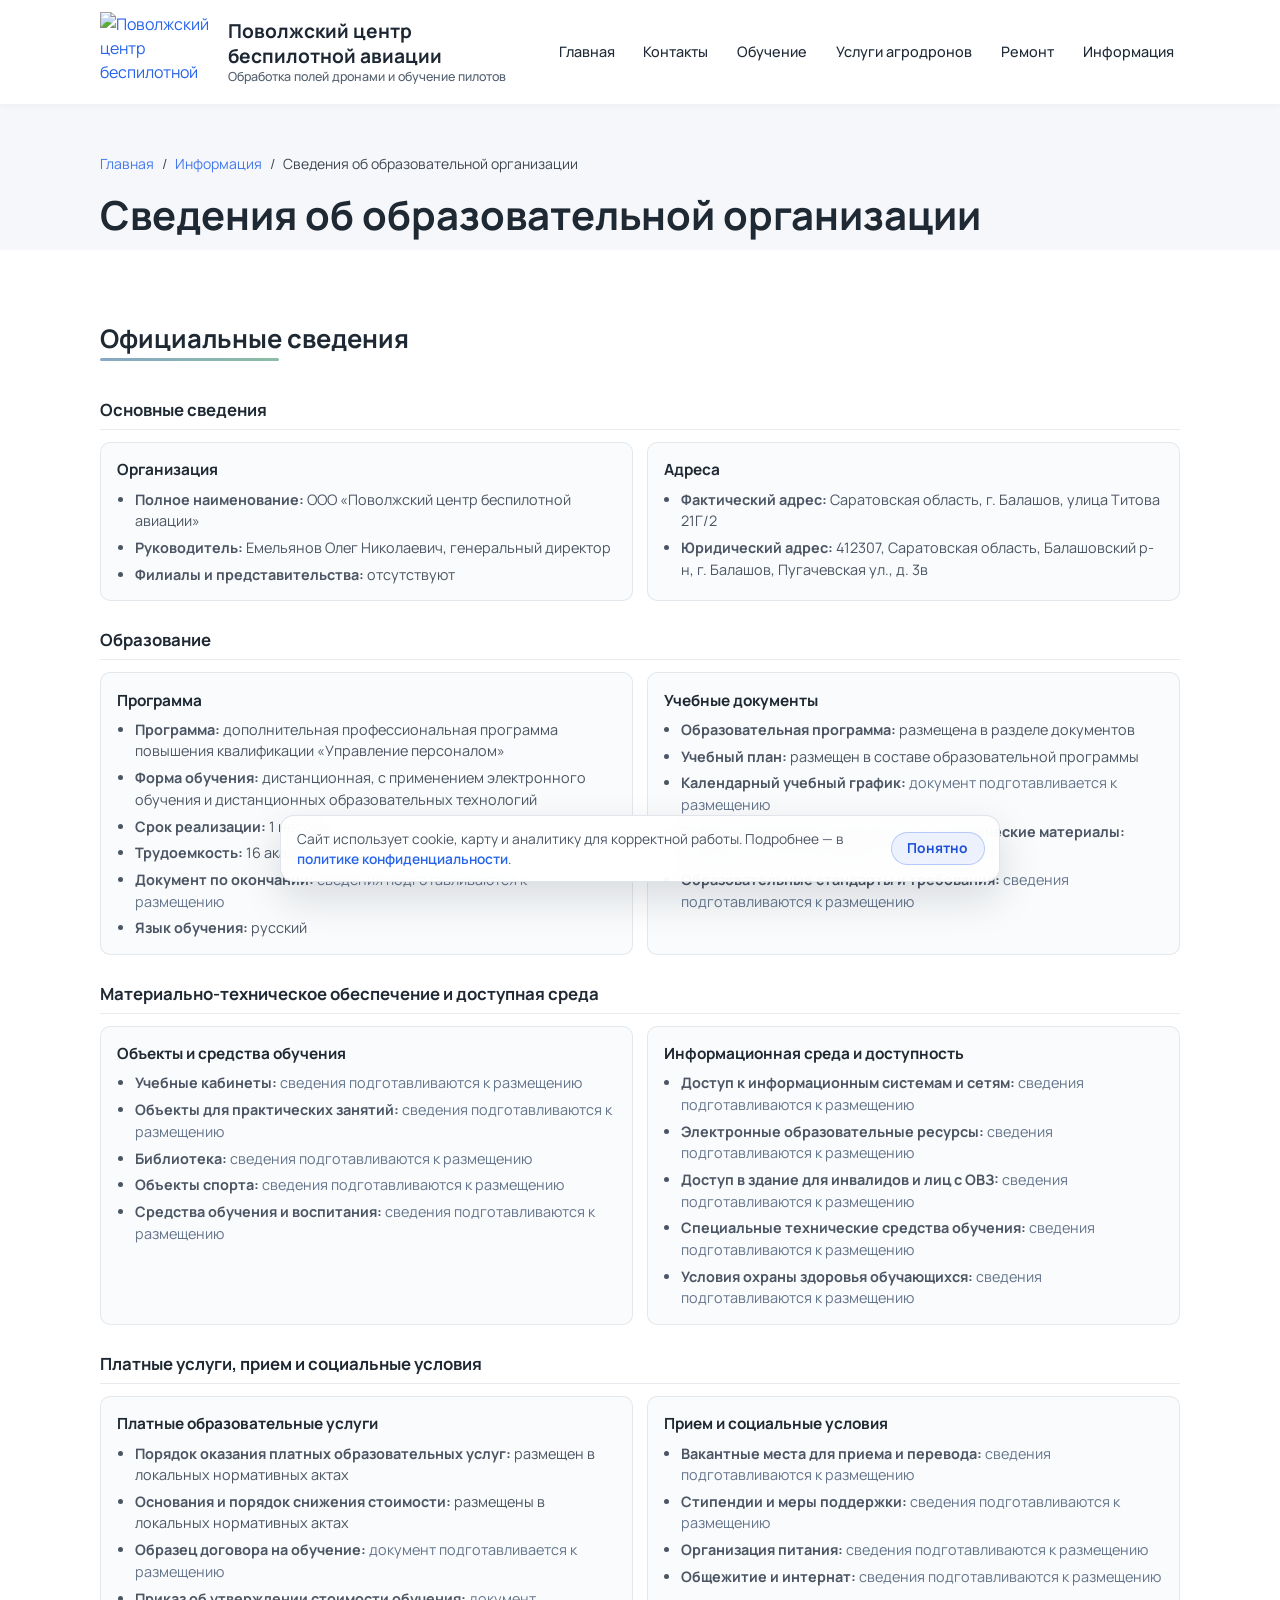
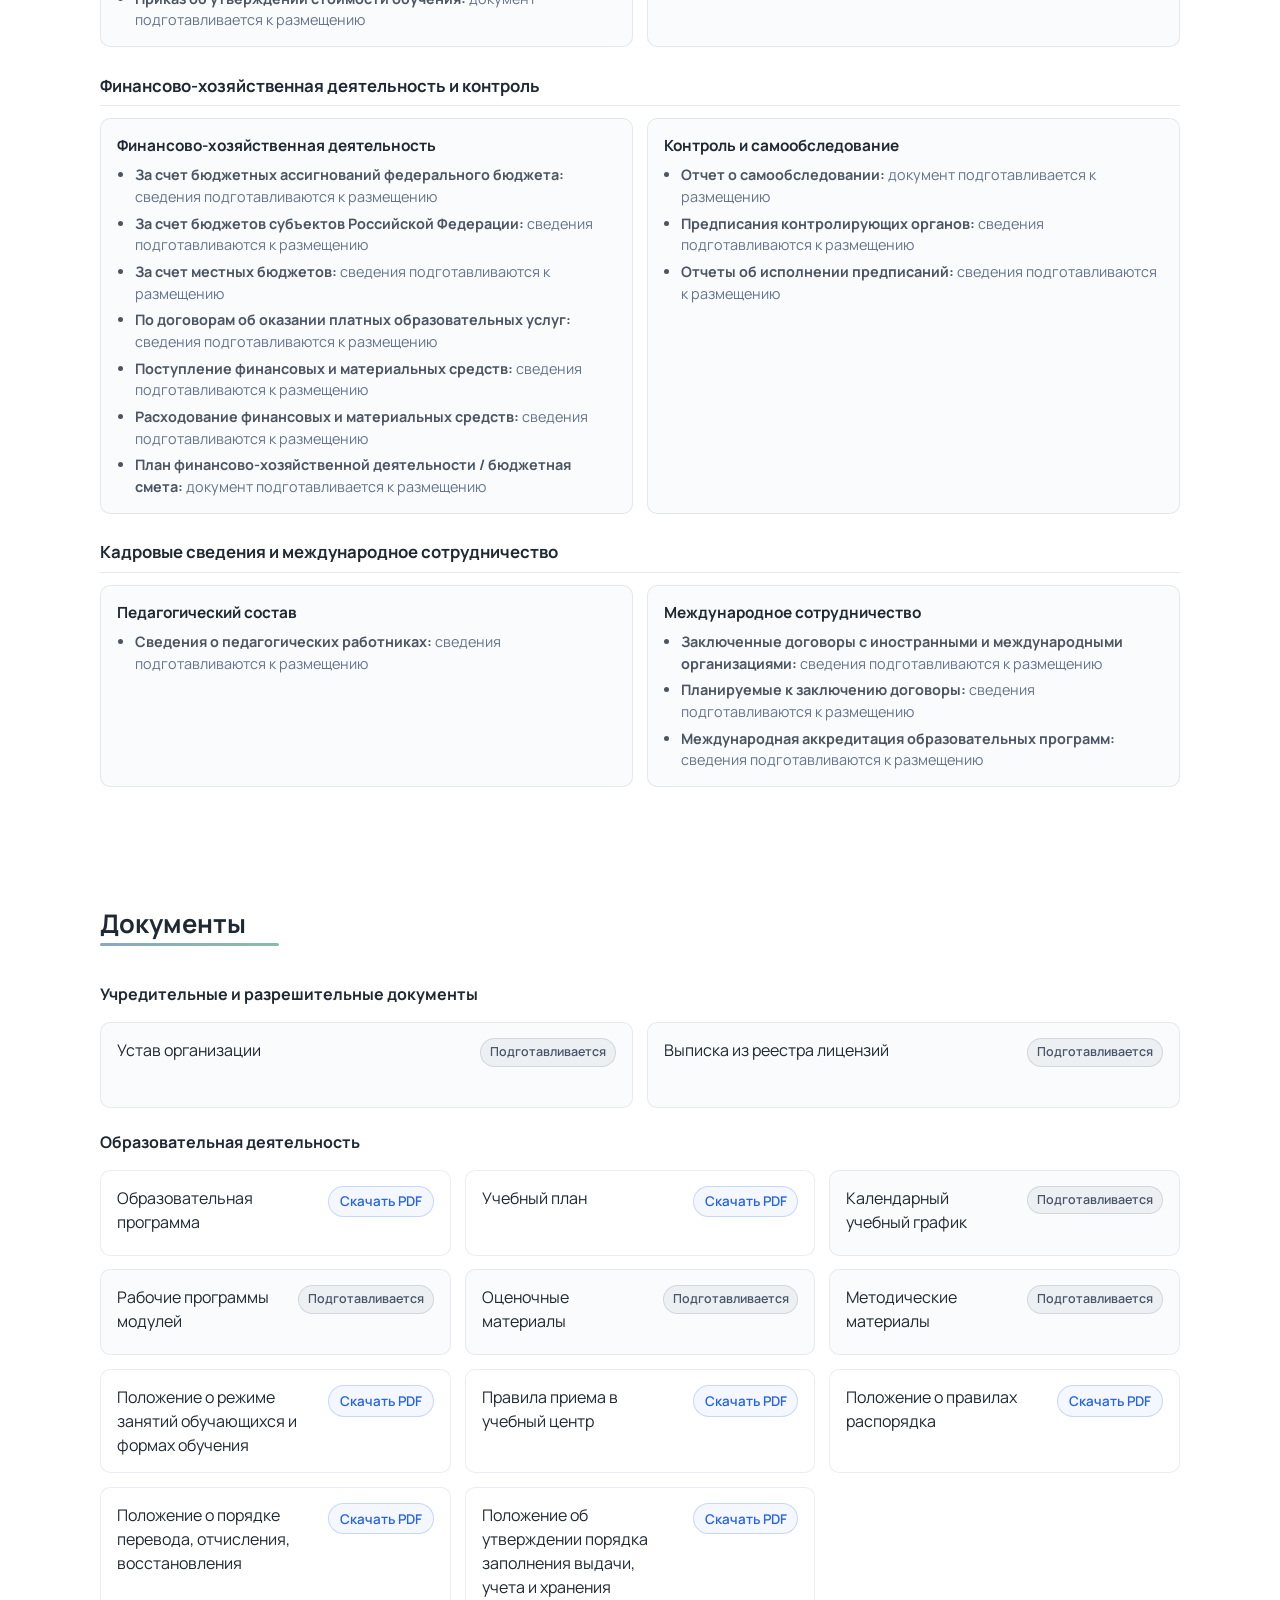
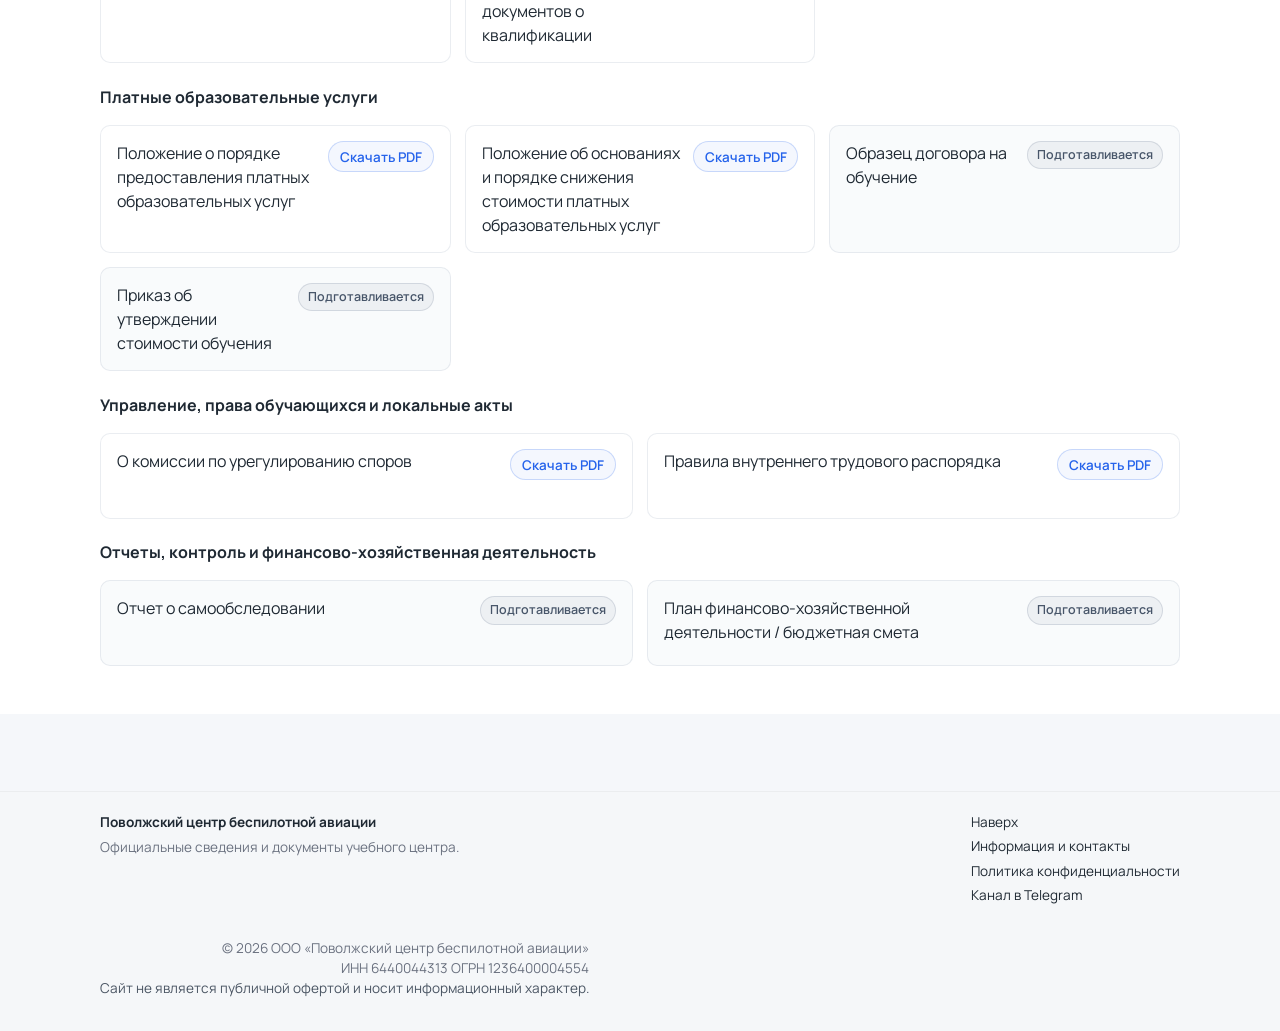
==== pages/education-info.html @ 28c0dea4 "отзывы" ====
﻿<!DOCTYPE html>
<html lang="ru">
<head>
    <meta charset="UTF-8">
    <title>Сведения об образовательной организации — Поволжский ЦБА</title>
    <meta name="viewport" content="width=device-width, initial-scale=1, viewport-fit=cover">
    <meta name="description" content="Документы, образовательная программа и сведения об учебном центре ООО «Поволжский ЦБА».">
    <meta name="robots" content="index, follow">
    <link rel="canonical" href="https://ptsba.ru/pages/education-info.html">
    <meta property="og:type" content="website">
    <meta property="og:site_name" content="Поволжский центр беспилотной авиации">
    <meta property="og:title" content="Сведения об образовательной организации — Поволжский ЦБА">
    <meta property="og:description" content="Документы, образовательная программа и сведения об учебном центре ООО «Поволжский ЦБА».">
    <meta property="og:url" content="https://ptsba.ru/pages/education-info.html">
    <meta property="og:image" content="https://ptsba.ru/assets/img/logo/logo500.png">
    <meta name="twitter:card" content="summary_large_image">
    <meta name="twitter:title" content="Сведения об образовательной организации — Поволжский ЦБА">
    <meta name="twitter:description" content="Документы, образовательная программа и сведения об учебном центре ООО «Поволжский ЦБА».">
    <meta name="theme-color" content="#0f3f2e">
    <link rel="icon" href="../assets/img/logo/favicon.svg" type="image/svg+xml">
    <link rel="apple-touch-icon" href="../assets/img/logo/logo300.png">
    <link rel="stylesheet" href="../assets/style/site.min.css">

    <style>
        .edu-layout {
            display: grid;
            gap: 1.6rem;
        }
        .edu-block {
            padding: 0;
        }
        .edu-block__title {
            margin: 0 0 0.75rem;
            padding-bottom: 0.45rem;
            border-bottom: 1px solid rgba(148, 163, 184, 0.22);
            font-size: 1.05rem;
        }
        .edu-grid {
            display: grid;
            grid-template-columns: repeat(2, minmax(0, 1fr));
            gap: 0.85rem;
        }
        .edu-card {
            padding: 0.95rem 1rem;
            border: 1px solid rgba(148, 163, 184, 0.22);
            border-radius: 10px;
            background: rgba(248, 250, 252, 0.78);
        }
        .edu-card__title {
            margin: 0 0 0.45rem;
            font-size: 0.96rem;
        }
        .edu-list {
            margin: 0;
            padding-left: 1.1rem;
            color: var(--text-soft);
            font-size: 0.9rem;
        }
        .edu-list li + li {
            margin-top: 0.32rem;
        }
        .edu-note {
            color: #64748b;
        }
        .docs-grid {
            display: grid;
            grid-template-columns: repeat(auto-fit, minmax(300px, 1fr));
            gap: 0.85rem;
            margin-top: 1rem;
            align-items: stretch;
        }
        .doc-card {
            min-height: 86px;
            padding: 0.95rem 1rem;
            border-radius: 10px;
            background: rgba(255, 255, 255, 0.72);
            border: 1px solid rgba(148, 163, 184, 0.2);
            display: grid;
            grid-template-columns: minmax(0, 1fr) auto;
            gap: 0.8rem;
            align-items: start;
        }
        .doc-card--muted {
            background: rgba(248, 250, 252, 0.78);
        }
        .doc-link {
            display: inline-flex;
            align-items: center;
            justify-content: center;
            min-width: 104px;
            padding: 0.42rem 0.68rem;
            border: 1px solid rgba(37, 99, 235, 0.22);
            border-radius: 999px;
            background: rgba(37, 99, 235, 0.05);
            color: var(--link-color);
            font-size: 0.84rem;
            text-decoration: none;
            font-weight: 600;
            line-height: 1.2;
            white-space: nowrap;
        }
        .doc-link:hover {
            background: var(--link-color);
            color: #ffffff;
            text-decoration: none;
        }
        .doc-status {
            display: inline-flex;
            align-items: center;
            justify-content: center;
            padding: 0.36rem 0.56rem;
            border: 1px solid rgba(100, 116, 139, 0.2);
            border-radius: 999px;
            background: rgba(100, 116, 139, 0.08);
            color: #475569;
            font-size: 0.78rem;
            font-weight: 600;
            line-height: 1.2;
            white-space: nowrap;
        }
        .docs-section + .docs-section {
            margin-top: 1.35rem;
        }
        .docs-section__title {
            margin: 0;
            font-size: 1rem;
        }
        @media (max-width: 768px) {
            .edu-grid {
                grid-template-columns: 1fr;
            }
            .docs-grid {
                grid-template-columns: 1fr;
            }
            .doc-card {
                grid-template-columns: minmax(0, 1fr);
                min-height: 0;
            }
            .doc-link {
                width: fit-content;
                min-width: 0;
            }
        }
    </style>

    <link rel="preconnect" href="https://fonts.googleapis.com">
    <link rel="preconnect" href="https://fonts.gstatic.com" crossorigin>
    <link rel="preload" href="https://fonts.googleapis.com/css2?family=Manrope:wght@400;500;600;700&display=swap" as="style" onload="this.onload=null;this.rel='stylesheet'">
    <noscript><link rel="stylesheet" href="https://fonts.googleapis.com/css2?family=Manrope:wght@400;500;600;700&display=swap"></noscript>
    <script type="application/ld+json">
{
        "@context": "https://schema.org",
        "@type": "EducationalOrganization",
        "name": "Поволжский центр беспилотной авиации",
        "url": "https://ptsba.ru/pages/education-info.html",
        "image": "https://ptsba.ru/assets/img/logo/logo500.png",
        "description": "Документы, образовательная программа и сведения об учебном центре ООО «Поволжский ЦБА».",
        "telephone": [
                "+7 937 633-65-29",
                "+7 917 984-58-76"
        ],
        "email": "ptsba@list.ru",
        "address": {
                "@type": "PostalAddress",
                "addressCountry": "RU",
                "addressRegion": "Саратовская область",
                "addressLocality": "Балашов",
                "streetAddress": "улица Титова, 21Г/2"
        },
        "sameAs": [
                "https://t.me/ptsbabalashov",
                "https://max.ru/join/8lZ5_Gffm3tkGPWJAYpJ2B8XTpGCgx8KN9UKCOglifs"
        ]
}
    </script>
</head>
<body class="page">
<a id="top"></a>
<header class="site-header">
    <div class="site-header__inner">
        <a class="site-header__logo" href="../index.html">
            <img decoding="async" class="site-header__logo-img" src="../assets/img/logo/logo300.png" srcset="../assets/img/logo/logo300.png 1x, ../assets/img/logo/logo500.png 2x" alt="Поволжский центр беспилотной авиации" width="102" height="70">
            <div class="site-header__logo-text">
                <span class="site-header__logo-title">Поволжский центр беспилотной авиации</span>
                <span class="site-header__logo-subtitle">Обработка полей дронами и обучение пилотов</span>
            </div>
        </a>
        <nav class="site-nav" aria-label="Основная навигация">
            <button class="site-nav__toggle" type="button" aria-expanded="false" aria-label="Открыть меню">☰</button>
            <ul class="site-nav__list">
                <li class="site-nav__item"><a href="../index.html" class="site-nav__link">Главная</a></li>
                <li class="site-nav__item"><a href="../index.html#contacts" class="site-nav__link">Контакты</a></li>
                <li class="site-nav__item"><a href="training.html" class="site-nav__link">Обучение</a></li>
                <li class="site-nav__item"><a href="services.html" class="site-nav__link">Услуги агродронов</a></li>
                <li class="site-nav__item"><a href="repair.html" class="site-nav__link">Ремонт</a></li>
                <li class="site-nav__item"><a href="info.html" class="site-nav__link is-active">Информация</a></li>
            </ul>
        </nav>
    </div>
</header>
<main class="page-main">
    <div class="container">
        <nav class="breadcrumbs" aria-label="Хлебные крошки">
            <a href="../index.html">Главная</a>
            <span aria-hidden="true">/</span>
            <a href="info.html">Информация</a>
            <span aria-hidden="true">/</span>
            <span>Сведения об образовательной организации</span>
        </nav>
        <h1 class="page-title">Сведения об образовательной организации</h1>
    </div>

    <section class="section">
        <div class="container">
            <div class="section__header">
                <h2 class="section__title">Официальные сведения</h2>
            </div>
            <div class="edu-layout">
                <section class="edu-block" aria-labelledby="edu-basic-title">
                    <h3 class="edu-block__title" id="edu-basic-title">Основные сведения</h3>
                    <div class="edu-grid">
                        <div class="edu-card">
                            <h4 class="edu-card__title">Организация</h4>
                            <ul class="edu-list">
                                <li><strong>Полное наименование:</strong> ООО «Поволжский центр беспилотной авиации»</li>
                                <li><strong>Руководитель:</strong> Емельянов Олег Николаевич, генеральный директор</li>
                                <li><strong>Филиалы и представительства:</strong> отсутствуют</li>
                            </ul>
                        </div>
                        <div class="edu-card">
                            <h4 class="edu-card__title">Адреса</h4>
                            <ul class="edu-list">
                                <li><strong>Фактический адрес:</strong> Саратовская область, г. Балашов, улица Титова 21Г/2</li>
                                <li><strong>Юридический адрес:</strong> 412307, Саратовская область, Балашовский р-н, г. Балашов, Пугачевская ул., д. 3в</li>
                            </ul>
                        </div>
                    </div>
                </section>

                <section class="edu-block" aria-labelledby="edu-program-title">
                    <h3 class="edu-block__title" id="edu-program-title">Образование</h3>
                    <div class="edu-grid">
                        <div class="edu-card">
                            <h4 class="edu-card__title">Программа</h4>
                            <ul class="edu-list">
                                <li><strong>Программа:</strong> дополнительная профессиональная программа повышения квалификации «Управление персоналом»</li>
                                <li><strong>Форма обучения:</strong> дистанционная, с применением электронного обучения и дистанционных образовательных технологий</li>
                                <li><strong>Срок реализации:</strong> 1 неделя</li>
                                <li><strong>Трудоемкость:</strong> 16 академических часов</li>
                                <li><strong>Документ по окончании:</strong> <span class="edu-note">сведения подготавливаются к размещению</span></li>
                                <li><strong>Язык обучения:</strong> русский</li>
                            </ul>
                        </div>
                        <div class="edu-card">
                            <h4 class="edu-card__title">Учебные документы</h4>
                            <ul class="edu-list">
                                <li><strong>Образовательная программа:</strong> размещена в разделе документов</li>
                                <li><strong>Учебный план:</strong> размещен в составе образовательной программы</li>
                                <li><strong>Календарный учебный график:</strong> <span class="edu-note">документ подготавливается к размещению</span></li>
                                <li><strong>Рабочие программы, оценочные и методические материалы:</strong> <span class="edu-note">документы подготавливаются к размещению</span></li>
                                <li><strong>Образовательные стандарты и требования:</strong> <span class="edu-note">сведения подготавливаются к размещению</span></li>
                            </ul>
                        </div>
                    </div>
                </section>

                <section class="edu-block" aria-labelledby="edu-mto-title">
                    <h3 class="edu-block__title" id="edu-mto-title">Материально-техническое обеспечение и доступная среда</h3>
                    <div class="edu-grid">
                        <div class="edu-card">
                            <h4 class="edu-card__title">Объекты и средства обучения</h4>
                            <ul class="edu-list">
                                <li><strong>Учебные кабинеты:</strong> <span class="edu-note">сведения подготавливаются к размещению</span></li>
                                <li><strong>Объекты для практических занятий:</strong> <span class="edu-note">сведения подготавливаются к размещению</span></li>
                                <li><strong>Библиотека:</strong> <span class="edu-note">сведения подготавливаются к размещению</span></li>
                                <li><strong>Объекты спорта:</strong> <span class="edu-note">сведения подготавливаются к размещению</span></li>
                                <li><strong>Средства обучения и воспитания:</strong> <span class="edu-note">сведения подготавливаются к размещению</span></li>
                            </ul>
                        </div>
                        <div class="edu-card">
                            <h4 class="edu-card__title">Информационная среда и доступность</h4>
                            <ul class="edu-list">
                                <li><strong>Доступ к информационным системам и сетям:</strong> <span class="edu-note">сведения подготавливаются к размещению</span></li>
                                <li><strong>Электронные образовательные ресурсы:</strong> <span class="edu-note">сведения подготавливаются к размещению</span></li>
                                <li><strong>Доступ в здание для инвалидов и лиц с ОВЗ:</strong> <span class="edu-note">сведения подготавливаются к размещению</span></li>
                                <li><strong>Специальные технические средства обучения:</strong> <span class="edu-note">сведения подготавливаются к размещению</span></li>
                                <li><strong>Условия охраны здоровья обучающихся:</strong> <span class="edu-note">сведения подготавливаются к размещению</span></li>
                            </ul>
                        </div>
                    </div>
                </section>

                <section class="edu-block" aria-labelledby="edu-paid-title">
                    <h3 class="edu-block__title" id="edu-paid-title">Платные услуги, прием и социальные условия</h3>
                    <div class="edu-grid">
                        <div class="edu-card">
                            <h4 class="edu-card__title">Платные образовательные услуги</h4>
                            <ul class="edu-list">
                                <li><strong>Порядок оказания платных образовательных услуг:</strong> размещен в локальных нормативных актах</li>
                                <li><strong>Основания и порядок снижения стоимости:</strong> размещены в локальных нормативных актах</li>
                                <li><strong>Образец договора на обучение:</strong> <span class="edu-note">документ подготавливается к размещению</span></li>
                                <li><strong>Приказ об утверждении стоимости обучения:</strong> <span class="edu-note">документ подготавливается к размещению</span></li>
                            </ul>
                        </div>
                        <div class="edu-card">
                            <h4 class="edu-card__title">Прием и социальные условия</h4>
                            <ul class="edu-list">
                                <li><strong>Вакантные места для приема и перевода:</strong> <span class="edu-note">сведения подготавливаются к размещению</span></li>
                                <li><strong>Стипендии и меры поддержки:</strong> <span class="edu-note">сведения подготавливаются к размещению</span></li>
                                <li><strong>Организация питания:</strong> <span class="edu-note">сведения подготавливаются к размещению</span></li>
                                <li><strong>Общежитие и интернат:</strong> <span class="edu-note">сведения подготавливаются к размещению</span></li>
                            </ul>
                        </div>
                    </div>
                </section>

                <section class="edu-block" aria-labelledby="edu-finance-title">
                    <h3 class="edu-block__title" id="edu-finance-title">Финансово-хозяйственная деятельность и контроль</h3>
                    <div class="edu-grid">
                        <div class="edu-card">
                            <h4 class="edu-card__title">Финансово-хозяйственная деятельность</h4>
                            <ul class="edu-list">
                                <li><strong>За счет бюджетных ассигнований федерального бюджета:</strong> <span class="edu-note">сведения подготавливаются к размещению</span></li>
                                <li><strong>За счет бюджетов субъектов Российской Федерации:</strong> <span class="edu-note">сведения подготавливаются к размещению</span></li>
                                <li><strong>За счет местных бюджетов:</strong> <span class="edu-note">сведения подготавливаются к размещению</span></li>
                                <li><strong>По договорам об оказании платных образовательных услуг:</strong> <span class="edu-note">сведения подготавливаются к размещению</span></li>
                                <li><strong>Поступление финансовых и материальных средств:</strong> <span class="edu-note">сведения подготавливаются к размещению</span></li>
                                <li><strong>Расходование финансовых и материальных средств:</strong> <span class="edu-note">сведения подготавливаются к размещению</span></li>
                                <li><strong>План финансово-хозяйственной деятельности / бюджетная смета:</strong> <span class="edu-note">документ подготавливается к размещению</span></li>
                            </ul>
                        </div>
                        <div class="edu-card">
                            <h4 class="edu-card__title">Контроль и самообследование</h4>
                            <ul class="edu-list">
                                <li><strong>Отчет о самообследовании:</strong> <span class="edu-note">документ подготавливается к размещению</span></li>
                                <li><strong>Предписания контролирующих органов:</strong> <span class="edu-note">сведения подготавливаются к размещению</span></li>
                                <li><strong>Отчеты об исполнении предписаний:</strong> <span class="edu-note">сведения подготавливаются к размещению</span></li>
                            </ul>
                        </div>
                    </div>
                </section>

                <section class="edu-block" aria-labelledby="edu-staff-title">
                    <h3 class="edu-block__title" id="edu-staff-title">Кадровые сведения и международное сотрудничество</h3>
                    <div class="edu-grid">
                        <div class="edu-card">
                            <h4 class="edu-card__title">Педагогический состав</h4>
                            <ul class="edu-list">
                                <li><strong>Сведения о педагогических работниках:</strong> <span class="edu-note">сведения подготавливаются к размещению</span></li>
                            </ul>
                        </div>
                        <div class="edu-card">
                            <h4 class="edu-card__title">Международное сотрудничество</h4>
                            <ul class="edu-list">
                                <li><strong>Заключенные договоры с иностранными и международными организациями:</strong> <span class="edu-note">сведения подготавливаются к размещению</span></li>
                                <li><strong>Планируемые к заключению договоры:</strong> <span class="edu-note">сведения подготавливаются к размещению</span></li>
                                <li><strong>Международная аккредитация образовательных программ:</strong> <span class="edu-note">сведения подготавливаются к размещению</span></li>
                            </ul>
                        </div>
                    </div>
                </section>
            </div>
        </div>
    </section>

    <section class="section">
        <div class="container">
            <div class="section__header">
                <h2 class="section__title">Документы</h2>
            </div>
            <div class="docs-section">
                <h3 class="docs-section__title">Учредительные и разрешительные документы</h3>
                <div class="docs-grid">
                    <div class="doc-card doc-card--muted"><span>Устав организации</span><span class="doc-status">Подготавливается</span></div>
                    <div class="doc-card doc-card--muted"><span>Выписка из реестра лицензий</span><span class="doc-status">Подготавливается</span></div>
                </div>
            </div>
            <div class="docs-section">
                <h3 class="docs-section__title">Образовательная деятельность</h3>
                <div class="docs-grid">
                    <div class="doc-card"><span>Образовательная программа</span><a href="../docs/Программа.pdf" class="doc-link" target="_blank" rel="noopener">Скачать PDF</a></div>
                    <div class="doc-card"><span>Учебный план</span><a href="../docs/Программа.pdf" class="doc-link" target="_blank" rel="noopener">Скачать PDF</a></div>
                    <div class="doc-card doc-card--muted"><span>Календарный учебный график</span><span class="doc-status">Подготавливается</span></div>
                    <div class="doc-card doc-card--muted"><span>Рабочие программы модулей</span><span class="doc-status">Подготавливается</span></div>
                    <div class="doc-card doc-card--muted"><span>Оценочные материалы</span><span class="doc-status">Подготавливается</span></div>
                    <div class="doc-card doc-card--muted"><span>Методические материалы</span><span class="doc-status">Подготавливается</span></div>
                    <div class="doc-card"><span>Положение о режиме занятий обучающихся и формах обучения</span><a href="../docs/Положение о режиме занятий обучающихся и формах обучения.pdf" class="doc-link" target="_blank" rel="noopener">Скачать PDF</a></div>
                    <div class="doc-card"><span>Правила приема в учебный центр</span><a href="../docs/правила приема в учебный центр.pdf" class="doc-link" target="_blank" rel="noopener">Скачать PDF</a></div>
                    <div class="doc-card"><span>Положение о правилах распорядка</span><a href="../docs/1Положение о правилах распорядка.pdf" class="doc-link" target="_blank" rel="noopener">Скачать PDF</a></div>
                    <div class="doc-card"><span>Положение о порядке перевода, отчисления, восстановления</span><a href="../docs/Положение о порядке перевода, отчисления, восстановления.pdf" class="doc-link" target="_blank" rel="noopener">Скачать PDF</a></div>
                    <div class="doc-card"><span>Положение об утверждении порядка заполнения выдачи, учета и хранения документов о квалификации</span><a href="../docs/Положение об утверждении порядка заполнения выдачи, учета и хранения документов о квалификации.pdf" class="doc-link" target="_blank" rel="noopener">Скачать PDF</a></div>
                </div>
            </div>
            <div class="docs-section">
                <h3 class="docs-section__title">Платные образовательные услуги</h3>
                <div class="docs-grid">
                    <div class="doc-card"><span>Положение о порядке предоставления платных образовательных услуг</span><a href="../docs/о порядке предоставления платных обр услуг.pdf" class="doc-link" target="_blank" rel="noopener">Скачать PDF</a></div>
                    <div class="doc-card"><span>Положение об основаниях и порядке снижения стоимости платных образовательных услуг</span><a href="../docs/Положение об основаниях и порядке снижения стоимости платных образовательных услуг docx.pdf" class="doc-link" target="_blank" rel="noopener">Скачать PDF</a></div>
                    <div class="doc-card doc-card--muted"><span>Образец договора на обучение</span><span class="doc-status">Подготавливается</span></div>
                    <div class="doc-card doc-card--muted"><span>Приказ об утверждении стоимости обучения</span><span class="doc-status">Подготавливается</span></div>
                </div>
            </div>
            <div class="docs-section">
                <h3 class="docs-section__title">Управление, права обучающихся и локальные акты</h3>
                <div class="docs-grid">
                    <div class="doc-card"><span>О комиссии по урегулированию споров</span><a href="../docs/о комиссии по урегулированию споров.pdf" class="doc-link" target="_blank" rel="noopener">Скачать PDF</a></div>
                    <div class="doc-card"><span>Правила внутреннего трудового распорядка</span><a href="../docs/Правила внутреннего трудового распорядка.pdf" class="doc-link" target="_blank" rel="noopener">Скачать PDF</a></div>
                </div>
            </div>
            <div class="docs-section">
                <h3 class="docs-section__title">Отчеты, контроль и финансово-хозяйственная деятельность</h3>
                <div class="docs-grid">
                    <div class="doc-card doc-card--muted"><span>Отчет о самообследовании</span><span class="doc-status">Подготавливается</span></div>
                    <div class="doc-card doc-card--muted"><span>План финансово-хозяйственной деятельности / бюджетная смета</span><span class="doc-status">Подготавливается</span></div>
                </div>
            </div>
        </div>
    </section>
</main>
<footer class="site-footer">
    <div class="site-footer__inner container">
        <div class="site-footer__left">
            <p class="site-footer__title">Поволжский центр беспилотной авиации</p>
            <p class="site-footer__text">Официальные сведения и документы учебного центра.</p>
        </div>
        <div class="site-footer__middle">
            <ul class="site-footer__nav">
                <li><a href="#top">Наверх</a></li>
                <li><a href="info.html">Информация и контакты</a></li>
                <li><a href="policy.html">Политика конфиденциальности</a></li>
                <li><a href="https://t.me/ptsbabalashov" target="_blank" rel="noopener">Канал в Telegram</a></li>
            </ul>
        </div>
        <div class="site-footer__right">
            <p class="site-footer__copy">© <span id="js-year">2026</span> ООО «Поволжский центр беспилотной авиации»<br>
                ИНН 6440044313 ОГРН 1236400004554</p>
            <p class="site-footer__disclaimer">Сайт не является публичной офертой и носит информационный характер.</p>
        </div>
    </div>
    <script defer src="../assets/js/app.js"></script>
</footer>
</body>
</html>
---- assets/style/site.min.css ----
:root{color-scheme:light;--page-bg:#f5f7fa;--text-main:#1f2933;--text-soft:#4b5563;--text-muted:#6b7280;--link-color:#2563eb;--link-hover-color:#1d4ed8;--border-subtle:rgba(15,23,42,0.06);--shadow-soft:0 2px 6px rgba(15,23,42,0.04);--layout-max-width:1120px;--layout-padding-x:1.25rem;--header-max-width:var(--layout-max-width);--header-padding-y:0.75rem;--header-padding-x:var(--layout-padding-x);--header-bg:#ffffff;--header-border-color:var(--border-subtle);--header-shadow:0 2px 6px rgba(0,0,0,0.03);--header-shadow-mobile:0 4px 18px rgba(0,0,0,0.06);--logo-size:80px;--logo-title-size:1.2rem;--logo-subtitle-size:0.78rem;--logo-title-color:#1c2733;--logo-subtitle-color:#53606f;--nav-gap:1.5rem;--nav-link-gap:1rem;--nav-link-font-size:0.9rem;--nav-link-color:#1f2a36;--nav-link-hover-color:#2c78b5;--nav-underline-start:#286095;--nav-underline-end:#2b875a;--footer-bg:#f5f7f9;--footer-border-color:rgba(0,0,0,0.04);--footer-text-color:#4a5563;--footer-muted-color:#6b7280;--footer-link-color:#1f2933;--footer-link-hover-color:#2c78b5;--footer-font-size:0.85rem;--footer-padding-y:1.25rem;--footer-padding-x:var(--layout-padding-x);--section-bg:#ffffff;--section-bg-soft:#f8fafc;--section-bg-accent:#e5f2ff;--section-padding-y:3rem;--card-bg:#ffffff;--card-radius:18px;--card-shadow:0 8px 24px rgba(15,23,42,0.04);--btn-radius:999px;--btn-font-size:0.9rem;--btn-hero-bg:rgba(44,120,181,0.66);--btn-hero-hover-bg:rgba(30,70,101,0.86);--btn-hero-color:#ffffff;--par:0.5;--m-peek:0;--m-progress:0%;--m-hero:0px;--m-media:0px;--m-rot:0deg;--tx:50%;--ty:50%}@media (min-width:1440px){:root{--layout-max-width:1240px}}@media (min-width:1920px){:root{--layout-max-width:1360px}}*,*::before,*::after{box-sizing:border-box}html,body{margin:0;padding:0}body{font-family:"Manrope",system-ui,-apple-system,BlinkMacSystemFont,"Segoe UI",sans-serif;background:var(--page-bg);color:var(--text-main);line-height:1.5;font-size:clamp(16px,0.9vw,19px)}img{max-width:100%;height:auto;display:block}a{color:var(--link-color);text-decoration:none}a:hover{color:var(--link-hover-color)}p{margin:0 0 0.75rem}h1,h2,h3,h4{margin:0 0 0.75rem;font-weight:700}.btn{display:inline-flex;align-items:center;justify-content:center;gap:0.45rem;padding:0.55rem 1.4rem;border-radius:var(--btn-radius);border:1px solid transparent;font-size:var(--btn-font-size);font-weight:500;line-height:1.2;cursor:pointer;text-decoration:none;transition:background-color 0.18s ease,color 0.18s ease,border-color 0.18s ease,transform 0.1s ease}.btn__icon{width:1.08rem;height:1.08rem;flex:0 0 auto;object-fit:contain}.btn--max-channel .btn__icon,.btn--telegram-channel .btn__icon,.btn--vk-project .btn__icon{width:1.2rem;height:1.2rem;padding:0;border-radius:0;background:transparent}.btn--primary{color:#ffffff;background:var(--link-color);border-color:var(--link-color)}.btn--primary:hover{background:var(--link-hover-color);border-color:var(--link-hover-color)}.btn--outline{color:var(--link-hover-color);background:#ffffff;border-color:rgba(37,99,235,0.32)}.btn--outline:hover{color:#ffffff;background:var(--link-color);border-color:var(--link-color)}.btn--ghost{color:var(--link-hover-color);background:rgba(37,99,235,0.08);border-color:transparent}.btn--ghost:hover{background:rgba(37,99,235,0.14)}.btn--telegram-channel{color:#147da8;background:rgba(34,158,217,0.12);border-color:rgba(34,158,217,0.32)}.btn--telegram-channel:hover{color:#ffffff;background:#178ac0;border-color:#178ac0}.btn--max-channel{color:#ffffff;background:#1f2937;border-color:#1f2937}.btn--max-channel:hover{color:#ffffff;background:#111827;border-color:#111827}.btn--vk-project{color:#1d4ed8;background:rgba(37,99,235,0.1);border-color:rgba(37,99,235,0.24)}.btn--vk-project:hover{color:#ffffff;background:#2563eb;border-color:#2563eb}.btn--vk-project-strong{color:#1d4ed8;background:#ffffff;border-color:rgba(37,99,235,0.62);box-shadow:0 12px 28px rgba(37,99,235,0.2);font-weight:700}.btn--vk-project-strong:hover{color:#ffffff;background:#1d4ed8;border-color:#1d4ed8;box-shadow:0 14px 32px rgba(37,99,235,0.28)}.js-reveal{opacity:0;transform:translateY(10px);transition:opacity 0.45s ease,transform 0.45s ease}.js-reveal.is-visible{opacity:1;transform:translateY(0)}.js-toast{position:fixed;left:50%;bottom:20px;transform:translate(-50%,10px);opacity:0;padding:0.7rem 0.95rem;border-radius:14px;background:rgba(17,24,39,0.92);color:#fff;font-size:0.9rem;box-shadow:0 10px 30px rgba(0,0,0,0.25);z-index:9999;transition:opacity 0.2s ease,transform 0.2s ease;cursor:pointer;max-width:min(92vw,520px);text-align:center}.js-toast.is-show{opacity:1;transform:translate(-50%,0)}.js-to-top{position:fixed;right:18px;bottom:18px;width:44px;height:44px;border-radius:999px;border:1px solid rgba(148,163,184,0.55);background:rgba(255,255,255,0.85);backdrop-filter:blur(10px);-webkit-backdrop-filter:blur(10px);box-shadow:0 10px 24px rgba(15,23,42,0.10);cursor:pointer;opacity:0;transform:translateY(10px);pointer-events:none;transition:opacity 0.18s ease,transform 0.18s ease;z-index:9999}.js-to-top.is-show{opacity:1;transform:translateY(0);pointer-events:auto}.cookie-notice{position:fixed;left:50%;bottom:18px;z-index:9998;width:min(720px,calc(100vw - 32px));display:flex;align-items:center;justify-content:space-between;gap:1rem;padding:0.78rem 0.9rem 0.78rem 1rem;border:1px solid rgba(148,163,184,0.28);border-radius:14px;background:rgba(255,255,255,0.92);color:var(--text-soft);box-shadow:0 16px 42px rgba(15,23,42,0.14);backdrop-filter:blur(14px);-webkit-backdrop-filter:blur(14px);opacity:0;transform:translate(-50%,12px);transition:opacity 0.2s ease,transform 0.2s ease}.cookie-notice.is-visible{opacity:1;transform:translate(-50%,0)}.cookie-notice__text{margin:0;font-size:0.86rem;line-height:1.45}.cookie-notice__text a{font-weight:600;white-space:nowrap}.cookie-notice__button{flex:0 0 auto;border:1px solid rgba(37,99,235,0.28);border-radius:999px;padding:0.45rem 0.95rem;background:rgba(37,99,235,0.08);color:var(--link-hover-color);font:inherit;font-size:0.86rem;font-weight:700;line-height:1.2;cursor:pointer;transition:background-color 0.18s ease,color 0.18s ease,border-color 0.18s ease}.cookie-notice__button:hover{background:var(--link-color);border-color:var(--link-color);color:#ffffff}@media (max-width:640px){.cookie-notice{bottom:12px;width:calc(100vw - 24px);align-items:stretch;flex-direction:column;gap:0.65rem;padding:0.82rem;border-radius:12px}.cookie-notice__text{font-size:0.8rem}.cookie-notice__text a{white-space:normal}.cookie-notice__button{width:100%;padding-block:0.52rem}}@keyframes hero-card-float{0%,100%{transform:translateY(0)}50%{transform:translateY(-4px)}}@media (max-width:1024px) and (orientation:portrait){.hero{transform:translateZ(0)}.hero .btn{box-shadow:0 10px 24px rgba(15,23,42,0.10)}.m-scrollbar{position:fixed;left:0;top:0;height:3px;width:var(--m-progress,0%);background:rgba(37,99,235,0.9);z-index:99998;transition:width 0.08s linear}}@media (hover:none) and (pointer:coarse){.btn,.site-nav__link,.site-nav__toggle{position:relative;overflow:hidden}.tap-ripple{position:absolute;border-radius:999px;transform:scale(0);opacity:0.35;pointer-events:none;background:rgba(37,99,235,0.35);animation:ripple 520ms ease-out forwards}@keyframes ripple{to{transform:scale(3.2);opacity:0}}}@media (hover:hover) and (pointer:fine){.site-nav__link{position:relative;overflow:hidden;transition:transform 0.16s ease,color 0.16s ease}.site-nav__link::before{content:"";position:absolute;inset:0;opacity:0;transform:translateX(-18%);transition:opacity 0.16s ease,transform 0.22s ease;background:radial-gradient(circle at 20% 50%,rgba(37,99,235,0.18),transparent 55%);pointer-events:none}.site-nav__link::after{content:"";position:absolute;left:10px;right:10px;bottom:6px;height:2px;border-radius:999px;background:rgba(37,99,235,0.85);transform:scaleX(0);transform-origin:left;transition:transform 0.22s ease;pointer-events:none}.site-nav__link:hover{transform:translateY(-1px)}.site-nav__link:hover::before{opacity:1;transform:translateX(0)}.site-nav__link:hover::after{transform:scaleX(1)}}@media (max-width:1024px) and (orientation:portrait){.m-reveal{opacity:0;transform:translateY(10px);transition:opacity 0.45s ease,transform 0.45s ease;will-change:opacity,transform}.m-reveal.is-visible{opacity:1;transform:translateY(0)}.hero__inner{transform:translate3d(0,calc(var(--m-hero,0px)),0);transition:transform 0.08s linear;will-change:transform}}@media (prefers-reduced-motion:reduce){.m-scrollbar{display:none !important}.m-reveal{transition:none !important;transform:none !important;opacity:1 !important}.hero__inner{transform:none !important;transition:none !important}}@media (max-width:640px){body{font-size:16px}.btn{max-width:100%;padding:0.5rem 1rem;font-size:0.88rem;white-space:normal;text-align:center}}.page-main{padding-top:clamp(24px,4vw,48px);padding-bottom:clamp(48px,6vw,88px)}.page-main--home{padding-top:0}.page-main .section{padding-top:clamp(40px,6vw,72px)}.page-title{margin:0 0 12px;font-size:clamp(28px,4vw,40px);line-height:1.15}.page-lead{margin:0 0 24px;max-width:72ch;opacity:0.9}.breadcrumbs{display:flex;flex-wrap:wrap;gap:8px;align-items:center;margin:0 0 18px;font-size:14px;opacity:0.85}.breadcrumbs a{text-decoration:none}.page{min-height:100vh;display:flex;flex-direction:column}.page-main{flex:1 0 auto}.site-footer{flex-shrink:0}.container{width:100%;max-width:var(--layout-max-width);margin:0 auto;padding-inline:var(--layout-padding-x)}.grid{display:grid;gap:1.5rem}.grid--2{grid-template-columns:repeat(2,minmax(0,1fr))}.grid--3{grid-template-columns:repeat(3,minmax(0,1fr))}@media (max-width:960px){.grid--3{grid-template-columns:repeat(2,minmax(0,1fr))}}@media (max-width:640px){.grid--2,.grid--3{grid-template-columns:minmax(0,1fr)}}.site-header{position:sticky;top:0;z-index:100;background:var(--header-bg);border-bottom:1px solid var(--header-border-color);box-shadow:var(--header-shadow)}.site-header__inner{max-width:var(--header-max-width);margin:0 auto;padding:var(--header-padding-y) var(--header-padding-x);display:flex;align-items:center;justify-content:space-between;gap:1.5rem}.site-header__logo{display:inline-flex;align-items:center;gap:0.75rem;text-decoration:none}.site-header__logo-img{display:block;width:calc(var(--logo-size)*1.453125);height:var(--logo-size);object-fit:contain;flex:0 0 auto}.site-header__logo-text{display:flex;flex-direction:column}.site-header__logo-title{font-size:var(--logo-title-size);font-weight:700;line-height:1.3;color:var(--logo-title-color)}.site-header__logo-subtitle{font-size:var(--logo-subtitle-size);font-weight:500;line-height:1.3;color:var(--logo-subtitle-color)}.site-nav{display:flex;align-items:center;gap:var(--nav-gap)}.site-nav__toggle{display:none;border:none;background:transparent;font-size:1.4rem;cursor:pointer}.site-nav__list{display:flex;align-items:center;gap:var(--nav-link-gap);list-style:none;margin:0;padding:0}.site-nav__link{position:relative;display:inline-flex;align-items:center;padding:0.35rem 0.4rem;font-size:var(--nav-link-font-size);font-weight:500;text-decoration:none;color:var(--nav-link-color);white-space:nowrap;transition:color 0.15s ease}.site-nav__link::after{content:"";position:absolute;left:0.4rem;right:0.4rem;bottom:0.15rem;height:2px;border-radius:999px;background:linear-gradient( 90deg,var(--nav-underline-start),var(--nav-underline-end) );transform:scaleX(0);transform-origin:center;transition:transform 0.18s ease-out}.site-nav__link:hover{color:var(--nav-link-hover-color)}.site-nav__link:hover::after{transform:scaleX(1)}@media (max-width:1150px){.site-header{--logo-size:60px;--logo-title-size:1.1rem}}@media (max-width:995px){.site-header{--nav-link-font-size:0.85rem}.site-nav__list{gap:0.8rem}}@media (max-width:860px){.site-header{--logo-size:50px;--logo-title-size:1rem}}@media (max-width:872px){.site-header__inner{padding:0.5rem 1rem}.site-header{--logo-size:48px;--logo-title-size:0.9rem;--logo-subtitle-size:0.7rem;--nav-link-font-size:0.9rem}.site-nav__toggle{display:inline-flex}.site-nav__list{position:absolute;inset-inline:0;top:100%;margin-top:0;padding:0.5rem 1rem 0.8rem;flex-direction:column;align-items:flex-start;gap:0.4rem;background:var(--header-bg);border-bottom:1px solid var(--header-border-color);box-shadow:var(--header-shadow-mobile);max-height:0;overflow:hidden;opacity:0;pointer-events:none;transition:max-height 0.2s ease,opacity 0.18s ease}.site-nav__list.is-open{max-height:260px;opacity:1;pointer-events:auto}.site-nav__link{padding:0.25rem 0}}@media (min-width:625px) and (max-width:872px){.site-header{--logo-size:60px;--logo-title-size:1.1rem;--logo-subtitle-size:0.8rem;--nav-link-font-size:0.9rem}}.site-footer{background:var(--footer-bg);border-top:1px solid var(--footer-border-color);font-size:var(--footer-font-size);color:var(--footer-text-color)}.site-footer__inner{max-width:var(--header-max-width);margin:0 auto;padding:var(--footer-padding-y) var(--footer-padding-x);display:flex;align-items:flex-start;justify-content:space-between;gap:2rem;flex-wrap:wrap}.site-footer__title{margin:0 0 0.3rem;font-weight:700;color:var(--footer-link-color)}.site-footer__text{margin:0;color:var(--footer-muted-color)}.site-footer__nav{list-style:none;padding:0;margin:0;display:flex;flex-direction:column;gap:0.25rem}.site-footer__nav a{text-decoration:none;color:var(--footer-link-color);transition:color 0.15s ease}.site-footer__nav a:hover{color:var(--footer-link-hover-color)}.site-footer__copy{margin:0;color:var(--footer-muted-color);text-align:right}@media (max-width:720px){.site-footer__inner{flex-direction:column;align-items:flex-start;gap:1rem}.site-footer__copy{text-align:left}}@media (max-width:480px){.site-footer__inner{padding-inline:1rem}.site-footer__title{font-size:0.95rem}}.site-nav__link.is-active{color:var(--nav-link-hover-color)}.site-nav__link.is-active::after{transform:scaleX(1)}.site-header.site-header--scrolled{box-shadow:0 10px 26px rgba(15,23,42,0.06)}.section{padding-block:var(--section-padding-y);background:var(--section-bg)}.section--light{background:var(--section-bg-soft)}.section--accent{background:var(--section-bg-accent)}.section--trust{background:#ffffff}.section--contacts{background:#eef4f8;border-top:1px solid rgba(15,23,42,0.06)}.section__inner{max-width:var(--layout-max-width);margin:0 auto;padding-inline:var(--layout-padding-x)}.section__inner--split{display:grid;grid-template-columns:minmax(0,1.1fr) minmax(0,1fr);gap:2.5rem;align-items:center}.section__header{margin-bottom:1.5rem}.section__title{font-size:clamp(1.6rem,2vw,2.1rem);line-height:1.3}.section__title{position:relative;display:inline-block;padding-bottom:0.35rem}.section__title::after{content:"";position:absolute;left:0;bottom:0;width:clamp(120px,14vw,220px);height:3px;border-radius:999px;background:linear-gradient( 90deg,var(--nav-underline-start),var(--nav-underline-end) );opacity:0.55}.section__subtitle{font-size:0.98rem;color:var(--text-muted);max-width:40rem}.section__label{margin-top:1rem;font-size:0.95rem;font-weight:600}.section__list{margin:0.4rem 0 0.8rem;padding-left:1.25rem;font-size:0.95rem;color:var(--text-soft)}.section__list--ordered{list-style:decimal}.section__actions{display:flex;flex-wrap:wrap;gap:0.6rem;margin-top:1rem}@media (max-width:640px){.section{padding-block:2.2rem}.section__title{font-size:1.2rem}.section__actions{flex-direction:column;align-items:stretch}}.card{background:var(--card-bg);border-radius:var(--card-radius);box-shadow:var(--card-shadow);padding:1.25rem 1.3rem}.card__title{font-size:1.05rem;margin-bottom:0.4rem}.card__text{font-size:0.95rem;color:var(--text-soft);margin-bottom:0.5rem}.card__list{margin:0 0 0.6rem;padding-left:1.1rem;font-size:0.9rem;color:var(--text-soft)}.card__link{font-size:0.9rem}.trust-grid{display:grid;grid-template-columns:repeat(3,minmax(0,1fr));gap:1.6rem}.trust-block{padding-top:1.05rem;border-top:1px solid rgba(15,23,42,0.12)}.trust-block__title{margin:0 0 0.55rem;font-size:1.02rem}.trust-block__text{margin:0;font-size:0.95rem;color:var(--text-soft)}.trust-block__link{display:inline-flex;margin-top:0.65rem;font-size:0.9rem;font-weight:600}.section--reviews{background:#f8fafc;border-top:1px solid rgba(15,23,42,0.06)}.reviews-header{display:flex;align-items:flex-start;justify-content:space-between;gap:1.2rem}.reviews-header__link{flex:0 0 auto;margin-top:0.2rem;box-shadow:0 10px 24px rgba(37,99,235,0.18)}.reviews-carousel{display:grid;gap:0.95rem}.reviews-viewport{position:relative;overflow:hidden;border-radius:14px}.reviews-track{display:flex;transition:transform 0.28s ease;will-change:transform}.review-card{flex:0 0 100%;display:flex;flex-direction:column;gap:0.75rem;padding:1.15rem 4.35rem;border:1px solid rgba(148,163,184,0.28);border-radius:14px;background:#ffffff;box-shadow:0 10px 26px rgba(15,23,42,0.04)}.review-card__top{display:flex;align-items:center;gap:0.75rem}.review-card__avatar{flex:0 0 auto;width:42px;height:42px;display:inline-flex;align-items:center;justify-content:center;border-radius:50%;background:linear-gradient(135deg,rgba(40,96,149,0.14),rgba(43,135,90,0.16));color:var(--text-main);font-size:0.82rem;font-weight:800}.review-card__name{margin:0;font-size:1rem;line-height:1.25}.review-card__meta{margin:0.12rem 0 0;color:var(--text-muted);font-size:0.86rem}.review-card__stars{margin:0;color:#f2b705;letter-spacing:0;font-size:0.95rem;line-height:1}.review-card__text{margin:0;color:var(--text-soft);font-size:0.93rem;line-height:1.55}.reviews-controls{display:flex;align-items:center;justify-content:center;gap:0.75rem}.reviews-dots{display:flex;align-items:center;gap:0.42rem}.reviews-dot{width:0.48rem;height:0.48rem;padding:0;border:0;border-radius:999px;background:rgba(37,99,235,0.24);cursor:pointer;transition:width 0.18s ease,background-color 0.18s ease}.reviews-dot.is-active{width:1.4rem;background:var(--link-color)}.reviews-arrow{position:absolute;top:50%;z-index:2;width:2.55rem;height:2.55rem;display:inline-flex;align-items:center;justify-content:center;border:1px solid rgba(37,99,235,0.28);border-radius:50%;background:#ffffff;color:var(--link-color);font-size:1.45rem;line-height:1;cursor:pointer;box-shadow:0 8px 18px rgba(15,23,42,0.06);transform:translateY(-50%);transition:border-color 0.18s ease,background-color 0.18s ease,transform 0.18s ease}.reviews-arrow[data-reviews-prev]{left:0.9rem}.reviews-arrow[data-reviews-next]{right:0.9rem}.reviews-arrow:hover{border-color:rgba(37,99,235,0.55);background:rgba(37,99,235,0.06);transform:translateY(-50%) scale(1.03)}.reviews-count{min-width:3.2rem;color:var(--text-muted);font-size:0.9rem;text-align:center}@media (prefers-reduced-motion:reduce){.reviews-track,.reviews-dot,.reviews-arrow{transition:none}}.contacts{display:grid;gap:0.8rem;margin-top:0.8rem}.contacts__item{font-size:0.95rem}.contacts__label{margin:0 0 0.1rem;font-weight:600}.contacts__value{margin:0;color:var(--text-soft)}.contact-section__header{margin-bottom:1.8rem}.contact-layout{display:grid;grid-template-columns:minmax(0,0.92fr) minmax(320px,1.08fr);gap:1.5rem;align-items:stretch}.contact-grid{display:grid;grid-template-columns:minmax(280px,1.1fr) minmax(240px,0.9fr);gap:0;align-items:start;border-top:1px solid rgba(15,23,42,0.12);border-bottom:1px solid rgba(15,23,42,0.08)}.contact-layout .contact-grid{grid-template-columns:minmax(0,1fr)}.contact-item{min-height:100%;padding:1.1rem 1.25rem 1.15rem 0;border-top:1px solid rgba(15,23,42,0.08)}.contact-item:nth-child(1),.contact-item:nth-child(2){border-top:0}.contact-layout .contact-item:nth-child(2){border-top:1px solid rgba(15,23,42,0.08)}.contact-item:nth-child(odd){padding-right:1.5rem;border-right:1px solid rgba(15,23,42,0.08)}.contact-item:nth-child(even){padding-left:1.5rem;padding-right:0}.contact-layout .contact-item:nth-child(odd),.contact-layout .contact-item:nth-child(even){padding-left:0;padding-right:0;border-right:0}.contact-item__label{margin:0 0 0.55rem;color:var(--text-main);font-size:1rem}.contact-item__links{display:grid;gap:0.5rem}.contact-phone{display:inline-flex;width:fit-content;color:var(--link-hover-color);font-size:clamp(1.05rem,1.6vw,1.24rem);font-weight:700;line-height:1.25;text-decoration:none}.contact-phone:hover,.contact-link:hover,.contact-channel:hover{color:var(--link-color)}.contact-link,.contact-channel{display:inline-flex;width:fit-content;color:var(--link-hover-color);font-weight:600;text-decoration:none}.contact-channel{align-items:center;gap:0.45rem;padding:0.5rem 0.9rem;border:1px solid rgba(34,158,217,0.32);border-radius:var(--btn-radius);background:rgba(34,158,217,0.12);color:#147da8;font-size:0.92rem}.contact-channel:hover{background:#178ac0;color:#ffffff}.contact-channel--max{border-color:#1f2937;background:#1f2937;color:#ffffff}.contact-channel--max:hover{background:#111827}.contact-channel--vk{border-color:rgba(37,99,235,0.36);background:#ffffff;color:#1d4ed8}.contact-channel--vk:hover{background:#2563eb;color:#ffffff}.contact-channel__icon{width:1.2rem;height:1.2rem;padding:0;border-radius:0;background:transparent;object-fit:contain;flex:0 0 auto}.contact-item__text{margin:0;color:var(--text-soft)}.contact-map{border-radius:14px;overflow:hidden;border:1px solid rgba(15,23,42,0.12);box-shadow:0 12px 28px rgba(15,23,42,0.06);background:#ffffff;min-height:100%}.contact-map__frame{display:block;width:100%;height:100%;min-height:330px;border:0}.section__media{display:flex;justify-content:stretch;align-items:stretch;width:100%}.section__image-placeholder{width:100%;max-width:none;height:clamp(260px,26vw,420px);border-radius:12px;overflow:hidden;background:#000}.section__image-placeholder img{width:100%;height:100%;display:block;object-fit:cover}@media (min-width:1280px){.section__image-placeholder{height:clamp(320px,22vw,460px)}}@media (min-width:1600px){.section__image-placeholder{height:clamp(360px,20vw,520px)}}@media (max-width:960px){.section__inner--split{grid-template-columns:minmax(0,1fr);gap:1.8rem}.section__media{order:-1;margin-bottom:0.6rem}.section__image-placeholder{width:100%;height:clamp(220px,45vw,320px);border-radius:0}.trust-grid{grid-template-columns:minmax(0,1fr);gap:1.25rem}.reviews-header{flex-direction:column;align-items:stretch}.reviews-header__link{width:fit-content}.contact-grid{grid-template-columns:repeat(2,minmax(0,1fr))}.contact-layout{grid-template-columns:minmax(0,1fr)}.contact-map__frame{height:320px;min-height:320px}.contact-item--phones,.contact-item--address{grid-column:auto;grid-row:auto}}@media (max-width:640px){.section{padding-block:1.9rem}.section__inner--split{gap:1.4rem}.section__header{margin-bottom:1.1rem}.card{padding:1rem;border-radius:14px}.review-card{padding:1rem 3.15rem;border-radius:12px}.reviews-controls{justify-content:center;gap:0.65rem}.reviews-arrow{width:2.25rem;height:2.25rem;font-size:1.25rem}.reviews-arrow[data-reviews-prev]{left:0.45rem}.reviews-arrow[data-reviews-next]{right:0.45rem}.review-card__text{font-size:0.9rem;line-height:1.5}.review-card__avatar{width:38px;height:38px}.contact-section__header{margin-bottom:1.15rem}.contact-section .section__subtitle{max-width:100%;font-size:0.94rem;line-height:1.45}.contact-grid{grid-template-columns:minmax(0,1fr)}.contact-item,.contact-item:nth-child(odd),.contact-item:nth-child(even){padding:0.78rem 0;border-right:0;border-top:1px solid rgba(15,23,42,0.08)}.contact-item:first-child{border-top:0}.contact-item__label{margin-bottom:0.38rem;font-size:0.95rem}.contact-item__links{gap:0.3rem}.contact-phone{font-size:1rem;line-height:1.3;overflow-wrap:anywhere}.contact-link,.contact-channel,.contact-item__text{font-size:0.94rem}.contact-channel{max-width:100%;padding:0.45rem 0.78rem;white-space:normal;text-align:center}.contact-item__text{overflow-wrap:anywhere;word-break:normal}.contact-map__frame{height:300px;min-height:300px}}.section[data-parallax="services"]::before,.section[data-parallax="services"]::after{content:none !important}.section__image-placeholder{position:relative;border:none !important;outline:none !important;border-radius:0;overflow:hidden;box-shadow:0 18px 50px rgba(15,23,42,0.14),0 2px 10px rgba(15,23,42,0.06);transform:perspective(1200px) rotateZ(calc((var(--par,0.5) - 0.5) * 2.4deg)) translateY(calc((0.5 - var(--par,0.5)) * 10px));transition:transform 0.18s ease;will-change:transform}.section__image-placeholder picture,.section__image-placeholder img{display:block;width:100%}.section__image-placeholder img{transform:scale(1.01);transition:transform 0.35s ease,filter 0.35s ease;filter:contrast(1.03) saturate(1.06)}.section__image-placeholder::before{content:"";position:absolute;inset:0;pointer-events:none;background:radial-gradient(circle at 12% 18%,rgba(255,255,255,0.14),transparent 46%),radial-gradient(circle at 50% 120%,rgba(0,0,0,0.18),transparent 50%);opacity:1}.section__image-placeholder::after{content:"";position:absolute;inset:-50%;pointer-events:none;opacity:0;transform:translate3d(-25%,-30%,0) rotate(12deg);transition:opacity 0.22s ease,transform 0.35s ease;background:linear-gradient( 120deg,transparent 40%,rgba(255,255,255,0.20) 50%,transparent 60% )}.section__image-placeholder:hover::after{opacity:1;transform:translate3d(0,0,0) rotate(12deg)}.section__image-placeholder:hover img{transform:scale(1.04);filter:contrast(1.05) saturate(1.10)}@media (hover:none) and (pointer:coarse){body.is-first-visit .section__image-placeholder::after{opacity:calc(var(--m-peek,0) * 0.55);transform:translate3d( calc((1 - var(--m-peek,0)) * -14%),calc((1 - var(--m-peek,0)) * -16%),0 ) rotate(12deg);transition:opacity 0.08s linear,transform 0.08s linear}body.is-first-visit .section__image-placeholder img{transform:scale(calc(1.01+var(--m-peek,0) * 0.025));filter:contrast(calc(1.03+var(--m-peek,0) * 0.03)) saturate(calc(1.06+var(--m-peek,0) * 0.05));transition:transform 0.08s linear,filter 0.08s linear}}.page-main .section__image-placeholder,.page .section__image-placeholder,body .section__image-placeholder{border-radius:10px !important}.hero{padding-block:0rem 3rem;position:relative;overflow:hidden;background-image:linear-gradient( to bottom,rgba(255,255,255,0) 90%,var(--page-bg) 98% ),linear-gradient( 90deg,rgba(255,255,255,1) 0%,rgba(255,255,255,1) 10%,rgba(255,255,255,0.96) 25%,rgba(255,255,255,0.7) 50%,rgba(255,255,255,0.0) 75% ),url("../img/hero/drone-1500p.jpg");background-repeat:no-repeat;background-size:cover;background-position:right center}.hero::before{content:"";position:absolute;inset:0;pointer-events:none;background-image:linear-gradient(to right,rgba(15,23,42,0.04) 1px,transparent 1px),linear-gradient(to bottom,rgba(15,23,42,0.03) 1px,transparent 1px);background-size:48px 48px;opacity:0.35}.hero::after{content:"";position:absolute;top:-140px;right:-180px;width:520px;height:520px;pointer-events:none;background:radial-gradient( circle,rgba(43,135,90,0.18),transparent 70% );filter:blur(44px);opacity:0.95}.hero__inner,.hero__content{position:relative;z-index:1}.hero__content{border:1px solid rgba(148,163,184,0.35);box-shadow:0 18px 44px rgba(15,23,42,0.08)}.hero__facts{list-style:none;padding-left:0;margin-top:1rem;display:flex;flex-wrap:wrap;gap:0.55rem}.hero__facts li{padding:0.35rem 0.7rem;border-radius:999px;background:rgba(255,255,255,0.62);border:1px solid rgba(148,163,184,0.35);box-shadow:0 6px 16px rgba(15,23,42,0.04);font-size:0.9rem}@media (max-width:640px){.hero::before{background-size:64px 64px;opacity:0.22}.hero::after{width:380px;height:380px;top:-120px;right:-200px;filter:blur(40px)}}@media (max-width:2000px){.hero{background-image:linear-gradient( to bottom,rgba(255,255,255,0) 80%,var(--page-bg) 98% ),linear-gradient( 90deg,rgba(255,255,255,1) 0%,rgba(255,255,255,1) 10%,rgba(255,255,255,0.96) 25%,rgba(255,255,255,0.7) 50%,rgba(255,255,255,0.0) 75% ),url("../img/hero/drone-1500.jpg");background-size:cover;background-position:center center}}@media (max-width:1000px){.hero{background-image:linear-gradient( to bottom,rgba(255,255,255,0) 90%,var(--page-bg) 98% ),linear-gradient( 90deg,rgba(255,255,255,1) 0%,rgba(255,255,255,1) 10%,rgba(255,255,255,0.96) 25%,rgba(255,255,255,0.7) 50%,rgba(255,255,255,0.0) 75% ),url("../img/hero/drone-1000.jpg");background-size:cover;background-position:center bottom}}@media (max-width:750px){.hero{background-image:linear-gradient( to bottom,rgba(255,255,255,0) 90%,var(--page-bg) 98% ),linear-gradient( 90deg,rgba(255,255,255,1) 0%,rgba(255,255,255,1) 10%,rgba(255,255,255,0.96) 25%,rgba(255,255,255,0.7) 50%,rgba(255,255,255,0.0) 75% ),url("../img/hero/drone-800.jpg");background-size:cover;background-position:center bottom}}.hero__inner{margin:0 auto;padding-inline:var(--layout-padding-x);display:grid;grid-template-columns:minmax(0,1.2fr) minmax(0,1fr);gap:2.5rem;align-items:stretch;padding-block:2rem 2rem;border-radius:4px;min-height:clamp(420px,70vh,900px)}@media (min-width:2000px){.hero__inner{grid-template-columns:3fr 2fr}}@media (min-width:900px){.hero__inner{max-width:100%}}.hero__content{border-radius:0.8rem;padding:1.7rem 2rem;background:rgba(255,255,255,0.35);backdrop-filter:blur(14px);-webkit-backdrop-filter:blur(14px);min-height:90%;margin:0}.hero__title{font-size:clamp(2rem,2.4vw,2.8rem);line-height:1.25;margin-bottom:0.75rem}@media (max-width:1100px){.hero__title{font-size:1.7rem}}.hero__subtitle{font-size:clamp(1.1rem,1.4vw,1.5rem);margin-bottom:1rem}.hero__actions{display:flex;flex-wrap:wrap;gap:0.6rem;margin-bottom:1rem}.hero__facts{margin:0;padding-left:1.25rem;font-size:0.95rem;color:var(--text-soft)}.hero__media{justify-self:center}.hero__btn{background:var(--btn-hero-bg);color:var(--btn-hero-color);border-color:var(--btn-hero-bg);box-shadow:0 10px 24px rgba(37,99,235,0.30)}.hero__btn:hover{background:var( --btn-hero-hover-bg);border-color:var( --btn-hero-hover-bg);color:var(--btn-hero-color);box-shadow:0 12px 26px rgba(37,99,235,0.38)}.hero__btn.btn--max-channel{background:#1f2937;border-color:#1f2937;color:#ffffff;box-shadow:0 14px 30px rgba(15,23,42,0.26)}.hero__btn.btn--max-channel:hover{background:#111827;border-color:#111827;color:#ffffff;box-shadow:0 16px 34px rgba(15,23,42,0.32)}.hero__btn.btn--telegram-channel{background:rgba(34,158,217,0.12);border-color:rgba(34,158,217,0.34);color:#147da8;box-shadow:0 8px 18px rgba(15,23,42,0.08)}.hero__btn.btn--telegram-channel:hover{background:#178ac0;border-color:#178ac0;color:#ffffff}@media (min-width:800px){.hero__content{margin-top:2rem;margin-bottom:2rem}}@media (min-width:1000px){.hero__content{margin-top:4rem;margin-bottom:4rem}}@media (max-width:890px){.hero__inner{grid-template-columns:2fr 1fr}.hero__media{order:-1}}@media (max-width:750px){.hero__inner{grid-template-columns:3fr 1fr}}@media (max-width:705px){.hero__inner{grid-template-columns:4fr 1fr}}@media (max-width:640px){.hero__inner{grid-template-columns:1fr}}@media (max-width:640px){.hero{padding-block:2.5rem 2rem}.hero__title{font-size:1.3rem}.hero__actions{flex-direction:column;align-items:stretch}}.hero{position:relative;overflow:hidden}.hero::before{content:"";position:absolute;inset:-30%;z-index:0;pointer-events:none;transform:translate3d(0,calc((var(--par,0) - 0.5) * 34px),0);filter:blur(12px);opacity:0.95}.hero::after{content:"";position:absolute;inset:-20%;z-index:0;pointer-events:none;opacity:0.06;mix-blend-mode:overlay;background-image:url("data:image/svg+xml,%3Csvg xmlns='http://www.w3.org/2000/svg' width='160' height='160'%3E%3Cfilter id='n'%3E%3CfeTurbulence type='fractalNoise' baseFrequency='.9' numOctaves='3' stitchTiles='stitch'/%3E%3C/filter%3E%3Crect width='160' height='160' filter='url(%23n)' opacity='.55'/%3E%3C/svg%3E");background-size:260px 260px}.hero__inner{position:relative;z-index:1}.hero__inner:is(.hero__content,.hero__card,.hero__panel,.hero__box,.hero__wrap){position:relative;isolation:isolate;animation:hero-card-float 7s ease-in-out infinite}.hero__inner:is(.hero__content,.hero__card,.hero__panel,.hero__box,.hero__wrap)::after{content:"";position:absolute;inset:0;border-radius:inherit;pointer-events:none;opacity:0;transition:opacity 0.22s ease;background:radial-gradient(circle at 18% 22%,rgba(37,99,235,0.14),transparent 48%)}.hero__inner:is(.hero__content,.hero__card,.hero__panel,.hero__box,.hero__wrap):hover::after{opacity:1}.card--service{position:relative;overflow:hidden;border:1px solid rgba(148,163,184,0.35);box-shadow:0 14px 34px rgba(15,23,42,0.05);padding:1.4rem 1.5rem 1.5rem;transition:box-shadow 0.18s ease,transform 0.18s ease,border-color 0.18s ease,background-color 0.18s ease}.card--service::after{content:"";position:absolute;inset-inline:1.1rem;bottom:0.95rem;height:3px;border-radius:999px;background:linear-gradient( 90deg,var(--nav-underline-start),var(--nav-underline-end) );opacity:0.6}.card--service::before{content:"";position:absolute;inset:-40% -30% auto auto;background:radial-gradient( circle at top right,rgba(40,96,149,0.10),transparent 60% );pointer-events:none}.card--service .card__title::before{content:"";display:inline-block;width:10px;height:10px;margin-right:0.55rem;border-radius:50%;background:linear-gradient( 135deg,var(--nav-underline-start),var(--nav-underline-end) );vertical-align:middle}.card--service:hover,.card--service:focus-within{transform:translateY(-4px);box-shadow:0 18px 40px rgba(15,23,42,0.08);border-color:rgba(148,163,184,0.55);background-color:#ffffff}.card.tilt,.trust-block.tilt{transition:transform 0.14s ease;will-change:transform}.card.tilt::after,.trust-block.tilt::after{content:"";position:absolute;inset:0;border-radius:inherit;pointer-events:none;opacity:0;transition:opacity 0.14s ease;background:radial-gradient( circle at var(--tx,50%) var(--ty,50%),rgba(255,255,255,0.14),transparent 48% )}.card.tilt:hover::after,.trust-block.tilt:hover::after{opacity:1}.page-main.services{background:var(--page-bg)}.page-main.services .section{position:relative;border-top:1px solid rgba(148,163,184,0.28)}.page-main.services .section:first-child{border-top:none}.page-main.services .section::before{content:"";position:absolute;left:0;right:0;top:0;height:1px;background:linear-gradient(90deg,transparent,rgba(40,96,149,0.32),transparent);opacity:0.9}.page-main.services .section:first-child::before{content:none}.page-main.services .btn--primary{background:var(--btn-hero-bg);color:var(--btn-hero-color);border-color:var(--btn-hero-bg);box-shadow:0 10px 24px rgba(37,99,235,0.28)}.page-main.services .btn--primary:hover{background:var(--btn-hero-hover-bg);border-color:var(--btn-hero-hover-bg);color:var(--btn-hero-color);box-shadow:0 12px 26px rgba(37,99,235,0.36)}.page-main.services .btn--outline{background:transparent;color:var(--text-main);border-color:rgba(148,163,184,0.7)}.page-main.services .btn--outline:hover{background:rgba(255,255,255,0.75);border-color:rgba(148,163,184,0.85)}.page-main.services .btn--ghost{background:rgba(255,255,255,0.55);color:var(--text-main);border-color:rgba(148,163,184,0.35)}.page-main.services .btn--ghost:hover{background:rgba(255,255,255,0.85);border-color:rgba(148,163,184,0.55)}.services-hero__content{max-width:46rem}.services-chips{list-style:none;padding:0;margin:0.9rem 0 0;display:flex;flex-wrap:wrap;gap:0.55rem}.services-chips li{padding:0.35rem 0.7rem;border-radius:999px;background:rgba(255,255,255,0.62);border:1px solid rgba(148,163,184,0.35);box-shadow:0 6px 16px rgba(15,23,42,0.04);font-size:0.9rem}.services-contacts{margin-top:1rem;display:flex;flex-wrap:wrap;gap:0.8rem}.services-contacts__item{padding:0.75rem 0.95rem;border-radius:16px;background:rgba(255,255,255,0.72);border:1px solid rgba(148,163,184,0.28);display:grid;gap:0.15rem}.services-contacts__label{font-size:0.85rem;color:var(--text-soft)}.services-contacts__phone{font-weight:800;text-decoration:none}.services-media{display:grid;gap:0.85rem}.services-media__mini{display:grid;grid-template-columns:repeat(2,minmax(0,1fr));gap:0.85rem}.media-frame{border-radius:18px;overflow:hidden;border:1px solid rgba(148,163,184,0.35);box-shadow:0 18px 44px rgba(15,23,42,0.08);background:#fff;aspect-ratio:16 / 10}.media-frame--small{aspect-ratio:16 / 11}.media-frame img{width:100%;height:100%;object-fit:cover;display:block}.services-grid-2{display:grid;grid-template-columns:repeat(2,minmax(0,1fr));gap:1.1rem}.services-grid-3{display:grid;grid-template-columns:repeat(3,minmax(0,1fr));gap:1.1rem}.services-cta-bar{margin-top:1.2rem;display:flex;align-items:center;justify-content:space-between;gap:1rem;padding:1rem 1.1rem;border-radius:18px;background:rgba(255,255,255,0.78);border:1px solid rgba(148,163,184,0.28)}.services-cta-bar__title{margin:0;font-weight:900}.services-cta-bar__sub{margin:0.1rem 0 0;color:var(--text-soft);font-size:0.95rem}.services-cta-bar__actions{display:flex;flex-wrap:wrap;gap:0.6rem}@media (max-width:980px){.services-grid-3{grid-template-columns:1fr}.services-grid-2{grid-template-columns:1fr}.services-cta-bar{flex-direction:column;align-items:stretch}.services-cta-bar__actions{flex-direction:column;align-items:stretch}}@media (max-width:640px){.services-media__mini{grid-template-columns:1fr}.services-chips li{font-size:0.84rem;padding:0.28rem 0.55rem}.services-contacts{gap:0.55rem}.services-contacts__item,.services-cta-bar{border-radius:14px}.services-contacts__item{width:100%;padding:0.65rem 0.75rem}.services-cta-bar{padding:0.85rem}.services-cta-bar__title{font-size:1rem}.services-cta-bar__sub{font-size:0.9rem}.services-cta-bar__actions .btn{width:100%}}.page-main.training{background:var(--page-bg)}.page-main.training .section{position:relative;border-top:1px solid rgba(148,163,184,0.28)}.page-main.training .section:first-child{border-top:none}.page-main.training .section::before{content:"";position:absolute;left:0;right:0;top:0;height:1px;background:linear-gradient(90deg,transparent,rgba(40,96,149,0.32),transparent);opacity:0.9}.page-main.training .section:first-child::before{content:none}.page-main.training .btn--primary{background:var(--btn-hero-bg);color:var(--btn-hero-color);border-color:var(--btn-hero-bg);box-shadow:0 10px 24px rgba(37,99,235,0.28)}.page-main.training .btn--primary:hover{background:var(--btn-hero-hover-bg);border-color:var(--btn-hero-hover-bg);color:var(--btn-hero-color);box-shadow:0 12px 26px rgba(37,99,235,0.36)}.page-main.training .btn--outline{background:transparent;color:var(--text-main);border-color:rgba(148,163,184,0.7)}.page-main.training .btn--outline:hover{background:rgba(255,255,255,0.75);border-color:rgba(148,163,184,0.85)}.page-main.training .btn--ghost{background:rgba(255,255,255,0.55);color:var(--text-main);border-color:rgba(148,163,184,0.35)}.page-main.training .btn--ghost:hover{background:rgba(255,255,255,0.85);border-color:rgba(148,163,184,0.55)}.training-hero{overflow:hidden}.training-hero__content{max-width:44rem}.training-chips{list-style:none;padding:0;margin:0.9rem 0 0;display:flex;flex-wrap:wrap;gap:0.55rem}.training-chips li{padding:0.35rem 0.7rem;border-radius:999px;background:rgba(255,255,255,0.62);border:1px solid rgba(148,163,184,0.35);box-shadow:0 6px 16px rgba(15,23,42,0.04);font-size:0.9rem}.training-quick{margin-top:1.05rem;display:grid;grid-template-columns:repeat(2,minmax(0,1fr));gap:0.8rem}.training-quick__item{padding:0.9rem 1rem;border-radius:16px;background:rgba(255,255,255,0.72);border:1px solid rgba(148,163,184,0.28)}.training-quick__title{margin:0 0 0.25rem;font-weight:700;font-size:0.95rem}.training-quick__text{margin:0;color:var(--text-soft);font-size:0.92rem}.training-media{display:grid;gap:0.85rem}.training-media__mini{display:grid;grid-template-columns:repeat(2,minmax(0,1fr));gap:0.85rem}.media-frame{border-radius:18px;overflow:hidden;border:1px solid rgba(148,163,184,0.35);box-shadow:0 18px 44px rgba(15,23,42,0.08);background:#fff;aspect-ratio:16 / 10}.media-frame--small{aspect-ratio:16 / 11}.media-frame img{width:100%;height:100%;object-fit:cover;display:block}.training-grid-2{display:grid;grid-template-columns:repeat(2,minmax(0,1fr));gap:1.1rem}.training-grid-3{display:grid;grid-template-columns:repeat(3,minmax(0,1fr));gap:1.1rem}.training-cta-bar{margin-top:1.2rem;display:flex;align-items:center;justify-content:space-between;gap:1rem;padding:1rem 1.1rem;border-radius:18px;background:rgba(255,255,255,0.78);border:1px solid rgba(148,163,184,0.28)}.training-cta-bar__title{margin:0;font-weight:800}.training-cta-bar__sub{margin:0.1rem 0 0;color:var(--text-soft);font-size:0.95rem}.training-cta-bar__actions{display:flex;flex-wrap:wrap;gap:0.6rem}.training-card{padding:0;overflow:hidden}.training-card__body{padding:1.25rem 1.3rem}.training-card--with-media{display:grid;grid-template-rows:auto 1fr}.training-card__media{border-bottom:1px solid rgba(148,163,184,0.28)}.training-video{width:100%;display:block;aspect-ratio:16 / 9;object-fit:cover;background:#000}.training-bullets{margin:0.7rem 0 0;padding-left:1.1rem;color:var(--text-soft);font-size:0.95rem}.training-badge{display:inline-flex;margin:0 0 0.55rem;padding:0.25rem 0.6rem;border-radius:999px;border:1px solid rgba(148,163,184,0.35);background:rgba(255,255,255,0.72);font-size:0.85rem;font-weight:700}.training-card--accent{border:1px solid rgba(43,135,90,0.22);background:linear-gradient(180deg,rgba(43,135,90,0.06),rgba(255,255,255,1))}.training-note{margin-top:0.9rem;padding:0.9rem 1rem;border-radius:16px;border:1px solid rgba(148,163,184,0.28);background:rgba(255,255,255,0.78)}.training-note__title{margin:0 0 0.35rem;font-weight:800}.training-note__text{margin:0.35rem 0 0;color:var(--text-soft)}.training-footnote{margin:1rem 0 0;font-size:0.9rem;color:var(--text-muted)}.training-checklist{list-style:none;padding:0;margin:0;display:grid;gap:0.65rem}.training-checklist li{padding:0.85rem 0.95rem 0.85rem 2.65rem;border-radius:16px;background:rgba(255,255,255,0.8);border:1px solid rgba(148,163,184,0.28);position:relative}.training-checklist li::before{content:"✓";position:absolute;left:0.75rem;top:0.85rem;width:1.1rem;text-align:center;font-weight:900;color:rgba(43,135,90,0.9)}.training-side{display:grid;gap:1rem}@media (max-width:980px){.training-grid-3{grid-template-columns:1fr}.training-grid-2{grid-template-columns:1fr}.training-cta-bar{flex-direction:column;align-items:stretch}.training-cta-bar__actions{flex-direction:column;align-items:stretch}}@media (max-width:640px){.training-quick{grid-template-columns:1fr}.training-media__mini{grid-template-columns:1fr}.training-chips li{font-size:0.84rem;padding:0.28rem 0.55rem}.training-quick__item,.training-cta-bar,.training-note,.training-checklist li{border-radius:14px}.training-quick__item,.training-card__body,.training-note{padding:0.8rem 0.9rem}.training-checklist li{padding:0.8rem 0.9rem 0.8rem 2.55rem}.training-cta-bar{padding:0.85rem}.training-cta-bar__title{font-size:1rem}.training-cta-bar__sub,.training-note__text,.training-footnote{font-size:0.9rem}.training-cta-bar__actions .btn{width:100%}}.social-project-section{background:linear-gradient(135deg,rgba(234,244,255,0.4) 0%,rgba(186,213,234,0.6) 100%);border-top:1px solid rgba(65,136,216,0.15);border-bottom:1px solid rgba(65,136,216,0.15);position:relative}.social-project-section::before{content:"";position:absolute;left:0;right:0;top:0;height:1px;background:linear-gradient(90deg,transparent,rgba(40,96,149,0.35),transparent)}.social-project-section .btn--primary{background:rgba(43,135,90,0.85);border-color:rgba(43,135,90,0.9)}.social-project-section .btn--primary:hover{background:rgba(34,110,73,0.95)}.social-project-section .card{box-shadow:0 6px 20px rgba(15,23,42,0.04)}.social-project-section{background:linear-gradient(135deg,rgba(248,250,252,0.95) 0%,rgba(241,245,249,0.9) 100%);border-top:1px solid rgba(148,163,184,0.2);border-bottom:1px solid rgba(148,163,184,0.2)}.media-frame--wide{aspect-ratio:16 / 7;border-radius:12px}.social-project-card{padding:1.8rem}.social-project-intro{margin-bottom:1.5rem}.social-project-features,.social-project-details,.social-project-audience{margin-bottom:1.5rem}.social-project-note{margin-top:1.5rem;padding-top:1rem;border-top:1px dashed rgba(148,163,184,0.3);font-size:0.9rem}.social-project-section .btn--primary{background:rgba(43,135,90,0.85);border-color:rgba(43,135,90,0.9)}.social-project-section .btn--primary:hover{background:rgba(34,110,73,0.95)}@media (max-width:768px){.social-project-layout{grid-template-columns:1fr;gap:1.2rem}.media-frame--wide{aspect-ratio:16 / 9}}.media-frame--tall{aspect-ratio:4 / 5;min-height:500px;border-radius:12px;overflow:hidden}.media-frame--tall img{width:100%;height:100%;object-fit:cover;display:block}.media-stack{display:flex;flex-direction:column;gap:1rem;width:100%}.media-frame--stack{aspect-ratio:4 / 3;border-radius:12px;overflow:hidden;flex-shrink:0}.media-frame--stack img{width:100%;height:100%;object-fit:cover;display:block;transition:transform 0.3s ease}.media-frame--stack:hover img{transform:scale(1.03)}@media (max-width:768px){.media-stack{gap:0.8rem}.media-frame--stack{aspect-ratio:16 / 9}}@media (max-width:640px){.social-project-card{padding:1rem}.social-project-intro,.social-project-features,.social-project-details,.social-project-audience{margin-bottom:1rem}.media-frame--tall{min-height:0;aspect-ratio:4 / 5}}.page-main.repair{background:var(--page-bg)}.page-main.repair .section{position:relative;border-top:1px solid rgba(148,163,184,0.28)}.page-main.repair .section:first-child{border-top:none}.page-main.repair .section::before{content:"";position:absolute;left:0;right:0;top:0;height:1px;background:linear-gradient(90deg,transparent,rgba(40,96,149,0.32),transparent);opacity:0.9}.page-main.repair .section:first-child::before{content:none}.page-main.repair .btn--primary{background:var(--btn-hero-bg);color:var(--btn-hero-color);border-color:var(--btn-hero-bg);box-shadow:0 10px 24px rgba(37,99,235,0.28)}.page-main.repair .btn--primary:hover{background:var(--btn-hero-hover-bg);border-color:var(--btn-hero-hover-bg);color:var(--btn-hero-color);box-shadow:0 12px 26px rgba(37,99,235,0.36)}.page-main.repair .btn--outline{background:transparent;color:var(--text-main);border-color:rgba(148,163,184,0.7)}.page-main.repair .btn--outline:hover{background:rgba(255,255,255,0.75);border-color:rgba(148,163,184,0.85)}.page-main.repair .btn--ghost{background:rgba(255,255,255,0.55);color:var(--text-main);border-color:rgba(148,163,184,0.35)}.page-main.repair .btn--ghost:hover{background:rgba(255,255,255,0.85);border-color:rgba(148,163,184,0.55)}.repair-hero__content{max-width:46rem}.repair-chips{list-style:none;padding:0;margin:0.9rem 0 0;display:flex;flex-wrap:wrap;gap:0.55rem}.repair-chips li{padding:0.35rem 0.7rem;border-radius:999px;background:rgba(255,255,255,0.62);border:1px solid rgba(148,163,184,0.35);box-shadow:0 6px 16px rgba(15,23,42,0.04);font-size:0.9rem}.repair-quick{margin-top:1.05rem;display:grid;grid-template-columns:repeat(2,minmax(0,1fr));gap:0.8rem}.repair-quick__item{padding:0.9rem 1rem;border-radius:16px;background:rgba(255,255,255,0.72);border:1px solid rgba(148,163,184,0.28)}.repair-quick__title{margin:0 0 0.25rem;font-weight:700;font-size:0.95rem}.repair-quick__text{margin:0;color:var(--text-soft);font-size:0.92rem}.repair-media{display:grid;gap:0.85rem}.repair-media__mini{display:grid;grid-template-columns:repeat(2,minmax(0,1fr));gap:0.85rem}.media-frame{border-radius:18px;overflow:hidden;border:1px solid rgba(148,163,184,0.35);box-shadow:0 18px 44px rgba(15,23,42,0.08);background:#fff;aspect-ratio:16 / 10}.media-frame--small{aspect-ratio:16 / 11}.media-frame img{width:100%;height:100%;object-fit:cover;display:block}.repair-grid-2{display:grid;grid-template-columns:repeat(2,minmax(0,1fr));gap:1.1rem}.repair-grid-3{display:grid;grid-template-columns:repeat(3,minmax(0,1fr));gap:1.1rem}.repair-cta-bar{margin-top:1.2rem;display:flex;align-items:center;justify-content:space-between;gap:1rem;padding:1rem 1.1rem;border-radius:18px;background:rgba(255,255,255,0.78);border:1px solid rgba(148,163,184,0.28)}.repair-cta-bar__title{margin:0;font-weight:800}.repair-cta-bar__sub{margin:0.1rem 0 0;color:var(--text-soft);font-size:0.95rem}.repair-cta-bar__actions{display:flex;flex-wrap:wrap;gap:0.6rem}.repair-bullets{margin:0.7rem 0 0;padding-left:1.1rem;color:var(--text-soft);font-size:0.95rem}.repair-steps{display:grid;gap:1rem;margin-top:1.5rem}.repair-step{display:grid;grid-template-columns:auto 1fr;gap:1rem;align-items:start;padding:1.2rem 1.3rem;border-radius:18px;background:rgba(255,255,255,0.85);border:1px solid rgba(148,163,184,0.28)}.repair-step__number{width:2.5rem;height:2.5rem;border-radius:999px;background:linear-gradient(135deg,var(--nav-underline-start),var(--nav-underline-end));color:white;display:flex;align-items:center;justify-content:center;font-weight:700;font-size:1.1rem;flex-shrink:0}.repair-step__content{display:flex;flex-direction:column;gap:0.4rem}.repair-step__title{margin:0;font-size:1.05rem;font-weight:700}.repair-step__text{margin:0;color:var(--text-soft);font-size:0.95rem;line-height:1.4}.repair-phone-numbers{display:flex;flex-direction:column;gap:0.4rem;margin-top:0.5rem}.repair-phone{font-weight:700;font-size:1.05rem;text-decoration:none;color:var(--text-main)}.repair-phone:hover{color:var(--link-hover-color)}.repair-note{margin-top:1.2rem;padding:1rem 1.2rem;border-radius:16px;border:1px solid rgba(148,163,184,0.28);background:rgba(255,255,255,0.78)}.repair-note__title{margin:0 0 0.5rem;font-weight:700;font-size:1rem}@media (max-width:980px){.repair-grid-3{grid-template-columns:repeat(2,minmax(0,1fr))}.repair-grid-2{grid-template-columns:1fr}.repair-cta-bar{flex-direction:column;align-items:stretch}.repair-cta-bar__actions{flex-direction:column;align-items:stretch}.repair-quick{grid-template-columns:1fr}}@media (max-width:768px){.repair-grid-3{grid-template-columns:1fr}.repair-steps{gap:0.8rem}.repair-step{padding:1rem;grid-template-columns:1fr;gap:0.8rem}.repair-step__number{width:2rem;height:2rem;font-size:1rem}}@media (max-width:640px){.repair-media__mini{grid-template-columns:1fr}.repair-chips{gap:0.4rem}.repair-chips li{font-size:0.85rem;padding:0.3rem 0.6rem}.repair-quick__item,.repair-cta-bar,.repair-step,.repair-note{border-radius:14px}.repair-quick__item,.repair-note{padding:0.75rem 0.85rem}.repair-cta-bar{padding:0.85rem}.repair-cta-bar__title{font-size:1rem}.repair-cta-bar__sub,.repair-step__text,.repair-note{font-size:0.9rem}}@media (max-width:480px){.repair-cta-bar__actions .btn,.section__actions .btn{width:100%;justify-content:center}}
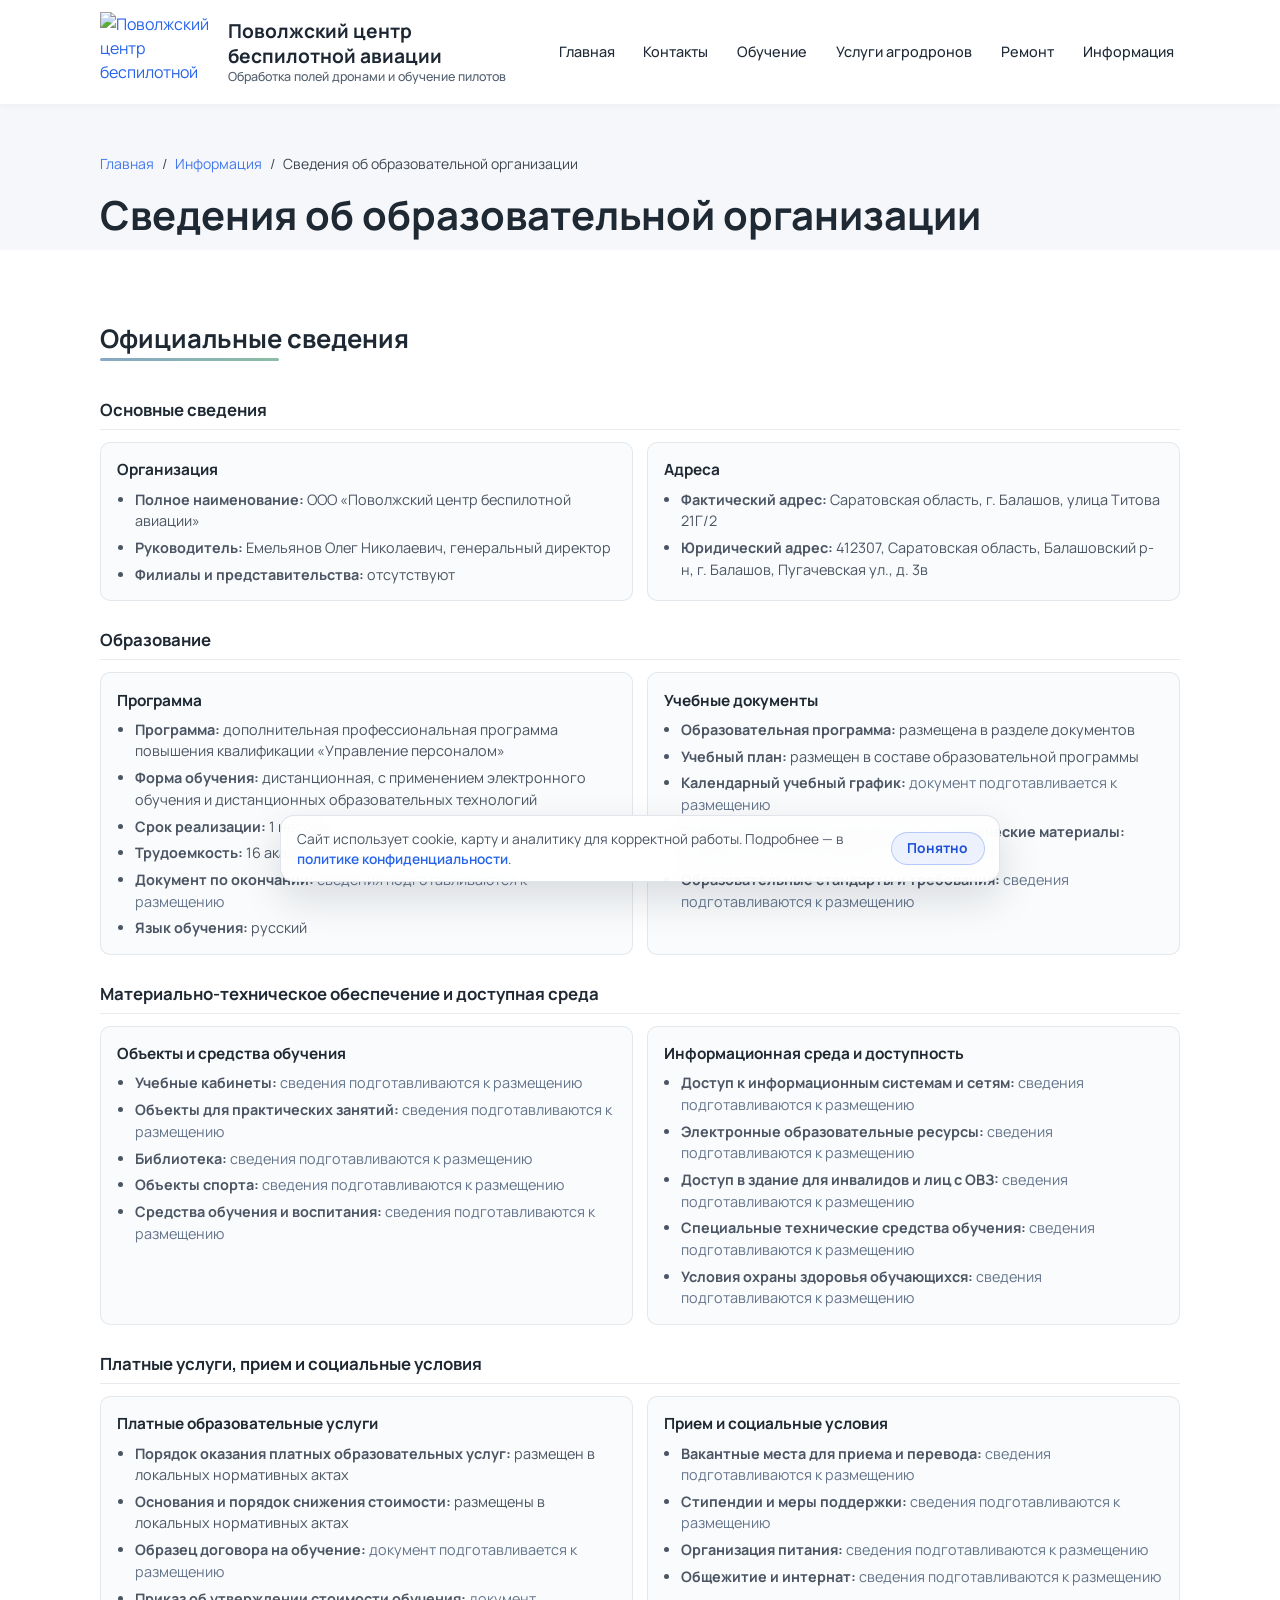
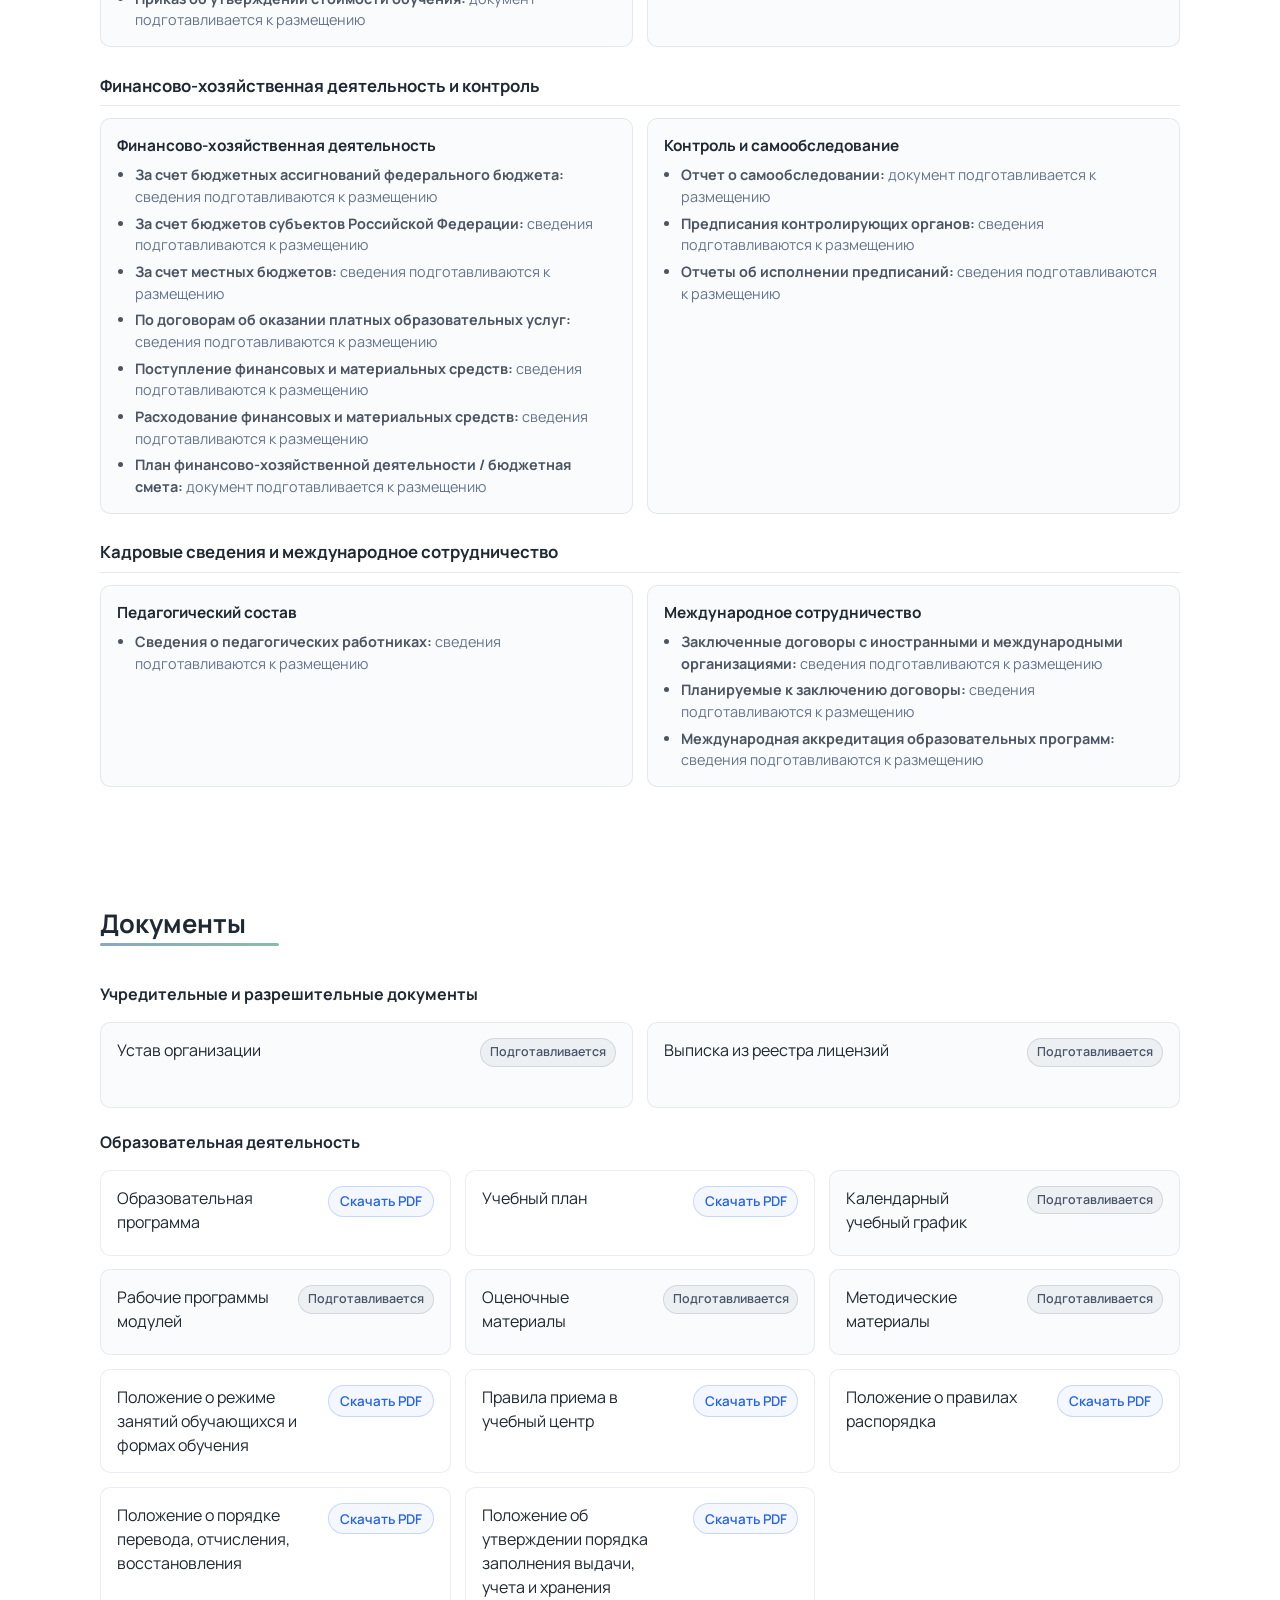
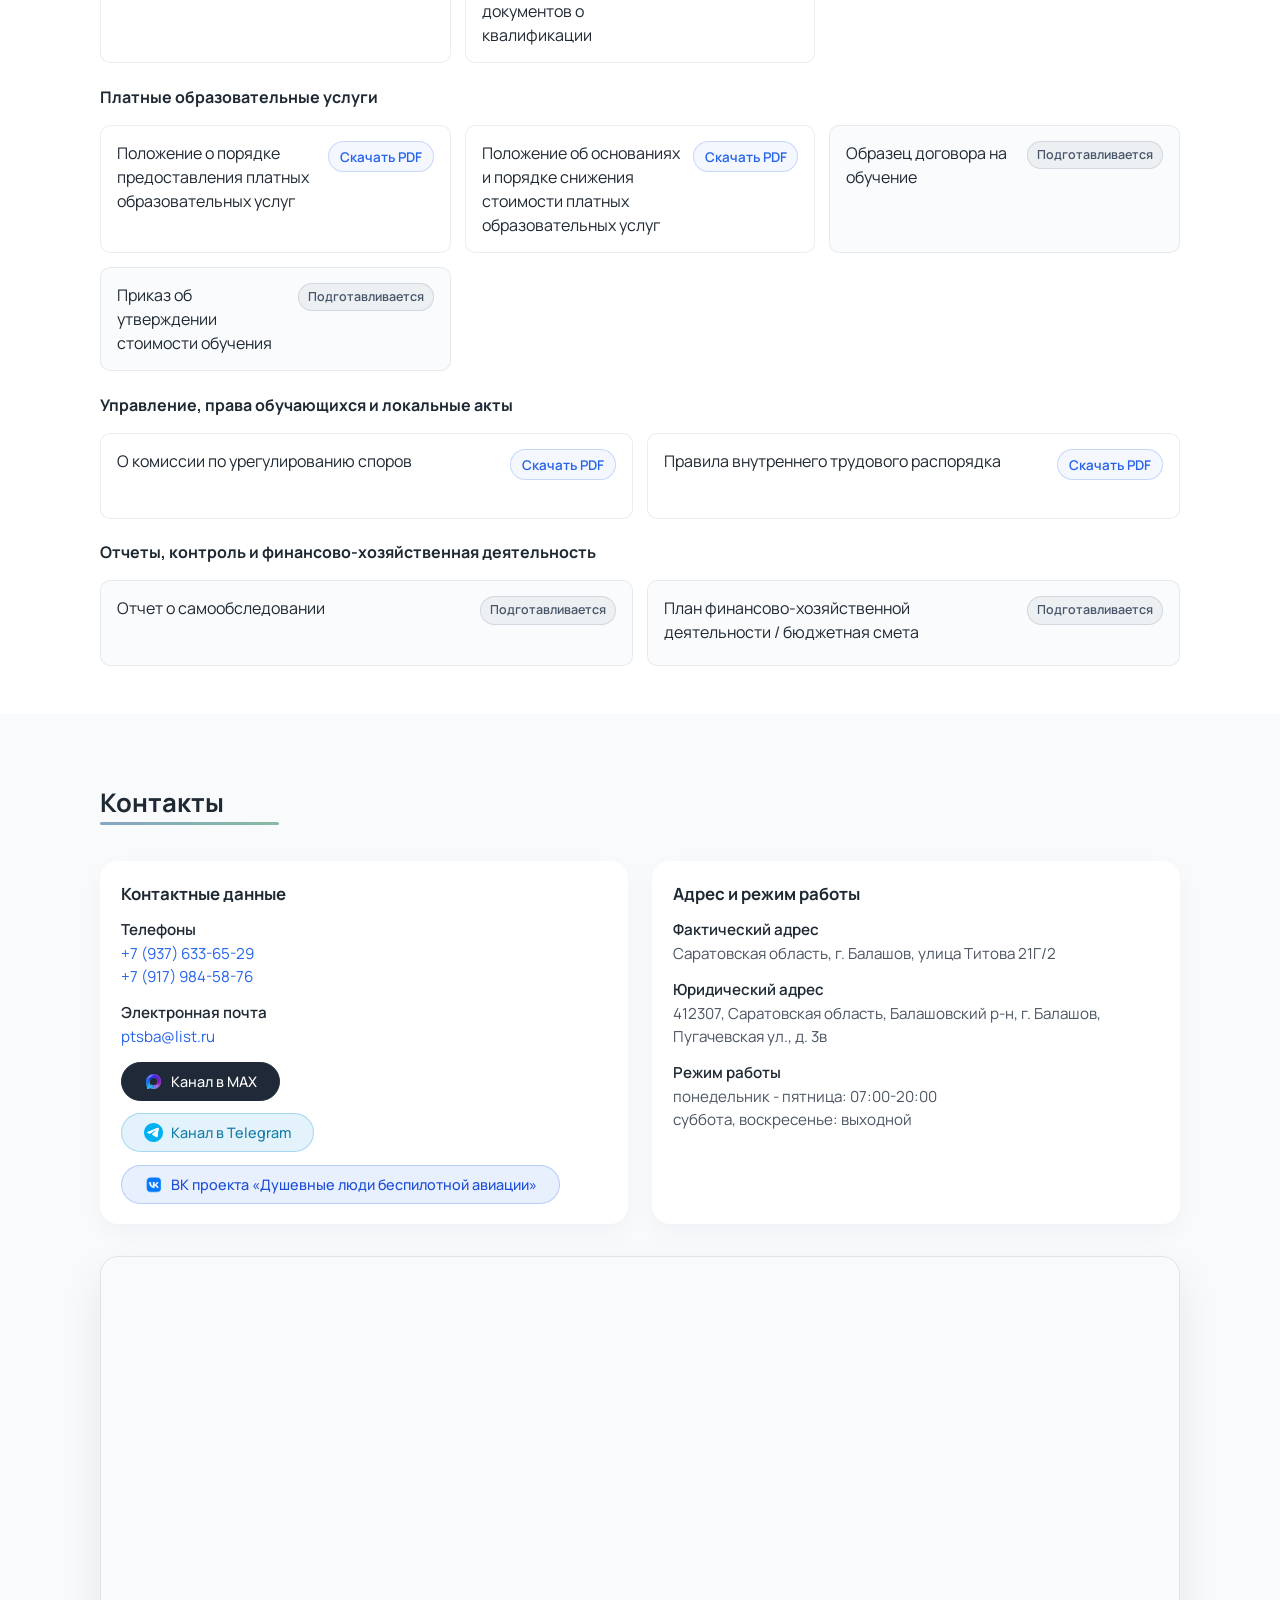
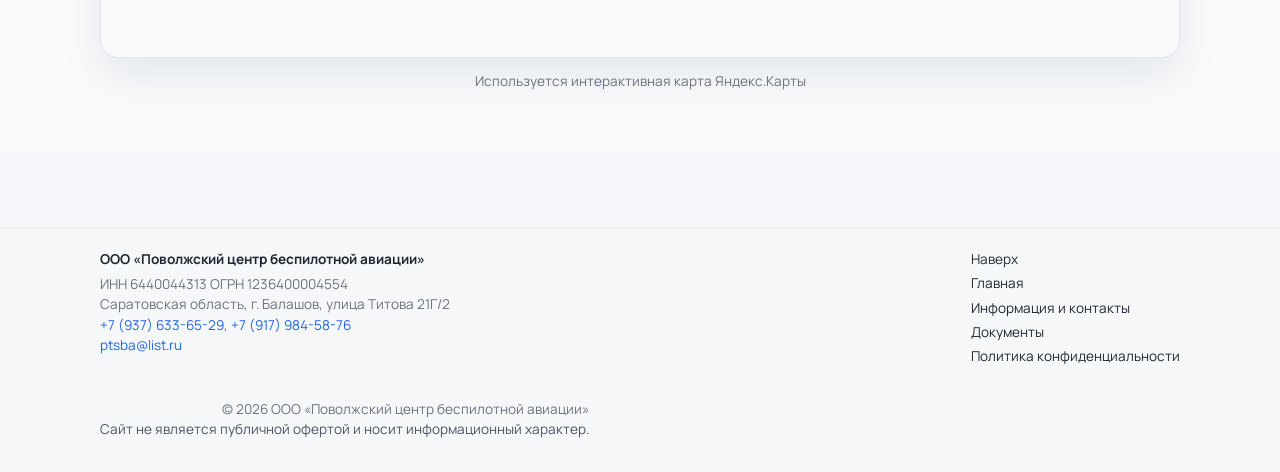
==== commit 4f11804c: "отзывы" ====
--- a/pages/education-info.html
+++ b/pages/education-info.html
@@ -17,7 +17,7 @@
     <meta name="twitter:title" content="Сведения об образовательной организации — Поволжский ЦБА">
     <meta name="twitter:description" content="Документы, образовательная программа и сведения об учебном центре ООО «Поволжский ЦБА».">
     <meta name="theme-color" content="#0f3f2e">
-    <link rel="icon" href="../assets/img/logo/favicon.svg" type="image/svg+xml">
+    <link rel="icon" href="../assets/img/logo/logo.svg" type="image/svg+xml">
     <link rel="apple-touch-icon" href="../assets/img/logo/logo300.png">
     <link rel="stylesheet" href="../assets/style/site.min.css">
 
@@ -189,7 +189,7 @@
             <button class="site-nav__toggle" type="button" aria-expanded="false" aria-label="Открыть меню">☰</button>
             <ul class="site-nav__list">
                 <li class="site-nav__item"><a href="../index.html" class="site-nav__link">Главная</a></li>
-                <li class="site-nav__item"><a href="../index.html#contacts" class="site-nav__link">Контакты</a></li>
+                <li class="site-nav__item"><a href="#contacts" class="site-nav__link">Контакты</a></li>
                 <li class="site-nav__item"><a href="training.html" class="site-nav__link">Обучение</a></li>
                 <li class="site-nav__item"><a href="services.html" class="site-nav__link">Услуги агродронов</a></li>
                 <li class="site-nav__item"><a href="repair.html" class="site-nav__link">Ремонт</a></li>
@@ -416,24 +416,95 @@
             </div>
         </div>
     </section>
+    <!-- контакты -->
+    <section class="section section--light" id="contacts">
+        <div class="container">
+            <div class="section__header">
+                <h2 class="section__title">Контакты</h2>
+            </div>
+            <div class="grid grid--2">
+                <div class="card">
+                    <h3 class="card__title">Контактные данные</h3>
+                    <div class="contacts">
+                        <div class="contacts__item">
+                            <h4 class="contacts__label">Телефоны</h4>
+                            <p class="contacts__value">
+                                <a href="tel:+79376336529">+7 (937) 633-65-29</a><br>
+                                <a href="tel:+79179845876">+7 (917) 984-58-76</a>
+                            </p>
+                        </div>
+                        <div class="contacts__item">
+                            <h4 class="contacts__label">Электронная почта</h4>
+                            <p class="contacts__value"><a href="mailto:ptsba@list.ru">ptsba@list.ru</a></p>
+                        </div>
+                        <div class="contacts__item">
+                            <p class="contacts__value">
+                                <a class="btn btn--max-channel" href="https://max.ru/join/8lZ5_Gffm3tkGPWJAYpJ2B8XTpGCgx8KN9UKCOglifs" target="_blank" rel="noopener">
+                                    <img class="btn__icon" src="../assets/img/icons/max-64.png" alt="" width="24" height="24" loading="lazy" decoding="async">
+                                    Канал в MAX
+                                </a>
+                            </p>
+                        </div>
+                        <div class="contacts__item">
+                            <p class="contacts__value">
+                                <a class="btn btn--telegram-channel" href="https://t.me/ptsbabalashov" target="_blank" rel="noopener">
+                                    <img class="btn__icon" src="../assets/img/icons/tg-64.png" alt="" width="24" height="24" loading="lazy" decoding="async">
+                                    Канал в Telegram
+                                </a>
+                            </p>
+                        </div>
+                        <div class="contacts__item">
+                            <p class="contacts__value">
+                                <a class="btn btn--vk-project" href="https://vk.ru/duscevnie_lydi" target="_blank" rel="noopener">
+                                    <img class="btn__icon" src="../assets/img/icons/vk-64.png" alt="" width="24" height="24" loading="lazy" decoding="async">
+                                    ВК проекта «Душевные люди беспилотной авиации»
+                                </a>
+                            </p>
+                        </div>
+                    </div>
+                </div>
+                <div class="card">
+                    <h3 class="card__title">Адрес и режим работы</h3>
+                    <div class="contacts">
+                        <div class="contacts__item">
+                            <h4 class="contacts__label">Фактический адрес</h4>
+                            <p class="contacts__value">Саратовская область, г. Балашов, улица Титова 21Г/2</p>
+                        </div>
+                        <div class="contacts__item">
+                            <h4 class="contacts__label">Юридический адрес</h4>
+                            <p class="contacts__value">412307, Саратовская область, Балашовский р-н, г. Балашов, Пугачевская ул., д. 3в</p>
+                        </div>
+                        <div class="contacts__item">
+                            <h4 class="contacts__label">Режим работы</h4>
+                            <p class="contacts__value">понедельник - пятница: 07:00-20:00<br>суббота, воскресенье: выходной</p>
+                        </div>
+                    </div>
+                </div>
+            </div>
+            <div class="map-container">
+                <iframe class="map-iframe" src="https://yandex.ru/map-widget/v1/?mode=search&amp;text=Поволжский%20ЦБА%2C%20Балашов%2C%20улица%20Титова%2021Г%2F2&amp;z=17" allowfullscreen="" loading="lazy" title="Карта с расположением офиса Поволжского центра беспилотной авиации"></iframe>
+            </div>
+            <p class="map-note">Используется интерактивная карта Яндекс.Карты</p>
+        </div>
+    </section>
 </main>
 <footer class="site-footer">
     <div class="site-footer__inner container">
         <div class="site-footer__left">
-            <p class="site-footer__title">Поволжский центр беспилотной авиации</p>
-            <p class="site-footer__text">Официальные сведения и документы учебного центра.</p>
+            <p class="site-footer__title">ООО «Поволжский центр беспилотной авиации»</p>
+            <p class="site-footer__text">ИНН 6440044313 ОГРН 1236400004554<br>Саратовская область, г. Балашов, улица Титова 21Г/2<br><a href="tel:+79376336529">+7 (937) 633-65-29</a>, <a href="tel:+79179845876">+7 (917) 984-58-76</a><br><a href="mailto:ptsba@list.ru">ptsba@list.ru</a></p>
         </div>
         <div class="site-footer__middle">
             <ul class="site-footer__nav">
                 <li><a href="#top">Наверх</a></li>
+                <li><a href="../index.html">Главная</a></li>
                 <li><a href="info.html">Информация и контакты</a></li>
+                <li><a href="education-info.html">Документы</a></li>
                 <li><a href="policy.html">Политика конфиденциальности</a></li>
-                <li><a href="https://t.me/ptsbabalashov" target="_blank" rel="noopener">Канал в Telegram</a></li>
             </ul>
         </div>
         <div class="site-footer__right">
-            <p class="site-footer__copy">© <span id="js-year">2026</span> ООО «Поволжский центр беспилотной авиации»<br>
-                ИНН 6440044313 ОГРН 1236400004554</p>
+            <p class="site-footer__copy">© <span id="js-year">2026</span> ООО «Поволжский центр беспилотной авиации»</p>
             <p class="site-footer__disclaimer">Сайт не является публичной офертой и носит информационный характер.</p>
         </div>
     </div>
@@ -445,3 +516,4 @@
 
 
 
+
--- a/assets/style/site.min.css
+++ b/assets/style/site.min.css
@@ -1 +1 @@
-:root{color-scheme:light;--page-bg:#f5f7fa;--text-main:#1f2933;--text-soft:#4b5563;--text-muted:#6b7280;--link-color:#2563eb;--link-hover-color:#1d4ed8;--border-subtle:rgba(15,23,42,0.06);--shadow-soft:0 2px 6px rgba(15,23,42,0.04);--layout-max-width:1120px;--layout-padding-x:1.25rem;--header-max-width:var(--layout-max-width);--header-padding-y:0.75rem;--header-padding-x:var(--layout-padding-x);--header-bg:#ffffff;--header-border-color:var(--border-subtle);--header-shadow:0 2px 6px rgba(0,0,0,0.03);--header-shadow-mobile:0 4px 18px rgba(0,0,0,0.06);--logo-size:80px;--logo-title-size:1.2rem;--logo-subtitle-size:0.78rem;--logo-title-color:#1c2733;--logo-subtitle-color:#53606f;--nav-gap:1.5rem;--nav-link-gap:1rem;--nav-link-font-size:0.9rem;--nav-link-color:#1f2a36;--nav-link-hover-color:#2c78b5;--nav-underline-start:#286095;--nav-underline-end:#2b875a;--footer-bg:#f5f7f9;--footer-border-color:rgba(0,0,0,0.04);--footer-text-color:#4a5563;--footer-muted-color:#6b7280;--footer-link-color:#1f2933;--footer-link-hover-color:#2c78b5;--footer-font-size:0.85rem;--footer-padding-y:1.25rem;--footer-padding-x:var(--layout-padding-x);--section-bg:#ffffff;--section-bg-soft:#f8fafc;--section-bg-accent:#e5f2ff;--section-padding-y:3rem;--card-bg:#ffffff;--card-radius:18px;--card-shadow:0 8px 24px rgba(15,23,42,0.04);--btn-radius:999px;--btn-font-size:0.9rem;--btn-hero-bg:rgba(44,120,181,0.66);--btn-hero-hover-bg:rgba(30,70,101,0.86);--btn-hero-color:#ffffff;--par:0.5;--m-peek:0;--m-progress:0%;--m-hero:0px;--m-media:0px;--m-rot:0deg;--tx:50%;--ty:50%}@media (min-width:1440px){:root{--layout-max-width:1240px}}@media (min-width:1920px){:root{--layout-max-width:1360px}}*,*::before,*::after{box-sizing:border-box}html,body{margin:0;padding:0}body{font-family:"Manrope",system-ui,-apple-system,BlinkMacSystemFont,"Segoe UI",sans-serif;background:var(--page-bg);color:var(--text-main);line-height:1.5;font-size:clamp(16px,0.9vw,19px)}img{max-width:100%;height:auto;display:block}a{color:var(--link-color);text-decoration:none}a:hover{color:var(--link-hover-color)}p{margin:0 0 0.75rem}h1,h2,h3,h4{margin:0 0 0.75rem;font-weight:700}.btn{display:inline-flex;align-items:center;justify-content:center;gap:0.45rem;padding:0.55rem 1.4rem;border-radius:var(--btn-radius);border:1px solid transparent;font-size:var(--btn-font-size);font-weight:500;line-height:1.2;cursor:pointer;text-decoration:none;transition:background-color 0.18s ease,color 0.18s ease,border-color 0.18s ease,transform 0.1s ease}.btn__icon{width:1.08rem;height:1.08rem;flex:0 0 auto;object-fit:contain}.btn--max-channel .btn__icon,.btn--telegram-channel .btn__icon,.btn--vk-project .btn__icon{width:1.2rem;height:1.2rem;padding:0;border-radius:0;background:transparent}.btn--primary{color:#ffffff;background:var(--link-color);border-color:var(--link-color)}.btn--primary:hover{background:var(--link-hover-color);border-color:var(--link-hover-color)}.btn--outline{color:var(--link-hover-color);background:#ffffff;border-color:rgba(37,99,235,0.32)}.btn--outline:hover{color:#ffffff;background:var(--link-color);border-color:var(--link-color)}.btn--ghost{color:var(--link-hover-color);background:rgba(37,99,235,0.08);border-color:transparent}.btn--ghost:hover{background:rgba(37,99,235,0.14)}.btn--telegram-channel{color:#147da8;background:rgba(34,158,217,0.12);border-color:rgba(34,158,217,0.32)}.btn--telegram-channel:hover{color:#ffffff;background:#178ac0;border-color:#178ac0}.btn--max-channel{color:#ffffff;background:#1f2937;border-color:#1f2937}.btn--max-channel:hover{color:#ffffff;background:#111827;border-color:#111827}.btn--vk-project{color:#1d4ed8;background:rgba(37,99,235,0.1);border-color:rgba(37,99,235,0.24)}.btn--vk-project:hover{color:#ffffff;background:#2563eb;border-color:#2563eb}.btn--vk-project-strong{color:#1d4ed8;background:#ffffff;border-color:rgba(37,99,235,0.62);box-shadow:0 12px 28px rgba(37,99,235,0.2);font-weight:700}.btn--vk-project-strong:hover{color:#ffffff;background:#1d4ed8;border-color:#1d4ed8;box-shadow:0 14px 32px rgba(37,99,235,0.28)}.js-reveal{opacity:0;transform:translateY(10px);transition:opacity 0.45s ease,transform 0.45s ease}.js-reveal.is-visible{opacity:1;transform:translateY(0)}.js-toast{position:fixed;left:50%;bottom:20px;transform:translate(-50%,10px);opacity:0;padding:0.7rem 0.95rem;border-radius:14px;background:rgba(17,24,39,0.92);color:#fff;font-size:0.9rem;box-shadow:0 10px 30px rgba(0,0,0,0.25);z-index:9999;transition:opacity 0.2s ease,transform 0.2s ease;cursor:pointer;max-width:min(92vw,520px);text-align:center}.js-toast.is-show{opacity:1;transform:translate(-50%,0)}.js-to-top{position:fixed;right:18px;bottom:18px;width:44px;height:44px;border-radius:999px;border:1px solid rgba(148,163,184,0.55);background:rgba(255,255,255,0.85);backdrop-filter:blur(10px);-webkit-backdrop-filter:blur(10px);box-shadow:0 10px 24px rgba(15,23,42,0.10);cursor:pointer;opacity:0;transform:translateY(10px);pointer-events:none;transition:opacity 0.18s ease,transform 0.18s ease;z-index:9999}.js-to-top.is-show{opacity:1;transform:translateY(0);pointer-events:auto}.cookie-notice{position:fixed;left:50%;bottom:18px;z-index:9998;width:min(720px,calc(100vw - 32px));display:flex;align-items:center;justify-content:space-between;gap:1rem;padding:0.78rem 0.9rem 0.78rem 1rem;border:1px solid rgba(148,163,184,0.28);border-radius:14px;background:rgba(255,255,255,0.92);color:var(--text-soft);box-shadow:0 16px 42px rgba(15,23,42,0.14);backdrop-filter:blur(14px);-webkit-backdrop-filter:blur(14px);opacity:0;transform:translate(-50%,12px);transition:opacity 0.2s ease,transform 0.2s ease}.cookie-notice.is-visible{opacity:1;transform:translate(-50%,0)}.cookie-notice__text{margin:0;font-size:0.86rem;line-height:1.45}.cookie-notice__text a{font-weight:600;white-space:nowrap}.cookie-notice__button{flex:0 0 auto;border:1px solid rgba(37,99,235,0.28);border-radius:999px;padding:0.45rem 0.95rem;background:rgba(37,99,235,0.08);color:var(--link-hover-color);font:inherit;font-size:0.86rem;font-weight:700;line-height:1.2;cursor:pointer;transition:background-color 0.18s ease,color 0.18s ease,border-color 0.18s ease}.cookie-notice__button:hover{background:var(--link-color);border-color:var(--link-color);color:#ffffff}@media (max-width:640px){.cookie-notice{bottom:12px;width:calc(100vw - 24px);align-items:stretch;flex-direction:column;gap:0.65rem;padding:0.82rem;border-radius:12px}.cookie-notice__text{font-size:0.8rem}.cookie-notice__text a{white-space:normal}.cookie-notice__button{width:100%;padding-block:0.52rem}}@keyframes hero-card-float{0%,100%{transform:translateY(0)}50%{transform:translateY(-4px)}}@media (max-width:1024px) and (orientation:portrait){.hero{transform:translateZ(0)}.hero .btn{box-shadow:0 10px 24px rgba(15,23,42,0.10)}.m-scrollbar{position:fixed;left:0;top:0;height:3px;width:var(--m-progress,0%);background:rgba(37,99,235,0.9);z-index:99998;transition:width 0.08s linear}}@media (hover:none) and (pointer:coarse){.btn,.site-nav__link,.site-nav__toggle{position:relative;overflow:hidden}.tap-ripple{position:absolute;border-radius:999px;transform:scale(0);opacity:0.35;pointer-events:none;background:rgba(37,99,235,0.35);animation:ripple 520ms ease-out forwards}@keyframes ripple{to{transform:scale(3.2);opacity:0}}}@media (hover:hover) and (pointer:fine){.site-nav__link{position:relative;overflow:hidden;transition:transform 0.16s ease,color 0.16s ease}.site-nav__link::before{content:"";position:absolute;inset:0;opacity:0;transform:translateX(-18%);transition:opacity 0.16s ease,transform 0.22s ease;background:radial-gradient(circle at 20% 50%,rgba(37,99,235,0.18),transparent 55%);pointer-events:none}.site-nav__link::after{content:"";position:absolute;left:10px;right:10px;bottom:6px;height:2px;border-radius:999px;background:rgba(37,99,235,0.85);transform:scaleX(0);transform-origin:left;transition:transform 0.22s ease;pointer-events:none}.site-nav__link:hover{transform:translateY(-1px)}.site-nav__link:hover::before{opacity:1;transform:translateX(0)}.site-nav__link:hover::after{transform:scaleX(1)}}@media (max-width:1024px) and (orientation:portrait){.m-reveal{opacity:0;transform:translateY(10px);transition:opacity 0.45s ease,transform 0.45s ease;will-change:opacity,transform}.m-reveal.is-visible{opacity:1;transform:translateY(0)}.hero__inner{transform:translate3d(0,calc(var(--m-hero,0px)),0);transition:transform 0.08s linear;will-change:transform}}@media (prefers-reduced-motion:reduce){.m-scrollbar{display:none !important}.m-reveal{transition:none !important;transform:none !important;opacity:1 !important}.hero__inner{transform:none !important;transition:none !important}}@media (max-width:640px){body{font-size:16px}.btn{max-width:100%;padding:0.5rem 1rem;font-size:0.88rem;white-space:normal;text-align:center}}.page-main{padding-top:clamp(24px,4vw,48px);padding-bottom:clamp(48px,6vw,88px)}.page-main--home{padding-top:0}.page-main .section{padding-top:clamp(40px,6vw,72px)}.page-title{margin:0 0 12px;font-size:clamp(28px,4vw,40px);line-height:1.15}.page-lead{margin:0 0 24px;max-width:72ch;opacity:0.9}.breadcrumbs{display:flex;flex-wrap:wrap;gap:8px;align-items:center;margin:0 0 18px;font-size:14px;opacity:0.85}.breadcrumbs a{text-decoration:none}.page{min-height:100vh;display:flex;flex-direction:column}.page-main{flex:1 0 auto}.site-footer{flex-shrink:0}.container{width:100%;max-width:var(--layout-max-width);margin:0 auto;padding-inline:var(--layout-padding-x)}.grid{display:grid;gap:1.5rem}.grid--2{grid-template-columns:repeat(2,minmax(0,1fr))}.grid--3{grid-template-columns:repeat(3,minmax(0,1fr))}@media (max-width:960px){.grid--3{grid-template-columns:repeat(2,minmax(0,1fr))}}@media (max-width:640px){.grid--2,.grid--3{grid-template-columns:minmax(0,1fr)}}.site-header{position:sticky;top:0;z-index:100;background:var(--header-bg);border-bottom:1px solid var(--header-border-color);box-shadow:var(--header-shadow)}.site-header__inner{max-width:var(--header-max-width);margin:0 auto;padding:var(--header-padding-y) var(--header-padding-x);display:flex;align-items:center;justify-content:space-between;gap:1.5rem}.site-header__logo{display:inline-flex;align-items:center;gap:0.75rem;text-decoration:none}.site-header__logo-img{display:block;width:calc(var(--logo-size)*1.453125);height:var(--logo-size);object-fit:contain;flex:0 0 auto}.site-header__logo-text{display:flex;flex-direction:column}.site-header__logo-title{font-size:var(--logo-title-size);font-weight:700;line-height:1.3;color:var(--logo-title-color)}.site-header__logo-subtitle{font-size:var(--logo-subtitle-size);font-weight:500;line-height:1.3;color:var(--logo-subtitle-color)}.site-nav{display:flex;align-items:center;gap:var(--nav-gap)}.site-nav__toggle{display:none;border:none;background:transparent;font-size:1.4rem;cursor:pointer}.site-nav__list{display:flex;align-items:center;gap:var(--nav-link-gap);list-style:none;margin:0;padding:0}.site-nav__link{position:relative;display:inline-flex;align-items:center;padding:0.35rem 0.4rem;font-size:var(--nav-link-font-size);font-weight:500;text-decoration:none;color:var(--nav-link-color);white-space:nowrap;transition:color 0.15s ease}.site-nav__link::after{content:"";position:absolute;left:0.4rem;right:0.4rem;bottom:0.15rem;height:2px;border-radius:999px;background:linear-gradient( 90deg,var(--nav-underline-start),var(--nav-underline-end) );transform:scaleX(0);transform-origin:center;transition:transform 0.18s ease-out}.site-nav__link:hover{color:var(--nav-link-hover-color)}.site-nav__link:hover::after{transform:scaleX(1)}@media (max-width:1150px){.site-header{--logo-size:60px;--logo-title-size:1.1rem}}@media (max-width:995px){.site-header{--nav-link-font-size:0.85rem}.site-nav__list{gap:0.8rem}}@media (max-width:860px){.site-header{--logo-size:50px;--logo-title-size:1rem}}@media (max-width:872px){.site-header__inner{padding:0.5rem 1rem}.site-header{--logo-size:48px;--logo-title-size:0.9rem;--logo-subtitle-size:0.7rem;--nav-link-font-size:0.9rem}.site-nav__toggle{display:inline-flex}.site-nav__list{position:absolute;inset-inline:0;top:100%;margin-top:0;padding:0.5rem 1rem 0.8rem;flex-direction:column;align-items:flex-start;gap:0.4rem;background:var(--header-bg);border-bottom:1px solid var(--header-border-color);box-shadow:var(--header-shadow-mobile);max-height:0;overflow:hidden;opacity:0;pointer-events:none;transition:max-height 0.2s ease,opacity 0.18s ease}.site-nav__list.is-open{max-height:260px;opacity:1;pointer-events:auto}.site-nav__link{padding:0.25rem 0}}@media (min-width:625px) and (max-width:872px){.site-header{--logo-size:60px;--logo-title-size:1.1rem;--logo-subtitle-size:0.8rem;--nav-link-font-size:0.9rem}}.site-footer{background:var(--footer-bg);border-top:1px solid var(--footer-border-color);font-size:var(--footer-font-size);color:var(--footer-text-color)}.site-footer__inner{max-width:var(--header-max-width);margin:0 auto;padding:var(--footer-padding-y) var(--footer-padding-x);display:flex;align-items:flex-start;justify-content:space-between;gap:2rem;flex-wrap:wrap}.site-footer__title{margin:0 0 0.3rem;font-weight:700;color:var(--footer-link-color)}.site-footer__text{margin:0;color:var(--footer-muted-color)}.site-footer__nav{list-style:none;padding:0;margin:0;display:flex;flex-direction:column;gap:0.25rem}.site-footer__nav a{text-decoration:none;color:var(--footer-link-color);transition:color 0.15s ease}.site-footer__nav a:hover{color:var(--footer-link-hover-color)}.site-footer__copy{margin:0;color:var(--footer-muted-color);text-align:right}@media (max-width:720px){.site-footer__inner{flex-direction:column;align-items:flex-start;gap:1rem}.site-footer__copy{text-align:left}}@media (max-width:480px){.site-footer__inner{padding-inline:1rem}.site-footer__title{font-size:0.95rem}}.site-nav__link.is-active{color:var(--nav-link-hover-color)}.site-nav__link.is-active::after{transform:scaleX(1)}.site-header.site-header--scrolled{box-shadow:0 10px 26px rgba(15,23,42,0.06)}.section{padding-block:var(--section-padding-y);background:var(--section-bg)}.section--light{background:var(--section-bg-soft)}.section--accent{background:var(--section-bg-accent)}.section--trust{background:#ffffff}.section--contacts{background:#eef4f8;border-top:1px solid rgba(15,23,42,0.06)}.section__inner{max-width:var(--layout-max-width);margin:0 auto;padding-inline:var(--layout-padding-x)}.section__inner--split{display:grid;grid-template-columns:minmax(0,1.1fr) minmax(0,1fr);gap:2.5rem;align-items:center}.section__header{margin-bottom:1.5rem}.section__title{font-size:clamp(1.6rem,2vw,2.1rem);line-height:1.3}.section__title{position:relative;display:inline-block;padding-bottom:0.35rem}.section__title::after{content:"";position:absolute;left:0;bottom:0;width:clamp(120px,14vw,220px);height:3px;border-radius:999px;background:linear-gradient( 90deg,var(--nav-underline-start),var(--nav-underline-end) );opacity:0.55}.section__subtitle{font-size:0.98rem;color:var(--text-muted);max-width:40rem}.section__label{margin-top:1rem;font-size:0.95rem;font-weight:600}.section__list{margin:0.4rem 0 0.8rem;padding-left:1.25rem;font-size:0.95rem;color:var(--text-soft)}.section__list--ordered{list-style:decimal}.section__actions{display:flex;flex-wrap:wrap;gap:0.6rem;margin-top:1rem}@media (max-width:640px){.section{padding-block:2.2rem}.section__title{font-size:1.2rem}.section__actions{flex-direction:column;align-items:stretch}}.card{background:var(--card-bg);border-radius:var(--card-radius);box-shadow:var(--card-shadow);padding:1.25rem 1.3rem}.card__title{font-size:1.05rem;margin-bottom:0.4rem}.card__text{font-size:0.95rem;color:var(--text-soft);margin-bottom:0.5rem}.card__list{margin:0 0 0.6rem;padding-left:1.1rem;font-size:0.9rem;color:var(--text-soft)}.card__link{font-size:0.9rem}.trust-grid{display:grid;grid-template-columns:repeat(3,minmax(0,1fr));gap:1.6rem}.trust-block{padding-top:1.05rem;border-top:1px solid rgba(15,23,42,0.12)}.trust-block__title{margin:0 0 0.55rem;font-size:1.02rem}.trust-block__text{margin:0;font-size:0.95rem;color:var(--text-soft)}.trust-block__link{display:inline-flex;margin-top:0.65rem;font-size:0.9rem;font-weight:600}.section--reviews{background:#f8fafc;border-top:1px solid rgba(15,23,42,0.06)}.reviews-header{display:flex;align-items:flex-start;justify-content:space-between;gap:1.2rem}.reviews-header__link{flex:0 0 auto;margin-top:0.2rem;box-shadow:0 10px 24px rgba(37,99,235,0.18)}.reviews-carousel{display:grid;gap:0.95rem}.reviews-viewport{position:relative;overflow:hidden;border-radius:14px}.reviews-track{display:flex;transition:transform 0.28s ease;will-change:transform}.review-card{flex:0 0 100%;display:flex;flex-direction:column;gap:0.75rem;padding:1.15rem 4.35rem;border:1px solid rgba(148,163,184,0.28);border-radius:14px;background:#ffffff;box-shadow:0 10px 26px rgba(15,23,42,0.04)}.review-card__top{display:flex;align-items:center;gap:0.75rem}.review-card__avatar{flex:0 0 auto;width:42px;height:42px;display:inline-flex;align-items:center;justify-content:center;border-radius:50%;background:linear-gradient(135deg,rgba(40,96,149,0.14),rgba(43,135,90,0.16));color:var(--text-main);font-size:0.82rem;font-weight:800}.review-card__name{margin:0;font-size:1rem;line-height:1.25}.review-card__meta{margin:0.12rem 0 0;color:var(--text-muted);font-size:0.86rem}.review-card__stars{margin:0;color:#f2b705;letter-spacing:0;font-size:0.95rem;line-height:1}.review-card__text{margin:0;color:var(--text-soft);font-size:0.93rem;line-height:1.55}.reviews-controls{display:flex;align-items:center;justify-content:center;gap:0.75rem}.reviews-dots{display:flex;align-items:center;gap:0.42rem}.reviews-dot{width:0.48rem;height:0.48rem;padding:0;border:0;border-radius:999px;background:rgba(37,99,235,0.24);cursor:pointer;transition:width 0.18s ease,background-color 0.18s ease}.reviews-dot.is-active{width:1.4rem;background:var(--link-color)}.reviews-arrow{position:absolute;top:50%;z-index:2;width:2.55rem;height:2.55rem;display:inline-flex;align-items:center;justify-content:center;border:1px solid rgba(37,99,235,0.28);border-radius:50%;background:#ffffff;color:var(--link-color);font-size:1.45rem;line-height:1;cursor:pointer;box-shadow:0 8px 18px rgba(15,23,42,0.06);transform:translateY(-50%);transition:border-color 0.18s ease,background-color 0.18s ease,transform 0.18s ease}.reviews-arrow[data-reviews-prev]{left:0.9rem}.reviews-arrow[data-reviews-next]{right:0.9rem}.reviews-arrow:hover{border-color:rgba(37,99,235,0.55);background:rgba(37,99,235,0.06);transform:translateY(-50%) scale(1.03)}.reviews-count{min-width:3.2rem;color:var(--text-muted);font-size:0.9rem;text-align:center}@media (prefers-reduced-motion:reduce){.reviews-track,.reviews-dot,.reviews-arrow{transition:none}}.contacts{display:grid;gap:0.8rem;margin-top:0.8rem}.contacts__item{font-size:0.95rem}.contacts__label{margin:0 0 0.1rem;font-weight:600}.contacts__value{margin:0;color:var(--text-soft)}.contact-section__header{margin-bottom:1.8rem}.contact-layout{display:grid;grid-template-columns:minmax(0,0.92fr) minmax(320px,1.08fr);gap:1.5rem;align-items:stretch}.contact-grid{display:grid;grid-template-columns:minmax(280px,1.1fr) minmax(240px,0.9fr);gap:0;align-items:start;border-top:1px solid rgba(15,23,42,0.12);border-bottom:1px solid rgba(15,23,42,0.08)}.contact-layout .contact-grid{grid-template-columns:minmax(0,1fr)}.contact-item{min-height:100%;padding:1.1rem 1.25rem 1.15rem 0;border-top:1px solid rgba(15,23,42,0.08)}.contact-item:nth-child(1),.contact-item:nth-child(2){border-top:0}.contact-layout .contact-item:nth-child(2){border-top:1px solid rgba(15,23,42,0.08)}.contact-item:nth-child(odd){padding-right:1.5rem;border-right:1px solid rgba(15,23,42,0.08)}.contact-item:nth-child(even){padding-left:1.5rem;padding-right:0}.contact-layout .contact-item:nth-child(odd),.contact-layout .contact-item:nth-child(even){padding-left:0;padding-right:0;border-right:0}.contact-item__label{margin:0 0 0.55rem;color:var(--text-main);font-size:1rem}.contact-item__links{display:grid;gap:0.5rem}.contact-phone{display:inline-flex;width:fit-content;color:var(--link-hover-color);font-size:clamp(1.05rem,1.6vw,1.24rem);font-weight:700;line-height:1.25;text-decoration:none}.contact-phone:hover,.contact-link:hover,.contact-channel:hover{color:var(--link-color)}.contact-link,.contact-channel{display:inline-flex;width:fit-content;color:var(--link-hover-color);font-weight:600;text-decoration:none}.contact-channel{align-items:center;gap:0.45rem;padding:0.5rem 0.9rem;border:1px solid rgba(34,158,217,0.32);border-radius:var(--btn-radius);background:rgba(34,158,217,0.12);color:#147da8;font-size:0.92rem}.contact-channel:hover{background:#178ac0;color:#ffffff}.contact-channel--max{border-color:#1f2937;background:#1f2937;color:#ffffff}.contact-channel--max:hover{background:#111827}.contact-channel--vk{border-color:rgba(37,99,235,0.36);background:#ffffff;color:#1d4ed8}.contact-channel--vk:hover{background:#2563eb;color:#ffffff}.contact-channel__icon{width:1.2rem;height:1.2rem;padding:0;border-radius:0;background:transparent;object-fit:contain;flex:0 0 auto}.contact-item__text{margin:0;color:var(--text-soft)}.contact-map{border-radius:14px;overflow:hidden;border:1px solid rgba(15,23,42,0.12);box-shadow:0 12px 28px rgba(15,23,42,0.06);background:#ffffff;min-height:100%}.contact-map__frame{display:block;width:100%;height:100%;min-height:330px;border:0}.section__media{display:flex;justify-content:stretch;align-items:stretch;width:100%}.section__image-placeholder{width:100%;max-width:none;height:clamp(260px,26vw,420px);border-radius:12px;overflow:hidden;background:#000}.section__image-placeholder img{width:100%;height:100%;display:block;object-fit:cover}@media (min-width:1280px){.section__image-placeholder{height:clamp(320px,22vw,460px)}}@media (min-width:1600px){.section__image-placeholder{height:clamp(360px,20vw,520px)}}@media (max-width:960px){.section__inner--split{grid-template-columns:minmax(0,1fr);gap:1.8rem}.section__media{order:-1;margin-bottom:0.6rem}.section__image-placeholder{width:100%;height:clamp(220px,45vw,320px);border-radius:0}.trust-grid{grid-template-columns:minmax(0,1fr);gap:1.25rem}.reviews-header{flex-direction:column;align-items:stretch}.reviews-header__link{width:fit-content}.contact-grid{grid-template-columns:repeat(2,minmax(0,1fr))}.contact-layout{grid-template-columns:minmax(0,1fr)}.contact-map__frame{height:320px;min-height:320px}.contact-item--phones,.contact-item--address{grid-column:auto;grid-row:auto}}@media (max-width:640px){.section{padding-block:1.9rem}.section__inner--split{gap:1.4rem}.section__header{margin-bottom:1.1rem}.card{padding:1rem;border-radius:14px}.review-card{padding:1rem 3.15rem;border-radius:12px}.reviews-controls{justify-content:center;gap:0.65rem}.reviews-arrow{width:2.25rem;height:2.25rem;font-size:1.25rem}.reviews-arrow[data-reviews-prev]{left:0.45rem}.reviews-arrow[data-reviews-next]{right:0.45rem}.review-card__text{font-size:0.9rem;line-height:1.5}.review-card__avatar{width:38px;height:38px}.contact-section__header{margin-bottom:1.15rem}.contact-section .section__subtitle{max-width:100%;font-size:0.94rem;line-height:1.45}.contact-grid{grid-template-columns:minmax(0,1fr)}.contact-item,.contact-item:nth-child(odd),.contact-item:nth-child(even){padding:0.78rem 0;border-right:0;border-top:1px solid rgba(15,23,42,0.08)}.contact-item:first-child{border-top:0}.contact-item__label{margin-bottom:0.38rem;font-size:0.95rem}.contact-item__links{gap:0.3rem}.contact-phone{font-size:1rem;line-height:1.3;overflow-wrap:anywhere}.contact-link,.contact-channel,.contact-item__text{font-size:0.94rem}.contact-channel{max-width:100%;padding:0.45rem 0.78rem;white-space:normal;text-align:center}.contact-item__text{overflow-wrap:anywhere;word-break:normal}.contact-map__frame{height:300px;min-height:300px}}.section[data-parallax="services"]::before,.section[data-parallax="services"]::after{content:none !important}.section__image-placeholder{position:relative;border:none !important;outline:none !important;border-radius:0;overflow:hidden;box-shadow:0 18px 50px rgba(15,23,42,0.14),0 2px 10px rgba(15,23,42,0.06);transform:perspective(1200px) rotateZ(calc((var(--par,0.5) - 0.5) * 2.4deg)) translateY(calc((0.5 - var(--par,0.5)) * 10px));transition:transform 0.18s ease;will-change:transform}.section__image-placeholder picture,.section__image-placeholder img{display:block;width:100%}.section__image-placeholder img{transform:scale(1.01);transition:transform 0.35s ease,filter 0.35s ease;filter:contrast(1.03) saturate(1.06)}.section__image-placeholder::before{content:"";position:absolute;inset:0;pointer-events:none;background:radial-gradient(circle at 12% 18%,rgba(255,255,255,0.14),transparent 46%),radial-gradient(circle at 50% 120%,rgba(0,0,0,0.18),transparent 50%);opacity:1}.section__image-placeholder::after{content:"";position:absolute;inset:-50%;pointer-events:none;opacity:0;transform:translate3d(-25%,-30%,0) rotate(12deg);transition:opacity 0.22s ease,transform 0.35s ease;background:linear-gradient( 120deg,transparent 40%,rgba(255,255,255,0.20) 50%,transparent 60% )}.section__image-placeholder:hover::after{opacity:1;transform:translate3d(0,0,0) rotate(12deg)}.section__image-placeholder:hover img{transform:scale(1.04);filter:contrast(1.05) saturate(1.10)}@media (hover:none) and (pointer:coarse){body.is-first-visit .section__image-placeholder::after{opacity:calc(var(--m-peek,0) * 0.55);transform:translate3d( calc((1 - var(--m-peek,0)) * -14%),calc((1 - var(--m-peek,0)) * -16%),0 ) rotate(12deg);transition:opacity 0.08s linear,transform 0.08s linear}body.is-first-visit .section__image-placeholder img{transform:scale(calc(1.01+var(--m-peek,0) * 0.025));filter:contrast(calc(1.03+var(--m-peek,0) * 0.03)) saturate(calc(1.06+var(--m-peek,0) * 0.05));transition:transform 0.08s linear,filter 0.08s linear}}.page-main .section__image-placeholder,.page .section__image-placeholder,body .section__image-placeholder{border-radius:10px !important}.hero{padding-block:0rem 3rem;position:relative;overflow:hidden;background-image:linear-gradient( to bottom,rgba(255,255,255,0) 90%,var(--page-bg) 98% ),linear-gradient( 90deg,rgba(255,255,255,1) 0%,rgba(255,255,255,1) 10%,rgba(255,255,255,0.96) 25%,rgba(255,255,255,0.7) 50%,rgba(255,255,255,0.0) 75% ),url("../img/hero/drone-1500p.jpg");background-repeat:no-repeat;background-size:cover;background-position:right center}.hero::before{content:"";position:absolute;inset:0;pointer-events:none;background-image:linear-gradient(to right,rgba(15,23,42,0.04) 1px,transparent 1px),linear-gradient(to bottom,rgba(15,23,42,0.03) 1px,transparent 1px);background-size:48px 48px;opacity:0.35}.hero::after{content:"";position:absolute;top:-140px;right:-180px;width:520px;height:520px;pointer-events:none;background:radial-gradient( circle,rgba(43,135,90,0.18),transparent 70% );filter:blur(44px);opacity:0.95}.hero__inner,.hero__content{position:relative;z-index:1}.hero__content{border:1px solid rgba(148,163,184,0.35);box-shadow:0 18px 44px rgba(15,23,42,0.08)}.hero__facts{list-style:none;padding-left:0;margin-top:1rem;display:flex;flex-wrap:wrap;gap:0.55rem}.hero__facts li{padding:0.35rem 0.7rem;border-radius:999px;background:rgba(255,255,255,0.62);border:1px solid rgba(148,163,184,0.35);box-shadow:0 6px 16px rgba(15,23,42,0.04);font-size:0.9rem}@media (max-width:640px){.hero::before{background-size:64px 64px;opacity:0.22}.hero::after{width:380px;height:380px;top:-120px;right:-200px;filter:blur(40px)}}@media (max-width:2000px){.hero{background-image:linear-gradient( to bottom,rgba(255,255,255,0) 80%,var(--page-bg) 98% ),linear-gradient( 90deg,rgba(255,255,255,1) 0%,rgba(255,255,255,1) 10%,rgba(255,255,255,0.96) 25%,rgba(255,255,255,0.7) 50%,rgba(255,255,255,0.0) 75% ),url("../img/hero/drone-1500.jpg");background-size:cover;background-position:center center}}@media (max-width:1000px){.hero{background-image:linear-gradient( to bottom,rgba(255,255,255,0) 90%,var(--page-bg) 98% ),linear-gradient( 90deg,rgba(255,255,255,1) 0%,rgba(255,255,255,1) 10%,rgba(255,255,255,0.96) 25%,rgba(255,255,255,0.7) 50%,rgba(255,255,255,0.0) 75% ),url("../img/hero/drone-1000.jpg");background-size:cover;background-position:center bottom}}@media (max-width:750px){.hero{background-image:linear-gradient( to bottom,rgba(255,255,255,0) 90%,var(--page-bg) 98% ),linear-gradient( 90deg,rgba(255,255,255,1) 0%,rgba(255,255,255,1) 10%,rgba(255,255,255,0.96) 25%,rgba(255,255,255,0.7) 50%,rgba(255,255,255,0.0) 75% ),url("../img/hero/drone-800.jpg");background-size:cover;background-position:center bottom}}.hero__inner{margin:0 auto;padding-inline:var(--layout-padding-x);display:grid;grid-template-columns:minmax(0,1.2fr) minmax(0,1fr);gap:2.5rem;align-items:stretch;padding-block:2rem 2rem;border-radius:4px;min-height:clamp(420px,70vh,900px)}@media (min-width:2000px){.hero__inner{grid-template-columns:3fr 2fr}}@media (min-width:900px){.hero__inner{max-width:100%}}.hero__content{border-radius:0.8rem;padding:1.7rem 2rem;background:rgba(255,255,255,0.35);backdrop-filter:blur(14px);-webkit-backdrop-filter:blur(14px);min-height:90%;margin:0}.hero__title{font-size:clamp(2rem,2.4vw,2.8rem);line-height:1.25;margin-bottom:0.75rem}@media (max-width:1100px){.hero__title{font-size:1.7rem}}.hero__subtitle{font-size:clamp(1.1rem,1.4vw,1.5rem);margin-bottom:1rem}.hero__actions{display:flex;flex-wrap:wrap;gap:0.6rem;margin-bottom:1rem}.hero__facts{margin:0;padding-left:1.25rem;font-size:0.95rem;color:var(--text-soft)}.hero__media{justify-self:center}.hero__btn{background:var(--btn-hero-bg);color:var(--btn-hero-color);border-color:var(--btn-hero-bg);box-shadow:0 10px 24px rgba(37,99,235,0.30)}.hero__btn:hover{background:var( --btn-hero-hover-bg);border-color:var( --btn-hero-hover-bg);color:var(--btn-hero-color);box-shadow:0 12px 26px rgba(37,99,235,0.38)}.hero__btn.btn--max-channel{background:#1f2937;border-color:#1f2937;color:#ffffff;box-shadow:0 14px 30px rgba(15,23,42,0.26)}.hero__btn.btn--max-channel:hover{background:#111827;border-color:#111827;color:#ffffff;box-shadow:0 16px 34px rgba(15,23,42,0.32)}.hero__btn.btn--telegram-channel{background:rgba(34,158,217,0.12);border-color:rgba(34,158,217,0.34);color:#147da8;box-shadow:0 8px 18px rgba(15,23,42,0.08)}.hero__btn.btn--telegram-channel:hover{background:#178ac0;border-color:#178ac0;color:#ffffff}@media (min-width:800px){.hero__content{margin-top:2rem;margin-bottom:2rem}}@media (min-width:1000px){.hero__content{margin-top:4rem;margin-bottom:4rem}}@media (max-width:890px){.hero__inner{grid-template-columns:2fr 1fr}.hero__media{order:-1}}@media (max-width:750px){.hero__inner{grid-template-columns:3fr 1fr}}@media (max-width:705px){.hero__inner{grid-template-columns:4fr 1fr}}@media (max-width:640px){.hero__inner{grid-template-columns:1fr}}@media (max-width:640px){.hero{padding-block:2.5rem 2rem}.hero__title{font-size:1.3rem}.hero__actions{flex-direction:column;align-items:stretch}}.hero{position:relative;overflow:hidden}.hero::before{content:"";position:absolute;inset:-30%;z-index:0;pointer-events:none;transform:translate3d(0,calc((var(--par,0) - 0.5) * 34px),0);filter:blur(12px);opacity:0.95}.hero::after{content:"";position:absolute;inset:-20%;z-index:0;pointer-events:none;opacity:0.06;mix-blend-mode:overlay;background-image:url("data:image/svg+xml,%3Csvg xmlns='http://www.w3.org/2000/svg' width='160' height='160'%3E%3Cfilter id='n'%3E%3CfeTurbulence type='fractalNoise' baseFrequency='.9' numOctaves='3' stitchTiles='stitch'/%3E%3C/filter%3E%3Crect width='160' height='160' filter='url(%23n)' opacity='.55'/%3E%3C/svg%3E");background-size:260px 260px}.hero__inner{position:relative;z-index:1}.hero__inner:is(.hero__content,.hero__card,.hero__panel,.hero__box,.hero__wrap){position:relative;isolation:isolate;animation:hero-card-float 7s ease-in-out infinite}.hero__inner:is(.hero__content,.hero__card,.hero__panel,.hero__box,.hero__wrap)::after{content:"";position:absolute;inset:0;border-radius:inherit;pointer-events:none;opacity:0;transition:opacity 0.22s ease;background:radial-gradient(circle at 18% 22%,rgba(37,99,235,0.14),transparent 48%)}.hero__inner:is(.hero__content,.hero__card,.hero__panel,.hero__box,.hero__wrap):hover::after{opacity:1}.card--service{position:relative;overflow:hidden;border:1px solid rgba(148,163,184,0.35);box-shadow:0 14px 34px rgba(15,23,42,0.05);padding:1.4rem 1.5rem 1.5rem;transition:box-shadow 0.18s ease,transform 0.18s ease,border-color 0.18s ease,background-color 0.18s ease}.card--service::after{content:"";position:absolute;inset-inline:1.1rem;bottom:0.95rem;height:3px;border-radius:999px;background:linear-gradient( 90deg,var(--nav-underline-start),var(--nav-underline-end) );opacity:0.6}.card--service::before{content:"";position:absolute;inset:-40% -30% auto auto;background:radial-gradient( circle at top right,rgba(40,96,149,0.10),transparent 60% );pointer-events:none}.card--service .card__title::before{content:"";display:inline-block;width:10px;height:10px;margin-right:0.55rem;border-radius:50%;background:linear-gradient( 135deg,var(--nav-underline-start),var(--nav-underline-end) );vertical-align:middle}.card--service:hover,.card--service:focus-within{transform:translateY(-4px);box-shadow:0 18px 40px rgba(15,23,42,0.08);border-color:rgba(148,163,184,0.55);background-color:#ffffff}.card.tilt,.trust-block.tilt{transition:transform 0.14s ease;will-change:transform}.card.tilt::after,.trust-block.tilt::after{content:"";position:absolute;inset:0;border-radius:inherit;pointer-events:none;opacity:0;transition:opacity 0.14s ease;background:radial-gradient( circle at var(--tx,50%) var(--ty,50%),rgba(255,255,255,0.14),transparent 48% )}.card.tilt:hover::after,.trust-block.tilt:hover::after{opacity:1}.page-main.services{background:var(--page-bg)}.page-main.services .section{position:relative;border-top:1px solid rgba(148,163,184,0.28)}.page-main.services .section:first-child{border-top:none}.page-main.services .section::before{content:"";position:absolute;left:0;right:0;top:0;height:1px;background:linear-gradient(90deg,transparent,rgba(40,96,149,0.32),transparent);opacity:0.9}.page-main.services .section:first-child::before{content:none}.page-main.services .btn--primary{background:var(--btn-hero-bg);color:var(--btn-hero-color);border-color:var(--btn-hero-bg);box-shadow:0 10px 24px rgba(37,99,235,0.28)}.page-main.services .btn--primary:hover{background:var(--btn-hero-hover-bg);border-color:var(--btn-hero-hover-bg);color:var(--btn-hero-color);box-shadow:0 12px 26px rgba(37,99,235,0.36)}.page-main.services .btn--outline{background:transparent;color:var(--text-main);border-color:rgba(148,163,184,0.7)}.page-main.services .btn--outline:hover{background:rgba(255,255,255,0.75);border-color:rgba(148,163,184,0.85)}.page-main.services .btn--ghost{background:rgba(255,255,255,0.55);color:var(--text-main);border-color:rgba(148,163,184,0.35)}.page-main.services .btn--ghost:hover{background:rgba(255,255,255,0.85);border-color:rgba(148,163,184,0.55)}.services-hero__content{max-width:46rem}.services-chips{list-style:none;padding:0;margin:0.9rem 0 0;display:flex;flex-wrap:wrap;gap:0.55rem}.services-chips li{padding:0.35rem 0.7rem;border-radius:999px;background:rgba(255,255,255,0.62);border:1px solid rgba(148,163,184,0.35);box-shadow:0 6px 16px rgba(15,23,42,0.04);font-size:0.9rem}.services-contacts{margin-top:1rem;display:flex;flex-wrap:wrap;gap:0.8rem}.services-contacts__item{padding:0.75rem 0.95rem;border-radius:16px;background:rgba(255,255,255,0.72);border:1px solid rgba(148,163,184,0.28);display:grid;gap:0.15rem}.services-contacts__label{font-size:0.85rem;color:var(--text-soft)}.services-contacts__phone{font-weight:800;text-decoration:none}.services-media{display:grid;gap:0.85rem}.services-media__mini{display:grid;grid-template-columns:repeat(2,minmax(0,1fr));gap:0.85rem}.media-frame{border-radius:18px;overflow:hidden;border:1px solid rgba(148,163,184,0.35);box-shadow:0 18px 44px rgba(15,23,42,0.08);background:#fff;aspect-ratio:16 / 10}.media-frame--small{aspect-ratio:16 / 11}.media-frame img{width:100%;height:100%;object-fit:cover;display:block}.services-grid-2{display:grid;grid-template-columns:repeat(2,minmax(0,1fr));gap:1.1rem}.services-grid-3{display:grid;grid-template-columns:repeat(3,minmax(0,1fr));gap:1.1rem}.services-cta-bar{margin-top:1.2rem;display:flex;align-items:center;justify-content:space-between;gap:1rem;padding:1rem 1.1rem;border-radius:18px;background:rgba(255,255,255,0.78);border:1px solid rgba(148,163,184,0.28)}.services-cta-bar__title{margin:0;font-weight:900}.services-cta-bar__sub{margin:0.1rem 0 0;color:var(--text-soft);font-size:0.95rem}.services-cta-bar__actions{display:flex;flex-wrap:wrap;gap:0.6rem}@media (max-width:980px){.services-grid-3{grid-template-columns:1fr}.services-grid-2{grid-template-columns:1fr}.services-cta-bar{flex-direction:column;align-items:stretch}.services-cta-bar__actions{flex-direction:column;align-items:stretch}}@media (max-width:640px){.services-media__mini{grid-template-columns:1fr}.services-chips li{font-size:0.84rem;padding:0.28rem 0.55rem}.services-contacts{gap:0.55rem}.services-contacts__item,.services-cta-bar{border-radius:14px}.services-contacts__item{width:100%;padding:0.65rem 0.75rem}.services-cta-bar{padding:0.85rem}.services-cta-bar__title{font-size:1rem}.services-cta-bar__sub{font-size:0.9rem}.services-cta-bar__actions .btn{width:100%}}.page-main.training{background:var(--page-bg)}.page-main.training .section{position:relative;border-top:1px solid rgba(148,163,184,0.28)}.page-main.training .section:first-child{border-top:none}.page-main.training .section::before{content:"";position:absolute;left:0;right:0;top:0;height:1px;background:linear-gradient(90deg,transparent,rgba(40,96,149,0.32),transparent);opacity:0.9}.page-main.training .section:first-child::before{content:none}.page-main.training .btn--primary{background:var(--btn-hero-bg);color:var(--btn-hero-color);border-color:var(--btn-hero-bg);box-shadow:0 10px 24px rgba(37,99,235,0.28)}.page-main.training .btn--primary:hover{background:var(--btn-hero-hover-bg);border-color:var(--btn-hero-hover-bg);color:var(--btn-hero-color);box-shadow:0 12px 26px rgba(37,99,235,0.36)}.page-main.training .btn--outline{background:transparent;color:var(--text-main);border-color:rgba(148,163,184,0.7)}.page-main.training .btn--outline:hover{background:rgba(255,255,255,0.75);border-color:rgba(148,163,184,0.85)}.page-main.training .btn--ghost{background:rgba(255,255,255,0.55);color:var(--text-main);border-color:rgba(148,163,184,0.35)}.page-main.training .btn--ghost:hover{background:rgba(255,255,255,0.85);border-color:rgba(148,163,184,0.55)}.training-hero{overflow:hidden}.training-hero__content{max-width:44rem}.training-chips{list-style:none;padding:0;margin:0.9rem 0 0;display:flex;flex-wrap:wrap;gap:0.55rem}.training-chips li{padding:0.35rem 0.7rem;border-radius:999px;background:rgba(255,255,255,0.62);border:1px solid rgba(148,163,184,0.35);box-shadow:0 6px 16px rgba(15,23,42,0.04);font-size:0.9rem}.training-quick{margin-top:1.05rem;display:grid;grid-template-columns:repeat(2,minmax(0,1fr));gap:0.8rem}.training-quick__item{padding:0.9rem 1rem;border-radius:16px;background:rgba(255,255,255,0.72);border:1px solid rgba(148,163,184,0.28)}.training-quick__title{margin:0 0 0.25rem;font-weight:700;font-size:0.95rem}.training-quick__text{margin:0;color:var(--text-soft);font-size:0.92rem}.training-media{display:grid;gap:0.85rem}.training-media__mini{display:grid;grid-template-columns:repeat(2,minmax(0,1fr));gap:0.85rem}.media-frame{border-radius:18px;overflow:hidden;border:1px solid rgba(148,163,184,0.35);box-shadow:0 18px 44px rgba(15,23,42,0.08);background:#fff;aspect-ratio:16 / 10}.media-frame--small{aspect-ratio:16 / 11}.media-frame img{width:100%;height:100%;object-fit:cover;display:block}.training-grid-2{display:grid;grid-template-columns:repeat(2,minmax(0,1fr));gap:1.1rem}.training-grid-3{display:grid;grid-template-columns:repeat(3,minmax(0,1fr));gap:1.1rem}.training-cta-bar{margin-top:1.2rem;display:flex;align-items:center;justify-content:space-between;gap:1rem;padding:1rem 1.1rem;border-radius:18px;background:rgba(255,255,255,0.78);border:1px solid rgba(148,163,184,0.28)}.training-cta-bar__title{margin:0;font-weight:800}.training-cta-bar__sub{margin:0.1rem 0 0;color:var(--text-soft);font-size:0.95rem}.training-cta-bar__actions{display:flex;flex-wrap:wrap;gap:0.6rem}.training-card{padding:0;overflow:hidden}.training-card__body{padding:1.25rem 1.3rem}.training-card--with-media{display:grid;grid-template-rows:auto 1fr}.training-card__media{border-bottom:1px solid rgba(148,163,184,0.28)}.training-video{width:100%;display:block;aspect-ratio:16 / 9;object-fit:cover;background:#000}.training-bullets{margin:0.7rem 0 0;padding-left:1.1rem;color:var(--text-soft);font-size:0.95rem}.training-badge{display:inline-flex;margin:0 0 0.55rem;padding:0.25rem 0.6rem;border-radius:999px;border:1px solid rgba(148,163,184,0.35);background:rgba(255,255,255,0.72);font-size:0.85rem;font-weight:700}.training-card--accent{border:1px solid rgba(43,135,90,0.22);background:linear-gradient(180deg,rgba(43,135,90,0.06),rgba(255,255,255,1))}.training-note{margin-top:0.9rem;padding:0.9rem 1rem;border-radius:16px;border:1px solid rgba(148,163,184,0.28);background:rgba(255,255,255,0.78)}.training-note__title{margin:0 0 0.35rem;font-weight:800}.training-note__text{margin:0.35rem 0 0;color:var(--text-soft)}.training-footnote{margin:1rem 0 0;font-size:0.9rem;color:var(--text-muted)}.training-checklist{list-style:none;padding:0;margin:0;display:grid;gap:0.65rem}.training-checklist li{padding:0.85rem 0.95rem 0.85rem 2.65rem;border-radius:16px;background:rgba(255,255,255,0.8);border:1px solid rgba(148,163,184,0.28);position:relative}.training-checklist li::before{content:"✓";position:absolute;left:0.75rem;top:0.85rem;width:1.1rem;text-align:center;font-weight:900;color:rgba(43,135,90,0.9)}.training-side{display:grid;gap:1rem}@media (max-width:980px){.training-grid-3{grid-template-columns:1fr}.training-grid-2{grid-template-columns:1fr}.training-cta-bar{flex-direction:column;align-items:stretch}.training-cta-bar__actions{flex-direction:column;align-items:stretch}}@media (max-width:640px){.training-quick{grid-template-columns:1fr}.training-media__mini{grid-template-columns:1fr}.training-chips li{font-size:0.84rem;padding:0.28rem 0.55rem}.training-quick__item,.training-cta-bar,.training-note,.training-checklist li{border-radius:14px}.training-quick__item,.training-card__body,.training-note{padding:0.8rem 0.9rem}.training-checklist li{padding:0.8rem 0.9rem 0.8rem 2.55rem}.training-cta-bar{padding:0.85rem}.training-cta-bar__title{font-size:1rem}.training-cta-bar__sub,.training-note__text,.training-footnote{font-size:0.9rem}.training-cta-bar__actions .btn{width:100%}}.social-project-section{background:linear-gradient(135deg,rgba(234,244,255,0.4) 0%,rgba(186,213,234,0.6) 100%);border-top:1px solid rgba(65,136,216,0.15);border-bottom:1px solid rgba(65,136,216,0.15);position:relative}.social-project-section::before{content:"";position:absolute;left:0;right:0;top:0;height:1px;background:linear-gradient(90deg,transparent,rgba(40,96,149,0.35),transparent)}.social-project-section .btn--primary{background:rgba(43,135,90,0.85);border-color:rgba(43,135,90,0.9)}.social-project-section .btn--primary:hover{background:rgba(34,110,73,0.95)}.social-project-section .card{box-shadow:0 6px 20px rgba(15,23,42,0.04)}.social-project-section{background:linear-gradient(135deg,rgba(248,250,252,0.95) 0%,rgba(241,245,249,0.9) 100%);border-top:1px solid rgba(148,163,184,0.2);border-bottom:1px solid rgba(148,163,184,0.2)}.media-frame--wide{aspect-ratio:16 / 7;border-radius:12px}.social-project-card{padding:1.8rem}.social-project-intro{margin-bottom:1.5rem}.social-project-features,.social-project-details,.social-project-audience{margin-bottom:1.5rem}.social-project-note{margin-top:1.5rem;padding-top:1rem;border-top:1px dashed rgba(148,163,184,0.3);font-size:0.9rem}.social-project-section .btn--primary{background:rgba(43,135,90,0.85);border-color:rgba(43,135,90,0.9)}.social-project-section .btn--primary:hover{background:rgba(34,110,73,0.95)}@media (max-width:768px){.social-project-layout{grid-template-columns:1fr;gap:1.2rem}.media-frame--wide{aspect-ratio:16 / 9}}.media-frame--tall{aspect-ratio:4 / 5;min-height:500px;border-radius:12px;overflow:hidden}.media-frame--tall img{width:100%;height:100%;object-fit:cover;display:block}.media-stack{display:flex;flex-direction:column;gap:1rem;width:100%}.media-frame--stack{aspect-ratio:4 / 3;border-radius:12px;overflow:hidden;flex-shrink:0}.media-frame--stack img{width:100%;height:100%;object-fit:cover;display:block;transition:transform 0.3s ease}.media-frame--stack:hover img{transform:scale(1.03)}@media (max-width:768px){.media-stack{gap:0.8rem}.media-frame--stack{aspect-ratio:16 / 9}}@media (max-width:640px){.social-project-card{padding:1rem}.social-project-intro,.social-project-features,.social-project-details,.social-project-audience{margin-bottom:1rem}.media-frame--tall{min-height:0;aspect-ratio:4 / 5}}.page-main.repair{background:var(--page-bg)}.page-main.repair .section{position:relative;border-top:1px solid rgba(148,163,184,0.28)}.page-main.repair .section:first-child{border-top:none}.page-main.repair .section::before{content:"";position:absolute;left:0;right:0;top:0;height:1px;background:linear-gradient(90deg,transparent,rgba(40,96,149,0.32),transparent);opacity:0.9}.page-main.repair .section:first-child::before{content:none}.page-main.repair .btn--primary{background:var(--btn-hero-bg);color:var(--btn-hero-color);border-color:var(--btn-hero-bg);box-shadow:0 10px 24px rgba(37,99,235,0.28)}.page-main.repair .btn--primary:hover{background:var(--btn-hero-hover-bg);border-color:var(--btn-hero-hover-bg);color:var(--btn-hero-color);box-shadow:0 12px 26px rgba(37,99,235,0.36)}.page-main.repair .btn--outline{background:transparent;color:var(--text-main);border-color:rgba(148,163,184,0.7)}.page-main.repair .btn--outline:hover{background:rgba(255,255,255,0.75);border-color:rgba(148,163,184,0.85)}.page-main.repair .btn--ghost{background:rgba(255,255,255,0.55);color:var(--text-main);border-color:rgba(148,163,184,0.35)}.page-main.repair .btn--ghost:hover{background:rgba(255,255,255,0.85);border-color:rgba(148,163,184,0.55)}.repair-hero__content{max-width:46rem}.repair-chips{list-style:none;padding:0;margin:0.9rem 0 0;display:flex;flex-wrap:wrap;gap:0.55rem}.repair-chips li{padding:0.35rem 0.7rem;border-radius:999px;background:rgba(255,255,255,0.62);border:1px solid rgba(148,163,184,0.35);box-shadow:0 6px 16px rgba(15,23,42,0.04);font-size:0.9rem}.repair-quick{margin-top:1.05rem;display:grid;grid-template-columns:repeat(2,minmax(0,1fr));gap:0.8rem}.repair-quick__item{padding:0.9rem 1rem;border-radius:16px;background:rgba(255,255,255,0.72);border:1px solid rgba(148,163,184,0.28)}.repair-quick__title{margin:0 0 0.25rem;font-weight:700;font-size:0.95rem}.repair-quick__text{margin:0;color:var(--text-soft);font-size:0.92rem}.repair-media{display:grid;gap:0.85rem}.repair-media__mini{display:grid;grid-template-columns:repeat(2,minmax(0,1fr));gap:0.85rem}.media-frame{border-radius:18px;overflow:hidden;border:1px solid rgba(148,163,184,0.35);box-shadow:0 18px 44px rgba(15,23,42,0.08);background:#fff;aspect-ratio:16 / 10}.media-frame--small{aspect-ratio:16 / 11}.media-frame img{width:100%;height:100%;object-fit:cover;display:block}.repair-grid-2{display:grid;grid-template-columns:repeat(2,minmax(0,1fr));gap:1.1rem}.repair-grid-3{display:grid;grid-template-columns:repeat(3,minmax(0,1fr));gap:1.1rem}.repair-cta-bar{margin-top:1.2rem;display:flex;align-items:center;justify-content:space-between;gap:1rem;padding:1rem 1.1rem;border-radius:18px;background:rgba(255,255,255,0.78);border:1px solid rgba(148,163,184,0.28)}.repair-cta-bar__title{margin:0;font-weight:800}.repair-cta-bar__sub{margin:0.1rem 0 0;color:var(--text-soft);font-size:0.95rem}.repair-cta-bar__actions{display:flex;flex-wrap:wrap;gap:0.6rem}.repair-bullets{margin:0.7rem 0 0;padding-left:1.1rem;color:var(--text-soft);font-size:0.95rem}.repair-steps{display:grid;gap:1rem;margin-top:1.5rem}.repair-step{display:grid;grid-template-columns:auto 1fr;gap:1rem;align-items:start;padding:1.2rem 1.3rem;border-radius:18px;background:rgba(255,255,255,0.85);border:1px solid rgba(148,163,184,0.28)}.repair-step__number{width:2.5rem;height:2.5rem;border-radius:999px;background:linear-gradient(135deg,var(--nav-underline-start),var(--nav-underline-end));color:white;display:flex;align-items:center;justify-content:center;font-weight:700;font-size:1.1rem;flex-shrink:0}.repair-step__content{display:flex;flex-direction:column;gap:0.4rem}.repair-step__title{margin:0;font-size:1.05rem;font-weight:700}.repair-step__text{margin:0;color:var(--text-soft);font-size:0.95rem;line-height:1.4}.repair-phone-numbers{display:flex;flex-direction:column;gap:0.4rem;margin-top:0.5rem}.repair-phone{font-weight:700;font-size:1.05rem;text-decoration:none;color:var(--text-main)}.repair-phone:hover{color:var(--link-hover-color)}.repair-note{margin-top:1.2rem;padding:1rem 1.2rem;border-radius:16px;border:1px solid rgba(148,163,184,0.28);background:rgba(255,255,255,0.78)}.repair-note__title{margin:0 0 0.5rem;font-weight:700;font-size:1rem}@media (max-width:980px){.repair-grid-3{grid-template-columns:repeat(2,minmax(0,1fr))}.repair-grid-2{grid-template-columns:1fr}.repair-cta-bar{flex-direction:column;align-items:stretch}.repair-cta-bar__actions{flex-direction:column;align-items:stretch}.repair-quick{grid-template-columns:1fr}}@media (max-width:768px){.repair-grid-3{grid-template-columns:1fr}.repair-steps{gap:0.8rem}.repair-step{padding:1rem;grid-template-columns:1fr;gap:0.8rem}.repair-step__number{width:2rem;height:2rem;font-size:1rem}}@media (max-width:640px){.repair-media__mini{grid-template-columns:1fr}.repair-chips{gap:0.4rem}.repair-chips li{font-size:0.85rem;padding:0.3rem 0.6rem}.repair-quick__item,.repair-cta-bar,.repair-step,.repair-note{border-radius:14px}.repair-quick__item,.repair-note{padding:0.75rem 0.85rem}.repair-cta-bar{padding:0.85rem}.repair-cta-bar__title{font-size:1rem}.repair-cta-bar__sub,.repair-step__text,.repair-note{font-size:0.9rem}}@media (max-width:480px){.repair-cta-bar__actions .btn,.section__actions .btn{width:100%;justify-content:center}}+:root{color-scheme:light;--page-bg:#f5f7fa;--text-main:#1f2933;--text-soft:#4b5563;--text-muted:#6b7280;--link-color:#2563eb;--link-hover-color:#1d4ed8;--border-subtle:rgba(15,23,42,0.06);--shadow-soft:0 2px 6px rgba(15,23,42,0.04);--layout-max-width:1120px;--layout-padding-x:1.25rem;--header-max-width:var(--layout-max-width);--header-padding-y:0.75rem;--header-padding-x:var(--layout-padding-x);--header-bg:#ffffff;--header-border-color:var(--border-subtle);--header-shadow:0 2px 6px rgba(0,0,0,0.03);--header-shadow-mobile:0 4px 18px rgba(0,0,0,0.06);--logo-size:80px;--logo-title-size:1.2rem;--logo-subtitle-size:0.78rem;--logo-title-color:#1c2733;--logo-subtitle-color:#53606f;--nav-gap:1.5rem;--nav-link-gap:1rem;--nav-link-font-size:0.9rem;--nav-link-color:#1f2a36;--nav-link-hover-color:#2c78b5;--nav-underline-start:#286095;--nav-underline-end:#2b875a;--footer-bg:#f5f7f9;--footer-border-color:rgba(0,0,0,0.04);--footer-text-color:#4a5563;--footer-muted-color:#6b7280;--footer-link-color:#1f2933;--footer-link-hover-color:#2c78b5;--footer-font-size:0.85rem;--footer-padding-y:1.25rem;--footer-padding-x:var(--layout-padding-x);--section-bg:#ffffff;--section-bg-soft:#f8fafc;--section-bg-accent:#e5f2ff;--section-padding-y:3rem;--card-bg:#ffffff;--card-radius:18px;--card-shadow:0 8px 24px rgba(15,23,42,0.04);--btn-radius:999px;--btn-font-size:0.9rem;--btn-hero-bg:var(--nav-underline-start);--btn-hero-hover-bg:#1f4d78;--btn-hero-color:#ffffff;--par:0.5;--m-peek:0;--m-progress:0%;--m-hero:0px;--m-media:0px;--m-rot:0deg;--tx:50%;--ty:50%}@media (min-width:1440px){:root{--layout-max-width:1240px}}@media (min-width:1920px){:root{--layout-max-width:1360px}}*,*::before,*::after{box-sizing:border-box}html,body{margin:0;padding:0}body{font-family:"Manrope",system-ui,-apple-system,BlinkMacSystemFont,"Segoe UI",sans-serif;background:var(--page-bg);color:var(--text-main);line-height:1.5;font-size:clamp(16px,0.9vw,19px)}img{max-width:100%;height:auto;display:block}a{color:var(--link-color);text-decoration:none}a:hover{color:var(--link-hover-color)}p{margin:0 0 0.75rem}h1,h2,h3,h4{margin:0 0 0.75rem;font-weight:700}.btn{display:inline-flex;align-items:center;justify-content:center;gap:0.45rem;padding:0.55rem 1.4rem;border-radius:var(--btn-radius);border:1px solid transparent;font-size:var(--btn-font-size);font-weight:500;line-height:1.2;cursor:pointer;text-decoration:none;transition:background-color 0.18s ease,color 0.18s ease,border-color 0.18s ease,transform 0.1s ease}.btn__icon{width:1.08rem;height:1.08rem;flex:0 0 auto;object-fit:contain}.btn--max-channel .btn__icon,.btn--telegram-channel .btn__icon,.btn--vk-project .btn__icon{width:1.2rem;height:1.2rem;padding:0;border-radius:0;background:transparent}.btn--primary{color:#ffffff;background:var(--nav-underline-start);border-color:var(--nav-underline-start);box-shadow:0 10px 24px rgba(40,96,149,0.22)}.btn--primary:hover{background:#1f4d78;border-color:#1f4d78;color:#ffffff;box-shadow:0 12px 26px rgba(40,96,149,0.3)}.btn--outline{color:var(--nav-underline-start);background:#ffffff;border-color:rgba(40,96,149,0.42)}.btn--outline:hover{color:#ffffff;background:var(--nav-underline-start);border-color:var(--nav-underline-start)}.btn--ghost{color:var(--nav-underline-start);background:rgba(40,96,149,0.08);border-color:rgba(40,96,149,0.18)}.btn--ghost:hover{background:rgba(40,96,149,0.14);border-color:rgba(40,96,149,0.28)}.btn--telegram-channel{color:#147da8;background:rgba(34,158,217,0.12);border-color:rgba(34,158,217,0.32)}.btn--telegram-channel:hover{color:#ffffff;background:#178ac0;border-color:#178ac0}.btn--max-channel{color:#ffffff;background:#1f2937;border-color:#1f2937}.btn--max-channel:hover{color:#ffffff;background:#111827;border-color:#111827}.btn--vk-project{color:#1d4ed8;background:rgba(37,99,235,0.1);border-color:rgba(37,99,235,0.24)}.btn--vk-project:hover{color:#ffffff;background:#2563eb;border-color:#2563eb}.btn--vk-project-strong{color:#1d4ed8;background:#ffffff;border-color:rgba(37,99,235,0.62);box-shadow:0 12px 28px rgba(37,99,235,0.2);font-weight:700}.btn--vk-project-strong:hover{color:#ffffff;background:#1d4ed8;border-color:#1d4ed8;box-shadow:0 14px 32px rgba(37,99,235,0.28)}.js-reveal{opacity:0;transform:translateY(10px);transition:opacity 0.45s ease,transform 0.45s ease}.js-reveal.is-visible{opacity:1;transform:translateY(0)}.js-toast{position:fixed;left:50%;bottom:20px;transform:translate(-50%,10px);opacity:0;padding:0.7rem 0.95rem;border-radius:14px;background:rgba(17,24,39,0.92);color:#fff;font-size:0.9rem;box-shadow:0 10px 30px rgba(0,0,0,0.25);z-index:9999;transition:opacity 0.2s ease,transform 0.2s ease;cursor:pointer;max-width:min(92vw,520px);text-align:center}.js-toast.is-show{opacity:1;transform:translate(-50%,0)}.js-to-top{position:fixed;right:18px;bottom:18px;width:44px;height:44px;border-radius:999px;border:1px solid rgba(148,163,184,0.55);background:rgba(255,255,255,0.85);backdrop-filter:blur(10px);-webkit-backdrop-filter:blur(10px);box-shadow:0 10px 24px rgba(15,23,42,0.10);cursor:pointer;opacity:0;transform:translateY(10px);pointer-events:none;transition:opacity 0.18s ease,transform 0.18s ease;z-index:9999}.js-to-top.is-show{opacity:1;transform:translateY(0);pointer-events:auto}.cookie-notice{position:fixed;left:50%;bottom:18px;z-index:9998;width:min(720px,calc(100vw - 32px));display:flex;align-items:center;justify-content:space-between;gap:1rem;padding:0.78rem 0.9rem 0.78rem 1rem;border:1px solid rgba(148,163,184,0.28);border-radius:14px;background:rgba(255,255,255,0.92);color:var(--text-soft);box-shadow:0 16px 42px rgba(15,23,42,0.14);backdrop-filter:blur(14px);-webkit-backdrop-filter:blur(14px);opacity:0;transform:translate(-50%,12px);transition:opacity 0.2s ease,transform 0.2s ease}.cookie-notice.is-visible{opacity:1;transform:translate(-50%,0)}.cookie-notice__text{margin:0;font-size:0.86rem;line-height:1.45}.cookie-notice__text a{font-weight:600;white-space:nowrap}.cookie-notice__button{flex:0 0 auto;border:1px solid rgba(37,99,235,0.28);border-radius:999px;padding:0.45rem 0.95rem;background:rgba(37,99,235,0.08);color:var(--link-hover-color);font:inherit;font-size:0.86rem;font-weight:700;line-height:1.2;cursor:pointer;transition:background-color 0.18s ease,color 0.18s ease,border-color 0.18s ease}.cookie-notice__button:hover{background:var(--link-color);border-color:var(--link-color);color:#ffffff}@media (max-width:640px){.cookie-notice{bottom:12px;width:calc(100vw - 24px);align-items:stretch;flex-direction:column;gap:0.65rem;padding:0.82rem;border-radius:12px}.cookie-notice__text{font-size:0.8rem}.cookie-notice__text a{white-space:normal}.cookie-notice__button{width:100%;padding-block:0.52rem}}@keyframes hero-card-float{0%,100%{transform:translateY(0)}50%{transform:translateY(-4px)}}@media (max-width:1024px) and (orientation:portrait){.hero{transform:translateZ(0)}.hero .btn{box-shadow:0 10px 24px rgba(15,23,42,0.10)}.m-scrollbar{position:fixed;left:0;top:0;height:3px;width:var(--m-progress,0%);background:rgba(37,99,235,0.9);z-index:99998;transition:width 0.08s linear}}@media (hover:none) and (pointer:coarse){.btn,.site-nav__link,.site-nav__toggle{position:relative;overflow:hidden}.tap-ripple{position:absolute;border-radius:999px;transform:scale(0);opacity:0.35;pointer-events:none;background:rgba(37,99,235,0.35);animation:ripple 520ms ease-out forwards}@keyframes ripple{to{transform:scale(3.2);opacity:0}}}@media (hover:hover) and (pointer:fine){.site-nav__link{position:relative;overflow:hidden;transition:transform 0.16s ease,color 0.16s ease}.site-nav__link::before{content:"";position:absolute;inset:0;opacity:0;transform:translateX(-18%);transition:opacity 0.16s ease,transform 0.22s ease;background:radial-gradient(circle at 20% 50%,rgba(37,99,235,0.18),transparent 55%);pointer-events:none}.site-nav__link::after{content:"";position:absolute;left:10px;right:10px;bottom:6px;height:2px;border-radius:999px;background:rgba(37,99,235,0.85);transform:scaleX(0);transform-origin:left;transition:transform 0.22s ease;pointer-events:none}.site-nav__link:hover{transform:translateY(-1px)}.site-nav__link:hover::before{opacity:1;transform:translateX(0)}.site-nav__link:hover::after{transform:scaleX(1)}}@media (max-width:1024px) and (orientation:portrait){.m-reveal{opacity:0;transform:translateY(10px);transition:opacity 0.45s ease,transform 0.45s ease;will-change:opacity,transform}.m-reveal.is-visible{opacity:1;transform:translateY(0)}.hero__inner{transform:translate3d(0,calc(var(--m-hero,0px)),0);transition:transform 0.08s linear;will-change:transform}}@media (prefers-reduced-motion:reduce){.m-scrollbar{display:none !important}.m-reveal{transition:none !important;transform:none !important;opacity:1 !important}.hero__inner{transform:none !important;transition:none !important}}@media (max-width:640px){body{font-size:16px}.btn{max-width:100%;padding:0.5rem 1rem;font-size:0.88rem;white-space:normal;text-align:center}}.page-main{padding-top:clamp(24px,4vw,48px);padding-bottom:clamp(48px,6vw,88px)}.page-main--home{padding-top:0}.page-main .section{padding-top:clamp(40px,6vw,72px)}.page-title{margin:0 0 12px;font-size:clamp(28px,4vw,40px);line-height:1.15}.page-lead{margin:0 0 24px;max-width:72ch;opacity:0.9}.breadcrumbs{display:flex;flex-wrap:wrap;gap:8px;align-items:center;margin:0 0 18px;font-size:14px;opacity:0.85}.breadcrumbs a{text-decoration:none}.page{min-height:100vh;display:flex;flex-direction:column}.page-main{flex:1 0 auto}.site-footer{flex-shrink:0}.container{width:100%;max-width:var(--layout-max-width);margin:0 auto;padding-inline:var(--layout-padding-x)}.grid{display:grid;gap:1.5rem}.grid--2{grid-template-columns:repeat(2,minmax(0,1fr))}.grid--3{grid-template-columns:repeat(3,minmax(0,1fr))}@media (max-width:960px){.grid--3{grid-template-columns:repeat(2,minmax(0,1fr))}}@media (max-width:640px){.grid--2,.grid--3{grid-template-columns:minmax(0,1fr)}}.site-header{position:sticky;top:0;z-index:100;background:var(--header-bg);border-bottom:1px solid var(--header-border-color);box-shadow:var(--header-shadow)}.site-header__inner{max-width:var(--header-max-width);margin:0 auto;padding:var(--header-padding-y) var(--header-padding-x);display:flex;align-items:center;justify-content:space-between;gap:1.5rem}.site-header__logo{display:inline-flex;align-items:center;gap:0.75rem;text-decoration:none}.site-header__logo-img{display:block;width:calc(var(--logo-size) * 1.453125);height:var(--logo-size);object-fit:contain;flex:0 0 auto}.site-header__logo-text{display:flex;flex-direction:column}.site-header__logo-title{font-size:var(--logo-title-size);font-weight:700;line-height:1.3;color:var(--logo-title-color)}.site-header__logo-subtitle{font-size:var(--logo-subtitle-size);font-weight:500;line-height:1.3;color:var(--logo-subtitle-color)}.site-nav{display:flex;align-items:center;gap:var(--nav-gap)}.site-nav__toggle{display:none;border:none;background:transparent;font-size:1.4rem;cursor:pointer}.site-nav__list{display:flex;align-items:center;gap:var(--nav-link-gap);list-style:none;margin:0;padding:0}.site-nav__link{position:relative;display:inline-flex;align-items:center;padding:0.35rem 0.4rem;font-size:var(--nav-link-font-size);font-weight:500;text-decoration:none;color:var(--nav-link-color);white-space:nowrap;transition:color 0.15s ease}.site-nav__link::after{content:"";position:absolute;left:0.4rem;right:0.4rem;bottom:0.15rem;height:2px;border-radius:999px;background:linear-gradient( 90deg,var(--nav-underline-start),var(--nav-underline-end) );transform:scaleX(0);transform-origin:center;transition:transform 0.18s ease-out}.site-nav__link:hover{color:var(--nav-link-hover-color)}.site-nav__link:hover::after{transform:scaleX(1)}@media (max-width:1150px){.site-header{--logo-size:60px;--logo-title-size:1.1rem}}@media (max-width:995px){.site-header{--nav-link-font-size:0.85rem}.site-nav__list{gap:0.8rem}}@media (max-width:860px){.site-header{--logo-size:50px;--logo-title-size:1rem}}@media (max-width:872px){.site-header__inner{padding:0.5rem 1rem}.site-header{--logo-size:48px;--logo-title-size:0.9rem;--logo-subtitle-size:0.7rem;--nav-link-font-size:0.9rem}.site-nav__toggle{display:inline-flex}.site-nav__list{position:absolute;inset-inline:0;top:100%;margin-top:0;padding:0.5rem 1rem 0.8rem;flex-direction:column;align-items:flex-start;gap:0.4rem;background:var(--header-bg);border-bottom:1px solid var(--header-border-color);box-shadow:var(--header-shadow-mobile);max-height:0;overflow:hidden;opacity:0;pointer-events:none;transition:max-height 0.2s ease,opacity 0.18s ease}.site-nav__list.is-open{max-height:260px;opacity:1;pointer-events:auto}.site-nav__link{padding:0.25rem 0}}@media (min-width:625px) and (max-width:872px){.site-header{--logo-size:60px;--logo-title-size:1.1rem;--logo-subtitle-size:0.8rem;--nav-link-font-size:0.9rem}}.site-footer{background:var(--footer-bg);border-top:1px solid var(--footer-border-color);font-size:var(--footer-font-size);color:var(--footer-text-color)}.site-footer__inner{max-width:var(--header-max-width);margin:0 auto;padding:var(--footer-padding-y) var(--footer-padding-x);display:flex;align-items:flex-start;justify-content:space-between;gap:2rem;flex-wrap:wrap}.site-footer__title{margin:0 0 0.3rem;font-weight:700;color:var(--footer-link-color)}.site-footer__text{margin:0;color:var(--footer-muted-color)}.site-footer__nav{list-style:none;padding:0;margin:0;display:flex;flex-direction:column;gap:0.25rem}.site-footer__nav a{text-decoration:none;color:var(--footer-link-color);transition:color 0.15s ease}.site-footer__nav a:hover{color:var(--footer-link-hover-color)}.site-footer__copy{margin:0;color:var(--footer-muted-color);text-align:right}@media (max-width:720px){.site-footer__inner{flex-direction:column;align-items:flex-start;gap:1rem}.site-footer__copy{text-align:left}}@media (max-width:480px){.site-footer__inner{padding-inline:1rem}.site-footer__title{font-size:0.95rem}}.site-nav__link.is-active{color:var(--nav-link-hover-color)}.site-nav__link.is-active::after{transform:scaleX(1)}.site-header.site-header--scrolled{box-shadow:0 10px 26px rgba(15,23,42,0.06)}.section{padding-block:var(--section-padding-y);background:var(--section-bg)}.section--light{background:var(--section-bg-soft)}.section--accent{background:var(--section-bg-accent)}.section--trust{background:#ffffff}.section--contacts{background:#eef4f8;border-top:1px solid rgba(15,23,42,0.06)}.section__inner{max-width:var(--layout-max-width);margin:0 auto;padding-inline:var(--layout-padding-x)}.section__inner--split{display:grid;grid-template-columns:minmax(0,1.1fr) minmax(0,1fr);gap:2.5rem;align-items:center}.section__header{margin-bottom:1.5rem}.section__title{font-size:clamp(1.6rem,2vw,2.1rem);line-height:1.3}.section__title{position:relative;display:inline-block;padding-bottom:0.35rem}.section__title::after{content:"";position:absolute;left:0;bottom:0;width:clamp(120px,14vw,220px);height:3px;border-radius:999px;background:linear-gradient( 90deg,var(--nav-underline-start),var(--nav-underline-end) );opacity:0.55}.section__subtitle{font-size:0.98rem;color:var(--text-muted);max-width:40rem}.section__label{margin-top:1rem;font-size:0.95rem;font-weight:600}.section__list{margin:0.4rem 0 0.8rem;padding-left:1.25rem;font-size:0.95rem;color:var(--text-soft)}.section__list--ordered{list-style:decimal}.section__actions{display:flex;flex-wrap:wrap;gap:0.6rem;margin-top:1rem}@media (max-width:640px){.section{padding-block:2.2rem}.section__title{font-size:1.2rem}.section__actions{flex-direction:column;align-items:stretch}}.card{background:var(--card-bg);border-radius:var(--card-radius);box-shadow:var(--card-shadow);padding:1.25rem 1.3rem}.card__title{font-size:1.05rem;margin-bottom:0.4rem}.card__text{font-size:0.95rem;color:var(--text-soft);margin-bottom:0.5rem}.card__list{margin:0 0 0.6rem;padding-left:1.1rem;font-size:0.9rem;color:var(--text-soft)}.card__link{font-size:0.9rem}.trust-grid{display:grid;grid-template-columns:repeat(3,minmax(0,1fr));gap:1.6rem}.trust-block{padding-top:1.05rem;border-top:1px solid rgba(15,23,42,0.12)}.trust-block__title{margin:0 0 0.55rem;font-size:1.02rem}.trust-block__text{margin:0;font-size:0.95rem;color:var(--text-soft)}.trust-block__link{display:inline-flex;margin-top:0.65rem;font-size:0.9rem;font-weight:600}.section--reviews{background:#f8fafc;border-top:1px solid rgba(15,23,42,0.06)}.reviews-header{display:flex;align-items:flex-start;justify-content:space-between;gap:1.2rem}.reviews-header__link{flex:0 0 auto;margin-top:0.2rem;box-shadow:0 10px 24px rgba(37,99,235,0.18)}.reviews-carousel{display:grid;gap:0.95rem}.reviews-viewport{position:relative;overflow:hidden;border-radius:14px}.reviews-track{display:flex;transition:transform 0.28s ease;will-change:transform}.review-card{flex:0 0 100%;display:flex;flex-direction:column;gap:0.75rem;padding:1.15rem 4.35rem;border:1px solid rgba(148,163,184,0.28);border-radius:14px;background:#ffffff;box-shadow:0 10px 26px rgba(15,23,42,0.04)}.review-card__top{display:flex;align-items:center;gap:0.75rem}.review-card__avatar{flex:0 0 auto;width:42px;height:42px;display:inline-flex;align-items:center;justify-content:center;border-radius:50%;background:linear-gradient(135deg,rgba(40,96,149,0.14),rgba(43,135,90,0.16));color:var(--text-main);font-size:0.82rem;font-weight:800}.review-card__name{margin:0;font-size:1rem;line-height:1.25}.review-card__meta{margin:0.12rem 0 0;color:var(--text-muted);font-size:0.86rem}.review-card__stars{margin:0;color:#f2b705;letter-spacing:0;font-size:0.95rem;line-height:1}.review-card__text{margin:0;color:var(--text-soft);font-size:0.93rem;line-height:1.55}.reviews-controls{display:flex;align-items:center;justify-content:center;gap:0.75rem}.reviews-dots{display:flex;align-items:center;gap:0.42rem}.reviews-dot{width:0.48rem;height:0.48rem;padding:0;border:0;border-radius:999px;background:rgba(37,99,235,0.24);cursor:pointer;transition:width 0.18s ease,background-color 0.18s ease}.reviews-dot.is-active{width:1.4rem;background:var(--link-color)}.reviews-arrow{position:absolute;top:50%;z-index:2;width:2.55rem;height:2.55rem;display:inline-flex;align-items:center;justify-content:center;border:1px solid rgba(37,99,235,0.28);border-radius:50%;background:#ffffff;color:var(--link-color);font-size:1.45rem;line-height:1;cursor:pointer;box-shadow:0 8px 18px rgba(15,23,42,0.06);transform:translateY(-50%);transition:border-color 0.18s ease,background-color 0.18s ease,transform 0.18s ease}.reviews-arrow[data-reviews-prev]{left:0.9rem}.reviews-arrow[data-reviews-next]{right:0.9rem}.reviews-arrow:hover{border-color:rgba(37,99,235,0.55);background:rgba(37,99,235,0.06);transform:translateY(-50%) scale(1.03)}.reviews-count{min-width:3.2rem;color:var(--text-muted);font-size:0.9rem;text-align:center}@media (prefers-reduced-motion:reduce){.reviews-track,.reviews-dot,.reviews-arrow{transition:none}}.contacts{display:grid;gap:0.8rem;margin-top:0.8rem}.contacts__item{font-size:0.95rem}.contacts__label{margin:0 0 0.1rem;font-weight:600}.contacts__value{margin:0;color:var(--text-soft)}.contacts__value:is(.btn--max-channel,.btn--telegram-channel,.btn--vk-project),.contact-channel{width:min(100%,22rem);justify-content:center;text-align:center;white-space:normal}.contact-section__header{margin-bottom:1.8rem}.contact-layout{display:grid;grid-template-columns:minmax(0,0.92fr) minmax(320px,1.08fr);gap:1.5rem;align-items:stretch}.contact-grid{display:grid;grid-template-columns:minmax(280px,1.1fr) minmax(240px,0.9fr);gap:0;align-items:start;border-top:1px solid rgba(15,23,42,0.12);border-bottom:1px solid rgba(15,23,42,0.08)}.contact-layout .contact-grid{grid-template-columns:minmax(0,1fr)}.contact-item{min-height:100%;padding:1.1rem 1.25rem 1.15rem 0;border-top:1px solid rgba(15,23,42,0.08)}.contact-item:nth-child(1),.contact-item:nth-child(2){border-top:0}.contact-layout .contact-item:nth-child(2){border-top:1px solid rgba(15,23,42,0.08)}.contact-item:nth-child(odd){padding-right:1.5rem;border-right:1px solid rgba(15,23,42,0.08)}.contact-item:nth-child(even){padding-left:1.5rem;padding-right:0}.contact-layout .contact-item:nth-child(odd),.contact-layout .contact-item:nth-child(even){padding-left:0;padding-right:0;border-right:0}.contact-item__label{margin:0 0 0.55rem;color:var(--text-main);font-size:1rem}.contact-item__links{display:grid;gap:0.5rem}.contact-phone{display:inline-flex;width:fit-content;color:var(--link-hover-color);font-size:clamp(1.05rem,1.6vw,1.24rem);font-weight:700;line-height:1.25;text-decoration:none}.contact-phone:hover,.contact-link:hover,.contact-channel:hover{color:var(--link-color)}.contact-link,.contact-channel{display:inline-flex;width:fit-content;color:var(--link-hover-color);font-weight:600;text-decoration:none}.contact-channel{align-items:center;gap:0.45rem;padding:0.5rem 0.9rem;border:1px solid rgba(34,158,217,0.32);border-radius:var(--btn-radius);background:rgba(34,158,217,0.12);color:#147da8;font-size:0.92rem}.contact-channel:hover{background:#178ac0;color:#ffffff}.contact-channel--max{border-color:#1f2937;background:#1f2937;color:#ffffff}.contact-channel--max:hover{background:#111827}.contact-channel--vk{border-color:rgba(37,99,235,0.36);background:#ffffff;color:#1d4ed8}.contact-channel--vk:hover{background:#2563eb;color:#ffffff}.contact-channel__icon{width:1.2rem;height:1.2rem;padding:0;border-radius:0;background:transparent;object-fit:contain;flex:0 0 auto}.contact-item__text{margin:0;color:var(--text-soft)}.contact-map{border-radius:14px;overflow:hidden;border:1px solid rgba(15,23,42,0.12);box-shadow:0 12px 28px rgba(15,23,42,0.06);background:#ffffff;min-height:100%}.contact-map__frame{display:block;width:100%;height:100%;min-height:330px;border:0}.map-container{margin-top:2rem;border-radius:18px;overflow:hidden;box-shadow:0 18px 44px rgba(15,23,42,0.08);border:1px solid rgba(148,163,184,0.25)}.map-iframe{width:100%;height:400px;border:0;display:block}.map-note{text-align:center;margin-top:0.8rem;font-size:0.85rem;color:var(--text-muted)}.section__media{display:flex;justify-content:stretch;align-items:stretch;width:100%}.section__image-placeholder{width:100%;max-width:none;height:clamp(260px,26vw,420px);border-radius:12px;overflow:hidden;background:#000}.section__image-placeholder img{width:100%;height:100%;display:block;object-fit:cover}@media (min-width:1280px){.section__image-placeholder{height:clamp(320px,22vw,460px)}}@media (min-width:1600px){.section__image-placeholder{height:clamp(360px,20vw,520px)}}@media (max-width:960px){.section__inner--split{grid-template-columns:minmax(0,1fr);gap:1.8rem}.section__media{order:-1;margin-bottom:0.6rem}.section__image-placeholder{width:100%;height:clamp(220px,45vw,320px);border-radius:0}.trust-grid{grid-template-columns:minmax(0,1fr);gap:1.25rem}.reviews-header{flex-direction:column;align-items:stretch}.reviews-header__link{width:fit-content}.contact-grid{grid-template-columns:repeat(2,minmax(0,1fr))}.contact-layout{grid-template-columns:minmax(0,1fr)}.contact-map__frame{height:320px;min-height:320px}.map-iframe{height:300px}.contact-item--phones,.contact-item--address{grid-column:auto;grid-row:auto}}@media (max-width:640px){.section{padding-block:1.9rem}.section__inner--split{gap:1.4rem}.section__header{margin-bottom:1.1rem}.card{padding:1rem;border-radius:14px}.review-card{padding:1rem 3.15rem;border-radius:12px}.reviews-controls{justify-content:center;gap:0.65rem}.reviews-arrow{width:2.25rem;height:2.25rem;font-size:1.25rem}.reviews-arrow[data-reviews-prev]{left:0.45rem}.reviews-arrow[data-reviews-next]{right:0.45rem}.review-card__text{font-size:0.9rem;line-height:1.5}.review-card__avatar{width:38px;height:38px}.contact-section__header{margin-bottom:1.15rem}.contact-section .section__subtitle{max-width:100%;font-size:0.94rem;line-height:1.45}.contact-grid{grid-template-columns:minmax(0,1fr)}.contact-item,.contact-item:nth-child(odd),.contact-item:nth-child(even){padding:0.78rem 0;border-right:0;border-top:1px solid rgba(15,23,42,0.08)}.contact-item:first-child{border-top:0}.contact-item__label{margin-bottom:0.38rem;font-size:0.95rem}.contact-item__links{gap:0.3rem}.contact-phone{font-size:1rem;line-height:1.3;overflow-wrap:anywhere}.contact-link,.contact-channel,.contact-item__text{font-size:0.94rem}.contact-channel{max-width:100%;padding:0.45rem 0.78rem;white-space:normal;text-align:center}.contact-item__text{overflow-wrap:anywhere;word-break:normal}.contact-map__frame{height:300px;min-height:300px}}.section[data-parallax="services"]::before,.section[data-parallax="services"]::after{content:none !important}.section__image-placeholder{position:relative;border:none !important;outline:none !important;border-radius:0;overflow:hidden;box-shadow:0 18px 50px rgba(15,23,42,0.14),0 2px 10px rgba(15,23,42,0.06);transform:perspective(1200px) rotateZ(calc((var(--par,0.5) - 0.5) * 2.4deg)) translateY(calc((0.5 - var(--par,0.5)) * 10px));transition:transform 0.18s ease;will-change:transform}.section__image-placeholder picture,.section__image-placeholder img{display:block;width:100%}.section__image-placeholder img{transform:scale(1.01);transition:transform 0.35s ease,filter 0.35s ease;filter:contrast(1.03) saturate(1.06)}.section__image-placeholder::before{content:"";position:absolute;inset:0;pointer-events:none;background:radial-gradient(circle at 12% 18%,rgba(255,255,255,0.14),transparent 46%),radial-gradient(circle at 50% 120%,rgba(0,0,0,0.18),transparent 50%);opacity:1}.section__image-placeholder::after{content:"";position:absolute;inset:-50%;pointer-events:none;opacity:0;transform:translate3d(-25%,-30%,0) rotate(12deg);transition:opacity 0.22s ease,transform 0.35s ease;background:linear-gradient( 120deg,transparent 40%,rgba(255,255,255,0.20) 50%,transparent 60% )}.section__image-placeholder:hover::after{opacity:1;transform:translate3d(0,0,0) rotate(12deg)}.section__image-placeholder:hover img{transform:scale(1.04);filter:contrast(1.05) saturate(1.10)}@media (hover:none) and (pointer:coarse){body.is-first-visit .section__image-placeholder::after{opacity:calc(var(--m-peek,0) * 0.55);transform:translate3d( calc((1 - var(--m-peek,0)) * -14%),calc((1 - var(--m-peek,0)) * -16%),0 ) rotate(12deg);transition:opacity 0.08s linear,transform 0.08s linear}body.is-first-visit .section__image-placeholder img{transform:scale(calc(1.01+var(--m-peek,0) * 0.025));filter:contrast(calc(1.03+var(--m-peek,0) * 0.03)) saturate(calc(1.06+var(--m-peek,0) * 0.05));transition:transform 0.08s linear,filter 0.08s linear}}.page-main .section__image-placeholder,.page .section__image-placeholder,body .section__image-placeholder{border-radius:10px !important}.hero{padding-block:0rem 3rem;position:relative;overflow:hidden;background-image:linear-gradient( to bottom,rgba(255,255,255,0) 90%,var(--page-bg) 98% ),linear-gradient( 90deg,rgba(255,255,255,1) 0%,rgba(255,255,255,1) 10%,rgba(255,255,255,0.96) 25%,rgba(255,255,255,0.7) 50%,rgba(255,255,255,0.0) 75% ),url("../img/hero/drone-1500p.jpg");background-repeat:no-repeat;background-size:cover;background-position:right center}.hero::before{content:"";position:absolute;inset:0;pointer-events:none;background-image:linear-gradient(to right,rgba(15,23,42,0.04) 1px,transparent 1px),linear-gradient(to bottom,rgba(15,23,42,0.03) 1px,transparent 1px);background-size:48px 48px;opacity:0.35}.hero::after{content:"";position:absolute;top:-140px;right:-180px;width:520px;height:520px;pointer-events:none;background:radial-gradient( circle,rgba(43,135,90,0.18),transparent 70% );filter:blur(44px);opacity:0.95}.hero__inner,.hero__content{position:relative;z-index:1}.hero__content{border:1px solid rgba(148,163,184,0.35);box-shadow:0 18px 44px rgba(15,23,42,0.08)}.hero__facts{list-style:none;padding-left:0;margin:1rem 0 1.05rem;display:grid;gap:0.55rem}.hero__facts li{padding:0.42rem 0.9rem;border:0;border-radius:0.45rem;background:linear-gradient(90deg,rgba(248,252,255,0.82) 0%,rgba(248,252,255,0.48) 58%,rgba(248,252,255,0) 100%);box-shadow:none;font-size:clamp(1rem,1.08vw,1.12rem);font-weight:650;line-height:1.38;color:var(--text-main)}@media (max-width:640px){.hero::before{background-size:64px 64px;opacity:0.22}.hero::after{width:380px;height:380px;top:-120px;right:-200px;filter:blur(40px)}}@media (max-width:2000px){.hero{background-image:linear-gradient( to bottom,rgba(255,255,255,0) 80%,var(--page-bg) 98% ),linear-gradient( 90deg,rgba(255,255,255,1) 0%,rgba(255,255,255,1) 10%,rgba(255,255,255,0.96) 25%,rgba(255,255,255,0.7) 50%,rgba(255,255,255,0.0) 75% ),url("../img/hero/drone-1500.jpg");background-size:cover;background-position:center center}}@media (max-width:1000px){.hero{background-image:linear-gradient( to bottom,rgba(255,255,255,0) 90%,var(--page-bg) 98% ),linear-gradient( 90deg,rgba(255,255,255,1) 0%,rgba(255,255,255,1) 10%,rgba(255,255,255,0.96) 25%,rgba(255,255,255,0.7) 50%,rgba(255,255,255,0.0) 75% ),url("../img/hero/drone-1000.jpg");background-size:cover;background-position:center bottom}}@media (max-width:750px){.hero{background-image:linear-gradient( to bottom,rgba(255,255,255,0) 90%,var(--page-bg) 98% ),linear-gradient( 90deg,rgba(255,255,255,1) 0%,rgba(255,255,255,1) 10%,rgba(255,255,255,0.96) 25%,rgba(255,255,255,0.7) 50%,rgba(255,255,255,0.0) 75% ),url("../img/hero/drone-800.jpg");background-size:cover;background-position:center bottom}}.hero__inner{margin:0 auto;padding-inline:var(--layout-padding-x);display:grid;grid-template-columns:minmax(0,1.2fr) minmax(0,1fr);gap:2.5rem;align-items:stretch;padding-block:2rem 2rem;border-radius:4px;min-height:clamp(420px,70vh,900px)}@media (min-width:2000px){.hero__inner{grid-template-columns:3fr 2fr}}@media (min-width:900px){.hero__inner{max-width:100%}}.hero__content{border-radius:0.8rem;padding:1.7rem 2rem;background:rgba(255,255,255,0.2);backdrop-filter:blur(14px);-webkit-backdrop-filter:blur(14px);min-height:90%;margin:0}.hero__title{font-size:clamp(2rem,2.4vw,2.8rem);line-height:1.25;margin-bottom:0.75rem}@media (max-width:1100px){.hero__title{font-size:1.7rem}}.hero__subtitle{max-width:48rem;font-size:clamp(1.24rem,1.65vw,1.72rem);font-weight:600;line-height:1.42;color:var(--text-main);margin-bottom:0.85rem}.hero__actions{display:flex;flex-wrap:wrap;gap:0.5rem;margin-top:0.45rem;margin-bottom:0;opacity:0.82}.hero__media{justify-self:center}.hero__btn{padding:0.38rem 0.78rem;font-size:0.78rem;font-weight:600;background:rgba(255,255,255,0.54);color:var(--nav-underline-start);border-color:rgba(40,96,149,0.16);box-shadow:none}.hero__btn:hover{background:rgba(255,255,255,0.9);border-color:rgba(40,96,149,0.34);color:var(--nav-underline-start);box-shadow:none}@media (min-width:800px){.hero__content{margin-top:2rem;margin-bottom:2rem}}@media (min-width:1000px){.hero__content{margin-top:4rem;margin-bottom:4rem}}@media (max-width:890px){.hero__inner{grid-template-columns:2fr 1fr}.hero__media{order:-1}}@media (max-width:750px){.hero__inner{grid-template-columns:3fr 1fr}}@media (max-width:705px){.hero__inner{grid-template-columns:4fr 1fr}}@media (max-width:640px){.hero__inner{grid-template-columns:1fr}}@media (max-width:640px){.hero{padding-block:2.5rem 2rem}.hero__title{font-size:1.28rem;font-weight:700}.hero__actions{flex-direction:row;align-items:center;justify-content:flex-start}}.hero{position:relative;overflow:hidden}.hero::before{content:"";position:absolute;inset:-30%;z-index:0;pointer-events:none;transform:translate3d(0,calc((var(--par,0) - 0.5) * 34px),0);filter:blur(12px);opacity:0.95}.hero::after{content:"";position:absolute;inset:-20%;z-index:0;pointer-events:none;opacity:0.06;mix-blend-mode:overlay;background-image:url("data:image/svg+xml,%3Csvg xmlns='http://www.w3.org/2000/svg' width='160' height='160'%3E%3Cfilter id='n'%3E%3CfeTurbulence type='fractalNoise' baseFrequency='.9' numOctaves='3' stitchTiles='stitch'/%3E%3C/filter%3E%3Crect width='160' height='160' filter='url(%23n)' opacity='.55'/%3E%3C/svg%3E");background-size:260px 260px}.hero__inner{position:relative;z-index:1}.hero__inner:is(.hero__content,.hero__card,.hero__panel,.hero__box,.hero__wrap){position:relative;isolation:isolate;animation:hero-card-float 7s ease-in-out infinite}.hero__inner:is(.hero__content,.hero__card,.hero__panel,.hero__box,.hero__wrap)::after{content:"";position:absolute;inset:0;border-radius:inherit;pointer-events:none;opacity:0;transition:opacity 0.22s ease;background:radial-gradient(circle at 18% 22%,rgba(37,99,235,0.14),transparent 48%)}.hero__inner:is(.hero__content,.hero__card,.hero__panel,.hero__box,.hero__wrap):hover::after{opacity:1}.card--service{position:relative;overflow:hidden;border:1px solid rgba(148,163,184,0.35);box-shadow:0 14px 34px rgba(15,23,42,0.05);padding:1.4rem 1.5rem 1.5rem;transition:box-shadow 0.18s ease,transform 0.18s ease,border-color 0.18s ease,background-color 0.18s ease}.card--service::after{content:"";position:absolute;inset-inline:1.1rem;bottom:0.95rem;height:3px;border-radius:999px;background:linear-gradient( 90deg,var(--nav-underline-start),var(--nav-underline-end) );opacity:0.6}.card--service::before{content:"";position:absolute;inset:-40% -30% auto auto;background:radial-gradient( circle at top right,rgba(40,96,149,0.10),transparent 60% );pointer-events:none}.card--service .card__title::before{content:"";display:inline-block;width:10px;height:10px;margin-right:0.55rem;border-radius:50%;background:linear-gradient( 135deg,var(--nav-underline-start),var(--nav-underline-end) );vertical-align:middle}.card--service:hover,.card--service:focus-within{transform:translateY(-4px);box-shadow:0 18px 40px rgba(15,23,42,0.08);border-color:rgba(148,163,184,0.55);background-color:#ffffff}.card.tilt,.trust-block.tilt{transition:transform 0.14s ease;will-change:transform}.card.tilt::after,.trust-block.tilt::after{content:"";position:absolute;inset:0;border-radius:inherit;pointer-events:none;opacity:0;transition:opacity 0.14s ease;background:radial-gradient( circle at var(--tx,50%) var(--ty,50%),rgba(255,255,255,0.14),transparent 48% )}.card.tilt:hover::after,.trust-block.tilt:hover::after{opacity:1}.page-main.services{background:var(--page-bg)}.page-main.services .section{position:relative;border-top:1px solid rgba(148,163,184,0.28)}.page-main.services .section:first-child{border-top:none}.page-main.services .section::before{content:"";position:absolute;left:0;right:0;top:0;height:1px;background:linear-gradient(90deg,transparent,rgba(40,96,149,0.32),transparent);opacity:0.9}.page-main.services .section:first-child::before{content:none}.page-main.services .btn--primary{color:#ffffff;background:var(--nav-underline-start);border-color:var(--nav-underline-start);box-shadow:0 10px 24px rgba(40,96,149,0.22)}.page-main.services .btn--primary:hover{color:#ffffff;background:#1f4d78;border-color:#1f4d78;box-shadow:0 12px 26px rgba(40,96,149,0.3)}.page-main.services .btn--outline{color:var(--nav-underline-start);background:#ffffff;border-color:rgba(40,96,149,0.42)}.page-main.services .btn--outline:hover{color:#ffffff;background:var(--nav-underline-start);border-color:var(--nav-underline-start)}.page-main.services .btn--ghost{color:var(--nav-underline-start);background:rgba(40,96,149,0.08);border-color:rgba(40,96,149,0.18)}.page-main.services .btn--ghost:hover{background:rgba(40,96,149,0.14);border-color:rgba(40,96,149,0.28)}.services-hero__content{max-width:46rem}.services-chips{list-style:none;padding:0;margin:0.9rem 0 0;display:flex;flex-wrap:wrap;gap:0.55rem}.services-chips li{padding:0.35rem 0.7rem;border-radius:999px;background:rgba(255,255,255,0.62);border:1px solid rgba(148,163,184,0.35);box-shadow:0 6px 16px rgba(15,23,42,0.04);font-size:0.9rem}.services-contacts{margin-top:1rem;display:flex;flex-wrap:wrap;gap:0.8rem}.services-contacts__item{padding:0.75rem 0.95rem;border-radius:16px;background:rgba(255,255,255,0.72);border:1px solid rgba(148,163,184,0.28);display:grid;gap:0.15rem}.services-contacts__label{font-size:0.85rem;color:var(--text-soft)}.services-contacts__phone{font-weight:800;text-decoration:none}.services-media{display:grid;gap:0.85rem}.services-media__mini{display:grid;grid-template-columns:repeat(2,minmax(0,1fr));gap:0.85rem}.media-frame{border-radius:18px;overflow:hidden;border:1px solid rgba(148,163,184,0.35);box-shadow:0 18px 44px rgba(15,23,42,0.08);background:#fff;aspect-ratio:16 / 10}.media-frame--small{aspect-ratio:16 / 11}.media-frame img{width:100%;height:100%;object-fit:cover;display:block}.services-grid-2{display:grid;grid-template-columns:repeat(2,minmax(0,1fr));gap:1.1rem}.services-grid-3{display:grid;grid-template-columns:repeat(3,minmax(0,1fr));gap:1.1rem}.services-cta-bar{margin-top:1.2rem;display:flex;align-items:center;justify-content:space-between;gap:1rem;padding:1rem 1.1rem;border-radius:18px;background:rgba(255,255,255,0.78);border:1px solid rgba(148,163,184,0.28)}.services-cta-bar__title{margin:0;font-weight:900}.services-cta-bar__sub{margin:0.1rem 0 0;color:var(--text-soft);font-size:0.95rem}.services-cta-bar__actions{display:flex;flex-wrap:wrap;gap:0.6rem}@media (max-width:980px){.services-grid-3{grid-template-columns:1fr}.services-grid-2{grid-template-columns:1fr}.services-cta-bar{flex-direction:column;align-items:stretch}.services-cta-bar__actions{flex-direction:column;align-items:stretch}}@media (max-width:640px){.services-media__mini{grid-template-columns:1fr}.services-chips li{font-size:0.84rem;padding:0.28rem 0.55rem}.services-contacts{gap:0.55rem}.services-contacts__item,.services-cta-bar{border-radius:14px}.services-contacts__item{width:100%;padding:0.65rem 0.75rem}.services-cta-bar{padding:0.85rem}.services-cta-bar__title{font-size:1rem}.services-cta-bar__sub{font-size:0.9rem}.services-cta-bar__actions .btn{width:100%}}.page-main.training{background:var(--page-bg)}.page-main.training .section{position:relative;border-top:1px solid rgba(148,163,184,0.28)}.page-main.training .section:first-child{border-top:none}.page-main.training .section::before{content:"";position:absolute;left:0;right:0;top:0;height:1px;background:linear-gradient(90deg,transparent,rgba(40,96,149,0.32),transparent);opacity:0.9}.page-main.training .section:first-child::before{content:none}.page-main.training .btn--primary{color:#ffffff;background:var(--nav-underline-start);border-color:var(--nav-underline-start);box-shadow:0 10px 24px rgba(40,96,149,0.22)}.page-main.training .btn--primary:hover{color:#ffffff;background:#1f4d78;border-color:#1f4d78;box-shadow:0 12px 26px rgba(40,96,149,0.3)}.page-main.training .btn--outline{color:var(--nav-underline-start);background:#ffffff;border-color:rgba(40,96,149,0.42)}.page-main.training .btn--outline:hover{color:#ffffff;background:var(--nav-underline-start);border-color:var(--nav-underline-start)}.page-main.training .btn--ghost{color:var(--nav-underline-start);background:rgba(40,96,149,0.08);border-color:rgba(40,96,149,0.18)}.page-main.training .btn--ghost:hover{background:rgba(40,96,149,0.14);border-color:rgba(40,96,149,0.28)}.training-hero{overflow:hidden}.training-hero__content{max-width:44rem}.training-chips{list-style:none;padding:0;margin:0.9rem 0 0;display:flex;flex-wrap:wrap;gap:0.55rem}.training-chips li{padding:0.35rem 0.7rem;border-radius:999px;background:rgba(255,255,255,0.62);border:1px solid rgba(148,163,184,0.35);box-shadow:0 6px 16px rgba(15,23,42,0.04);font-size:0.9rem}.training-quick{margin-top:1.05rem;display:grid;grid-template-columns:repeat(2,minmax(0,1fr));gap:0.8rem}.training-quick__item{padding:0.9rem 1rem;border-radius:16px;background:rgba(255,255,255,0.72);border:1px solid rgba(148,163,184,0.28)}.training-quick__title{margin:0 0 0.25rem;font-weight:700;font-size:0.95rem}.training-quick__text{margin:0;color:var(--text-soft);font-size:0.92rem}.training-media{display:grid;gap:0.85rem}.training-media__mini{display:grid;grid-template-columns:repeat(2,minmax(0,1fr));gap:0.85rem}.media-frame{border-radius:18px;overflow:hidden;border:1px solid rgba(148,163,184,0.35);box-shadow:0 18px 44px rgba(15,23,42,0.08);background:#fff;aspect-ratio:16 / 10}.media-frame--small{aspect-ratio:16 / 11}.media-frame img{width:100%;height:100%;object-fit:cover;display:block}.training-grid-2{display:grid;grid-template-columns:repeat(2,minmax(0,1fr));gap:1.1rem}.training-grid-3{display:grid;grid-template-columns:repeat(3,minmax(0,1fr));gap:1.1rem}.training-cta-bar{margin-top:1.2rem;display:flex;align-items:center;justify-content:space-between;gap:1rem;padding:1rem 1.1rem;border-radius:18px;background:rgba(255,255,255,0.78);border:1px solid rgba(148,163,184,0.28)}.training-cta-bar__title{margin:0;font-weight:800}.training-cta-bar__sub{margin:0.1rem 0 0;color:var(--text-soft);font-size:0.95rem}.training-cta-bar__actions{display:flex;flex-wrap:wrap;gap:0.6rem}.training-card{padding:0;overflow:hidden}.training-card__body{padding:1.25rem 1.3rem}.training-card--with-media{display:grid;grid-template-rows:auto 1fr}.training-card__media{border-bottom:1px solid rgba(148,163,184,0.28)}.training-video{width:100%;display:block;aspect-ratio:16 / 9;object-fit:cover;background:#000}.training-bullets{margin:0.7rem 0 0;padding-left:1.1rem;color:var(--text-soft);font-size:0.95rem}.training-badge{display:inline-flex;margin:0 0 0.55rem;padding:0.25rem 0.6rem;border-radius:999px;border:1px solid rgba(148,163,184,0.35);background:rgba(255,255,255,0.72);font-size:0.85rem;font-weight:700}.training-card--accent{border:1px solid rgba(43,135,90,0.22);background:linear-gradient(180deg,rgba(43,135,90,0.06),rgba(255,255,255,1))}.training-note{margin-top:0.9rem;padding:0.9rem 1rem;border-radius:16px;border:1px solid rgba(148,163,184,0.28);background:rgba(255,255,255,0.78)}.training-note__title{margin:0 0 0.35rem;font-weight:800}.training-note__text{margin:0.35rem 0 0;color:var(--text-soft)}.training-footnote{margin:1rem 0 0;font-size:0.9rem;color:var(--text-muted)}.training-checklist{list-style:none;padding:0;margin:0;display:grid;gap:0.65rem}.training-checklist li{padding:0.85rem 0.95rem 0.85rem 2.65rem;border-radius:16px;background:rgba(255,255,255,0.8);border:1px solid rgba(148,163,184,0.28);position:relative}.training-checklist li::before{content:"✓";position:absolute;left:0.75rem;top:0.85rem;width:1.1rem;text-align:center;font-weight:900;color:rgba(43,135,90,0.9)}.training-side{display:grid;gap:1rem}@media (max-width:980px){.training-grid-3{grid-template-columns:1fr}.training-grid-2{grid-template-columns:1fr}.training-cta-bar{flex-direction:column;align-items:stretch}.training-cta-bar__actions{flex-direction:column;align-items:stretch}}@media (max-width:640px){.training-quick{grid-template-columns:1fr}.training-media__mini{grid-template-columns:1fr}.training-chips li{font-size:0.84rem;padding:0.28rem 0.55rem}.training-quick__item,.training-cta-bar,.training-note,.training-checklist li{border-radius:14px}.training-quick__item,.training-card__body,.training-note{padding:0.8rem 0.9rem}.training-checklist li{padding:0.8rem 0.9rem 0.8rem 2.55rem}.training-cta-bar{padding:0.85rem}.training-cta-bar__title{font-size:1rem}.training-cta-bar__sub,.training-note__text,.training-footnote{font-size:0.9rem}.training-cta-bar__actions .btn{width:100%}}.social-project-section{background:linear-gradient(135deg,rgba(234,244,255,0.4) 0%,rgba(186,213,234,0.6) 100%);border-top:1px solid rgba(65,136,216,0.15);border-bottom:1px solid rgba(65,136,216,0.15);position:relative}.social-project-section::before{content:"";position:absolute;left:0;right:0;top:0;height:1px;background:linear-gradient(90deg,transparent,rgba(40,96,149,0.35),transparent)}.social-project-section .btn--primary{background:rgba(43,135,90,0.85);border-color:rgba(43,135,90,0.9)}.social-project-section .btn--primary:hover{background:rgba(34,110,73,0.95)}.social-project-section .card{box-shadow:0 6px 20px rgba(15,23,42,0.04)}.social-project-section{background:linear-gradient(135deg,rgba(248,250,252,0.95) 0%,rgba(241,245,249,0.9) 100%);border-top:1px solid rgba(148,163,184,0.2);border-bottom:1px solid rgba(148,163,184,0.2)}.media-frame--wide{aspect-ratio:16 / 7;border-radius:12px}.social-project-card{padding:1.8rem}.social-project-intro{margin-bottom:1.5rem}.social-project-features,.social-project-details,.social-project-audience{margin-bottom:1.5rem}.social-project-note{margin-top:1.5rem;padding-top:1rem;border-top:1px dashed rgba(148,163,184,0.3);font-size:0.9rem}.social-project-section .btn--primary{background:rgba(43,135,90,0.85);border-color:rgba(43,135,90,0.9)}.social-project-section .btn--primary:hover{background:rgba(34,110,73,0.95)}@media (max-width:768px){.social-project-layout{grid-template-columns:1fr;gap:1.2rem}.media-frame--wide{aspect-ratio:16 / 9}}.media-frame--tall{aspect-ratio:4 / 5;min-height:500px;border-radius:12px;overflow:hidden}.media-frame--tall img{width:100%;height:100%;object-fit:cover;display:block}.media-stack{display:flex;flex-direction:column;gap:1rem;width:100%}.media-frame--stack{aspect-ratio:4 / 3;border-radius:12px;overflow:hidden;flex-shrink:0}.media-frame--stack img{width:100%;height:100%;object-fit:cover;display:block;transition:transform 0.3s ease}.media-frame--stack:hover img{transform:scale(1.03)}@media (max-width:768px){.media-stack{gap:0.8rem}.media-frame--stack{aspect-ratio:16 / 9}}@media (max-width:640px){.social-project-card{padding:1rem}.social-project-intro,.social-project-features,.social-project-details,.social-project-audience{margin-bottom:1rem}.media-frame--tall{min-height:0;aspect-ratio:4 / 5}}.page-main.repair{background:var(--page-bg)}.page-main.repair .section{position:relative;border-top:1px solid rgba(148,163,184,0.28)}.page-main.repair .section:first-child{border-top:none}.page-main.repair .section::before{content:"";position:absolute;left:0;right:0;top:0;height:1px;background:linear-gradient(90deg,transparent,rgba(40,96,149,0.32),transparent);opacity:0.9}.page-main.repair .section:first-child::before{content:none}.page-main.repair .btn--primary{color:#ffffff;background:var(--nav-underline-start);border-color:var(--nav-underline-start);box-shadow:0 10px 24px rgba(40,96,149,0.22)}.page-main.repair .btn--primary:hover{color:#ffffff;background:#1f4d78;border-color:#1f4d78;box-shadow:0 12px 26px rgba(40,96,149,0.3)}.page-main.repair .btn--outline{color:var(--nav-underline-start);background:#ffffff;border-color:rgba(40,96,149,0.42)}.page-main.repair .btn--outline:hover{color:#ffffff;background:var(--nav-underline-start);border-color:var(--nav-underline-start)}.page-main.repair .btn--ghost{color:var(--nav-underline-start);background:rgba(40,96,149,0.08);border-color:rgba(40,96,149,0.18)}.page-main.repair .btn--ghost:hover{background:rgba(40,96,149,0.14);border-color:rgba(40,96,149,0.28)}.repair-hero__content{max-width:46rem}.repair-chips{list-style:none;padding:0;margin:0.9rem 0 0;display:flex;flex-wrap:wrap;gap:0.55rem}.repair-chips li{padding:0.35rem 0.7rem;border-radius:999px;background:rgba(255,255,255,0.62);border:1px solid rgba(148,163,184,0.35);box-shadow:0 6px 16px rgba(15,23,42,0.04);font-size:0.9rem}.repair-quick{margin-top:1.05rem;display:grid;grid-template-columns:repeat(2,minmax(0,1fr));gap:0.8rem}.repair-quick__item{padding:0.9rem 1rem;border-radius:16px;background:rgba(255,255,255,0.72);border:1px solid rgba(148,163,184,0.28)}.repair-quick__title{margin:0 0 0.25rem;font-weight:700;font-size:0.95rem}.repair-quick__text{margin:0;color:var(--text-soft);font-size:0.92rem}.repair-media{display:grid;gap:0.85rem}.repair-media__mini{display:grid;grid-template-columns:repeat(2,minmax(0,1fr));gap:0.85rem}.media-frame{border-radius:18px;overflow:hidden;border:1px solid rgba(148,163,184,0.35);box-shadow:0 18px 44px rgba(15,23,42,0.08);background:#fff;aspect-ratio:16 / 10}.media-frame--small{aspect-ratio:16 / 11}.media-frame img{width:100%;height:100%;object-fit:cover;display:block}.repair-grid-2{display:grid;grid-template-columns:repeat(2,minmax(0,1fr));gap:1.1rem}.repair-grid-3{display:grid;grid-template-columns:repeat(3,minmax(0,1fr));gap:1.1rem}.repair-cta-bar{margin-top:1.2rem;display:flex;align-items:center;justify-content:space-between;gap:1rem;padding:1rem 1.1rem;border-radius:18px;background:rgba(255,255,255,0.78);border:1px solid rgba(148,163,184,0.28)}.repair-cta-bar__title{margin:0;font-weight:800}.repair-cta-bar__sub{margin:0.1rem 0 0;color:var(--text-soft);font-size:0.95rem}.repair-cta-bar__actions{display:flex;flex-wrap:wrap;gap:0.6rem}.repair-bullets{margin:0.7rem 0 0;padding-left:1.1rem;color:var(--text-soft);font-size:0.95rem}.repair-steps{display:grid;gap:1rem;margin-top:1.5rem}.repair-step{display:grid;grid-template-columns:auto 1fr;gap:1rem;align-items:start;padding:1.2rem 1.3rem;border-radius:18px;background:rgba(255,255,255,0.85);border:1px solid rgba(148,163,184,0.28)}.repair-step__number{width:2.5rem;height:2.5rem;border-radius:999px;background:linear-gradient(135deg,var(--nav-underline-start),var(--nav-underline-end));color:white;display:flex;align-items:center;justify-content:center;font-weight:700;font-size:1.1rem;flex-shrink:0}.repair-step__content{display:flex;flex-direction:column;gap:0.4rem}.repair-step__title{margin:0;font-size:1.05rem;font-weight:700}.repair-step__text{margin:0;color:var(--text-soft);font-size:0.95rem;line-height:1.4}.repair-phone-numbers{display:flex;flex-direction:column;gap:0.4rem;margin-top:0.5rem}.repair-phone{font-weight:700;font-size:1.05rem;text-decoration:none;color:var(--text-main)}.repair-phone:hover{color:var(--link-hover-color)}.repair-note{margin-top:1.2rem;padding:1rem 1.2rem;border-radius:16px;border:1px solid rgba(148,163,184,0.28);background:rgba(255,255,255,0.78)}.repair-note__title{margin:0 0 0.5rem;font-weight:700;font-size:1rem}@media (max-width:980px){.repair-grid-3{grid-template-columns:repeat(2,minmax(0,1fr))}.repair-grid-2{grid-template-columns:1fr}.repair-cta-bar{flex-direction:column;align-items:stretch}.repair-cta-bar__actions{flex-direction:column;align-items:stretch}.repair-quick{grid-template-columns:1fr}}@media (max-width:768px){.repair-grid-3{grid-template-columns:1fr}.repair-steps{gap:0.8rem}.repair-step{padding:1rem;grid-template-columns:1fr;gap:0.8rem}.repair-step__number{width:2rem;height:2rem;font-size:1rem}}@media (max-width:640px){.repair-media__mini{grid-template-columns:1fr}.repair-chips{gap:0.4rem}.repair-chips li{font-size:0.85rem;padding:0.3rem 0.6rem}.repair-quick__item,.repair-cta-bar,.repair-step,.repair-note{border-radius:14px}.repair-quick__item,.repair-note{padding:0.75rem 0.85rem}.repair-cta-bar{padding:0.85rem}.repair-cta-bar__title{font-size:1rem}.repair-cta-bar__sub,.repair-step__text,.repair-note{font-size:0.9rem}}@media (max-width:480px){.repair-cta-bar__actions .btn,.section__actions .btn{width:100%;justify-content:center}}@media (max-width:1100px){.social-project-layout{grid-template-columns:1fr;gap:1.2rem}.social-project-media .media-stack{display:grid;grid-template-columns:repeat(2,minmax(0,1fr));gap:1rem}}@media (max-width:640px){.social-project-media .media-stack{grid-template-columns:1fr}}@media (max-width:760px){:root{--layout-padding-x:0.95rem}body{background:#f7f9fb}.page-main{padding-top:1rem}.section{padding-block:2rem;border-top:6px solid rgba(148,163,184,0.14)}.section:first-child,.page-main .section:first-child{border-top:0}.section__header{margin-bottom:1rem}.section__title{font-size:1.28rem;line-height:1.24;padding-bottom:0.32rem}.section__title::after{width:86px;height:2px}.section__subtitle,.page-lead{font-size:0.92rem;line-height:1.48}.grid,.trust-grid,.training-grid-2,.training-grid-3,.services-grid-2,.services-grid-3,.repair-grid-2,.repair-grid-3{gap:0.9rem}.card,.review-card,.training-card,.training-note,.repair-note,.repair-step,.training-cta-bar,.services-cta-bar,.repair-cta-bar{border-radius:12px;box-shadow:none;border:1px solid rgba(148,163,184,0.24)}.card--service{padding:1rem}.card--service::before,.card--service::after{content:none}.card--service .card__title::before{width:7px;height:7px;margin-right:0.45rem}.trust-block{padding-top:0.8rem}.trust-block__title,.card__title,.training-card__title,.repair-step__title{font-size:1rem;line-height:1.32}.trust-block__text,.card__text,.card__list,.training-bullets,.repair-bullets{font-size:0.9rem;line-height:1.5}.hero__content{padding:1rem;border-radius:12px;background:rgba(255,255,255,0.52);box-shadow:0 8px 22px rgba(15,23,42,0.08)}.hero__title{font-size:1.28rem;line-height:1.24}.hero__subtitle{font-size:0.96rem;font-weight:500;line-height:1.46;color:rgba(31,41,51,0.9);margin-bottom:0.95rem}.hero__actions{margin-top:0.8rem;opacity:0.72;flex-direction:row;align-items:center;justify-content:flex-start}.hero__actions .hero__btn{width:auto;flex:0 0 auto;min-height:0;padding:0.34rem 0.7rem;font-size:0.78rem}.hero__facts,.training-chips,.services-chips,.repair-chips{display:grid;gap:0.45rem;margin-top:0.8rem;padding-left:0}.hero__facts{margin:0.95rem 0 1.05rem;gap:0.5rem}.training-chips li,.services-chips li,.repair-chips li{padding:0.12rem 0;border:0;border-radius:0;background:transparent;box-shadow:none;color:var(--text-soft);font-size:0.9rem;line-height:1.42}.hero__facts li{padding:0.42rem 0.68rem;border:0;border-radius:8px;background:linear-gradient(90deg,rgba(248,252,255,0.84) 0%,rgba(248,252,255,0.5) 62%,rgba(248,252,255,0) 100%);box-shadow:none;color:rgba(31,41,51,0.92);font-size:0.98rem;font-weight:600;line-height:1.36}.training-quick,.repair-quick{gap:0.65rem}.training-quick__item,.repair-quick__item,.services-contacts__item{padding:0.78rem 0.85rem;border-radius:12px;border:1px solid rgba(148,163,184,0.22);background:#ffffff;box-shadow:none}.training-quick__title,.repair-quick__title{font-size:0.92rem}.training-quick__text,.repair-quick__text,.services-contacts__label{font-size:0.86rem;line-height:1.42}.contact-section .card{padding:0.95rem}.contacts{gap:0.72rem;margin-top:0.65rem}.contacts__item{padding-top:0.72rem;border-top:1px solid rgba(148,163,184,0.22)}.contacts__item:first-child{padding-top:0;border-top:0}.contacts__label{margin-bottom:0.25rem;font-size:0.9rem;line-height:1.25}.contacts__value{font-size:0.92rem;line-height:1.48;overflow-wrap:anywhere}.contacts__value .btn{width:100%;justify-content:center;padding-inline:0.85rem}.contacts__value:is(.btn--max-channel,.btn--telegram-channel,.btn--vk-project){width:min(100%,22rem)}.contact-map{border-radius:12px;box-shadow:none}.site-footer{padding-block:1.1rem}.site-footer__inner{gap:0.9rem}.site-footer__nav{gap:0.18rem}}
